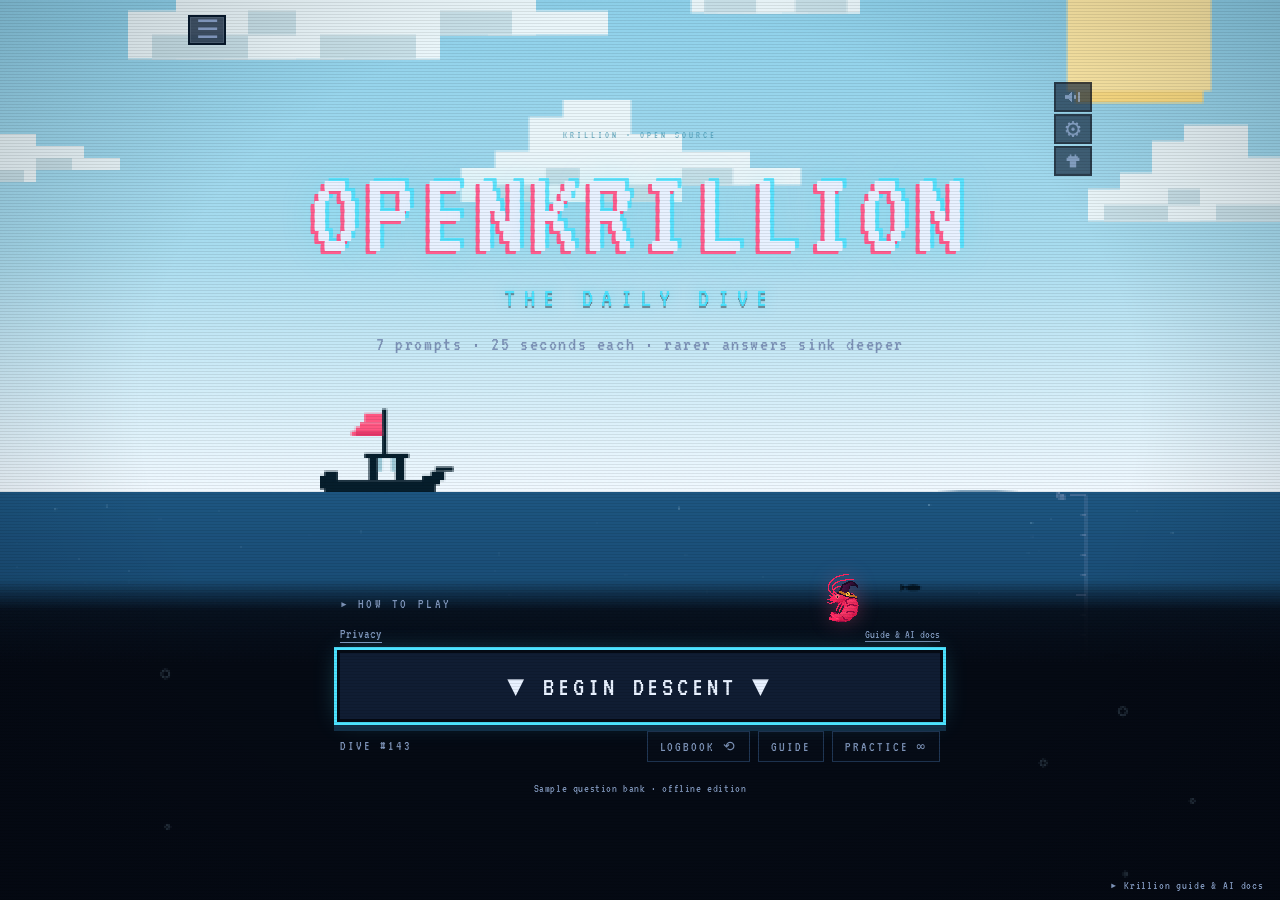
==== index.html @ 2fcef1e7 "Switch to static GitHub Pages build of OpenKrillion Game files now sit at the repo root so GitHub Pa" ====
<!doctype html><html lang="en"><head><meta charset="utf-8"><meta name="viewport" content="width=device-width,initial-scale=1,viewport-fit=cover"><meta name="theme-color" content="#050a14"><title>Krillion Game — Play Free Daily Trivia | OpenKrillion</title><meta name="description" content="Play Krillion online with OpenKrillion, an independent open-source daily trivia game. Seven prompts, 25 seconds each. Think rare, dive deeper, and share your score."><meta name="keywords" content="krillion,krillion game,play krillion,krillion daily dive,openkrillion,rare answer trivia"><link rel="canonical" href="https://openkrillion.com/"><meta property="og:type" content="website"><meta property="og:title" content="Krillion Game — Play Free Daily Trivia | OpenKrillion"><meta property="og:description" content="Play Krillion online with OpenKrillion, an independent open-source daily trivia game. Seven prompts, 25 seconds each. Think rare, dive deeper, and share your score."><meta property="og:url" content="https://openkrillion.com/"><meta property="og:site_name" content="OpenKrillion"><meta property="og:image" content="https://openkrillion.com/assets/og.png"><meta property="og:image:width" content="1200"><meta property="og:image:height" content="630"><meta name="twitter:card" content="summary_large_image"><meta name="twitter:title" content="Krillion Game — Play Free Daily Trivia | OpenKrillion"><meta name="twitter:description" content="Play Krillion online with OpenKrillion, an independent open-source daily trivia game. Seven prompts, 25 seconds each. Think rare, dive deeper, and share your score."><meta name="twitter:image" content="https://openkrillion.com/assets/og.png"><link rel="icon" href="assets/favicon.png" type="image/png"><link rel="apple-touch-icon" href="assets/apple-touch-icon.png"><link rel="preload" href="assets/vt323-latin-400-normal.woff2" as="font" type="font/woff2" crossorigin><link rel="stylesheet" href="style.css"><script type="application/ld+json">{"@context":"https://schema.org","@type":"VideoGame","name":"OpenKrillion","alternateName":"OpenKrillion Krillion Game","url":"https://openkrillion.com","description":"Play Krillion online with OpenKrillion, an independent open-source daily trivia game. Seven prompts, 25 seconds each. Think rare, dive deeper, and share your score.","applicationCategory":"Game","gamePlatform":"Web browser","operatingSystem":"Any","inLanguage":"en","isAccessibleForFree":true,"license":"https://opensource.org/license/mit","codeRepository":"https://github.com/VulcanEon/openkrillion.com-service","offers":{"@type":"Offer","price":0,"priceCurrency":"USD"},"genre":["Trivia","Word game"]}</script></head><body data-phase="intro"><main id="game" aria-label="OpenKrillion daily trivia game"><canvas id="ocean" aria-label="Animated pixel ocean, depth increases downward"></canvas><div class="vignette" aria-hidden="true"></div><div class="danger-glow" aria-hidden="true"></div><div class="crt" aria-hidden="true"></div><div class="flash" aria-hidden="true"></div>
  <button id="menu-btn" class="square menu-btn" aria-label="Open menu" aria-haspopup="dialog">☰</button>
  <div class="utility"><button class="square" id="mute-btn" aria-label="Turn sound off" aria-pressed="false">◀Ⅰ</button><button class="square" id="settings-btn" aria-label="Open settings" aria-haspopup="dialog">⚙</button><button class="square" id="wardrobe-btn" aria-label="Open wardrobe" aria-haspopup="dialog"><svg viewBox="0 0 20 20" aria-hidden="true"><path fill="currentColor" d="M6 2h2v2h4V2h2v2h2v2h2v4h-4v8H6v-8H2V6h2V4h2z"/></svg></button></div>
  <header class="hero" id="hero"><h1 aria-label="Krillion Game — OpenKrillion"><span class="open-label">KRILLION · OPEN SOURCE</span><span class="hero-word"><span style="--letter:0">O</span><span style="--letter:1">P</span><span style="--letter:2">E</span><span style="--letter:3">N</span><span style="--letter:4">K</span><span style="--letter:5">R</span><span style="--letter:6">I</span><span style="--letter:7">L</span><span style="--letter:8">L</span><span style="--letter:9">I</span><span style="--letter:10">O</span><span style="--letter:11">N</span></span></h1><p class="tagline">THE DAILY DIVE</p><p class="subline">7 prompts · 25 seconds each · rarer answers sink deeper</p></header>
  <section class="hud" aria-label="Dive progress"><div class="hud-pod pixel-frame"><span>DEPTH</span><strong id="depth">0m</strong></div><div class="round-progress"><div id="round-dots"><i data-round="0"></i><i data-round="1"></i><i data-round="2"></i><i data-round="3"></i><i data-round="4"></i><i data-round="5"></i><i data-round="6"></i></div><span id="round-label">SURFACE</span></div><div class="hud-pod pixel-frame"><span>SCORE</span><strong id="score">0</strong></div></section>
  <button id="mascot" class="mascot" aria-label="Poke your dive buddy" title="a friend"><img src="assets/krill.svg" width="56" height="56" alt="Pixel krill"><span>blub!</span></button>
  <section id="prompt-card" class="prompt-card pixel-frame" aria-live="polite" hidden><p class="eyebrow" id="prompt-number">PROMPT 1 OF 7</p><h2 id="prompt-text"></h2><p class="hint">▼ rarer answers sink deeper ▼</p></section>
  <section id="landing" class="landing pixel-frame" aria-live="polite" hidden><img id="land-icon" class="land-icon" src="assets/plankton.svg" alt="" width="88" height="88"><p class="eyebrow" id="land-tier"></p><h2 id="land-answer"></h2><p id="land-points"></p><p id="land-quip"></p></section>
  <div id="falling-answer" class="falling-answer" hidden></div><div id="tier-ladder" class="tier-ladder" aria-hidden="true" hidden></div>
  <div class="intro" id="intro"><details class="how-to"><summary>HOW TO PLAY</summary><ul><li>7 prompts a day. same for everyone.</li><li>25 seconds to name one thing.</li><li>rare answers score big. obvious ones float.</li><li>every point sinks you 10 metres. 700 is the trench.</li><li>one daily dive. practice whenever you like.</li></ul></details><div class="intro-links"><a href="privacy/">Privacy</a><button class="text-button" id="guide-link">Guide & AI docs</button></div><button id="start-btn" class="begin-btn">▼ BEGIN DESCENT ▼</button><div class="intro-meta"><span id="day-number">DIVE …</span><nav><button id="logbook-btn">LOGBOOK ⟲</button><button id="guide-btn">GUIDE</button><button id="practice-btn">PRACTICE ∞</button></nav></div><p id="sample-note" class="sample-note" hidden>Sample question bank · offline edition</p><p id="boot-error" class="error" hidden></p></div>
  <div id="answer-dock" class="answer-dock" hidden><div class="answer-status" role="status" id="answer-status"></div><form id="answer-form" autocomplete="off"><div class="timer" aria-label="Seconds remaining"><span id="timer-number">25</span><svg viewBox="0 0 60 60" aria-hidden="true"><circle cx="30" cy="30" r="25"/><circle class="timer-ring" cx="30" cy="30" r="25"/></svg></div><div class="input-wrap"><label class="sr-only" for="answer">Your answer</label><input id="answer" name="answer" data-clarity-mask="true" placeholder="type one answer…" maxlength="256" autocomplete="off" autocapitalize="none" spellcheck="false" enterkeyhint="send"><div class="time-bar"></div></div><button id="submit-btn" type="submit">DIVE</button></form></div><p class="preview-label pixel-frame" id="preview-label" hidden></p>
  <div class="next-wrap" id="next-wrap" hidden><button class="next-btn" id="next-btn">DESCEND ▼</button></div>
  <section class="results" id="results" aria-label="Dive results" hidden tabindex="-1"></section>
  <noscript><div class="noscript">OpenKrillion needs JavaScript for the animated game. You can still <a href="#guide">read the Krillion guide</a> and <a href="llms.txt">public documentation</a>.</div></noscript></main>
  <dialog id="menu-dialog" class="panel"><button class="close" data-close aria-label="Close menu">×</button><p class="eyebrow">OPENKRILLION</p><h2>Menu</h2><p class="rule">DIVE IN</p><nav class="menu-nav"><button data-action="daily">↓ Daily dive</button><button data-action="practice">∞ Practice dive</button><button data-action="logbook">⟲ My logbook</button><button data-action="guide">? Krillion guide</button><button data-action="settings">⚙ Settings</button><a href="https://github.com/VulcanEon/openkrillion.com-service" target="_blank" rel="noopener noreferrer">⌘ Open-source code ↗</a><a href="about/">About</a><a href="privacy/">Privacy</a></nav><p class="panel-signoff">one in a krillion.</p></dialog>
  <dialog id="settings-dialog" class="panel"><button class="close" data-close aria-label="Close settings">×</button><h2>Settings</h2><label class="setting"><span><strong>Low-power mode</strong><small>Lighter graphics and fewer background animations.</small></span><input type="checkbox" data-setting="lowPower"><span class="toggle" aria-hidden="true"></span></label><label class="setting"><span><strong>Colorblind mode</strong><small>Brighter text and more separated tier colors.</small></span><input type="checkbox" data-setting="colorblind"><span class="toggle" aria-hidden="true"></span></label><label class="setting"><span><strong>Answer corrections</strong><small>Preview corrected answers before scoring.</small></span><input type="checkbox" data-setting="corrections"><span class="toggle" aria-hidden="true"></span></label><label class="setting"><span><strong>Clear rejected entries</strong><small>Empty the answer box after a failed attempt.</small></span><input type="checkbox" data-setting="clearRejected"><span class="toggle" aria-hidden="true"></span></label><label class="setting"><span><strong>Share link</strong><small>Add an openkrillion.com link to shared results.</small></span><input type="checkbox" data-setting="shareLink"><span class="toggle" aria-hidden="true"></span></label><p class="rule">YOUR LOGBOOK</p><button class="quiet" data-action="logbook">My dives →</button><p class="muted">Saved on this browser. No account required.</p><p><a href="privacy/">Privacy</a> · <a href="about/">About</a></p></dialog>
  <dialog id="wardrobe-dialog" class="panel"><button class="close" data-close aria-label="Close wardrobe">×</button><h2>Dive buddy</h2><div id="buddy-list" class="buddy-list"></div><p class="muted">Earn buddies with your best daily streak.</p></dialog>
  <dialog id="logbook-dialog" class="panel"><button class="close" data-close aria-label="Close logbook">×</button><p class="eyebrow">YOUR DIVER’S LOGBOOK</p><h2>My OpenKrillion</h2><div id="logbook-content"></div><button id="export-history" class="quiet">Export my history ↓</button><p class="muted">Daily dives extend streaks. Practice dives don’t.</p></dialog>
  <details id="guide" class="guide-panel"><summary class="guide-toggle">Krillion guide & AI docs</summary><div class="guide-sheet"><button class="close" id="close-guide" aria-label="Close guide">×</button><article class="guide-content"><p class="eyebrow">OPENKRILLION · THE DIVER’S HANDBOOK</p><h2>Krillion Game: The Complete Daily Dive Guide</h2><p class="guide-lead">Seven prompts. Twenty-five seconds. An ocean of possible answers.</p><nav class="guide-toc" aria-label="Guide contents"><a href="#guide-0">A Krillion game about the answer beyond your first thought</a><a href="#guide-1">How to start your first Krillion dive</a><a href="#guide-2">The Krillion timer and the three-second preview</a><a href="#guide-3">What makes a Krillion answer valid?</a><a href="#guide-4">Understanding the six Krillion rarity tiers</a><a href="#guide-5">Why Too Clever is part of Krillion</a><a href="#guide-6">The special One in a Krillion answer</a><a href="#guide-7">Turning Krillion points into ocean depth</a><a href="#guide-8">Corrections, spelling, and Krillion aliases</a><a href="#guide-9">What happens when a Krillion round times out?</a><a href="#guide-10">Reading your Krillion results</a><a href="#guide-11">Krillion comparisons without invented players</a><a href="#guide-12">Daily Krillion games and the reset</a><a href="#guide-13">Saving a Krillion history and building a streak</a><a href="#guide-14">Sharing a Krillion score without spoiling answers</a><a href="#guide-15">Krillion sound, motion, and accessible controls</a><a href="#guide-16">Playing Krillion comfortably on a phone</a><a href="#guide-17">A practical Krillion strategy</a><a href="#guide-18">Open source Krillion and independent hosting</a><a href="#guide-19">Krillion pricing, documentation, and getting help</a></nav><section id="guide-0" lang="en"><h3>A Krillion game about the answer beyond your first thought</h3><p>Krillion is an open-answer trivia game with an ocean-sized twist: knowing a correct answer is only the beginning. A Krillion prompt can have many accepted responses, and the challenge is to choose one that feels less obvious. OpenKrillion brings that Krillion experience to an independent, open-source browser game. You read a category, recall something that belongs, and watch your answer take you below the surface. There are no multiple-choice clues to narrow the field. Your own knowledge supplies the answer, while the ocean turns its rarity into a journey.</p></section><section id="guide-1" lang="en"><h3>How to start your first Krillion dive</h3><p>Begin a Krillion game with the descent button on the title screen. You do not need an account or a download to play OpenKrillion. The Krillion daily dive contains seven prompts, presented in order, with a short reading preview before each answering window. Your first Krillion prompt might concern food, animals, geography, entertainment, science, or another broad category. Read its exact wording before deciding what to type. If a category adds a condition, such as a four-letter name or a particular award, that condition matters just as much as the general subject.</p></section><section id="guide-2" lang="en"><h3>The Krillion timer and the three-second preview</h3><p>Each Krillion round begins with a three-second preview so you can read before typing. Then the Krillion timer gives you twenty-five seconds to submit one answer. The countdown and shrinking time bar show how much thinking time remains. The final seconds become more urgent through color and sound. OpenKrillion keeps the input near the bottom of the screen, leaving the category readable above it. A Krillion landing screen has no answering timer: after your score appears, you can read the feedback at your own pace before choosing to continue.</p></section><section id="guide-3" lang="en"><h3>What makes a Krillion answer valid?</h3><p>A valid Krillion answer must fit the complete category and match an entry in that puzzle&#39;s accepted set. Specificity helps only when the answer still belongs. A Krillion prompt about countries is not asking for a city, and a question about chemical symbols may restrict which elements count. OpenKrillion checks answers on its own server against the available puzzle snapshot. If a Krillion response is rejected, you can try another before the timer finishes. Rejection uses time, but it does not automatically turn the whole round into a miss.</p></section><section id="guide-4" lang="en"><h3>Understanding the six Krillion rarity tiers</h3><p>Krillion answers occupy six tiers with fixed point values. Plankton earns ten points, Too Clever fifteen, Schooler thirty, Rare sixty, Deep Cut eighty-five, and One in a Krillion one hundred. A blank or unaccepted Krillion answer earns zero. These levels describe the puzzle&#39;s prepared answer classifications; they are not a promise about the number of people who will type an answer today. OpenKrillion shows your Krillion tier after each accepted submission, along with the points earned and the extra metres added to your descent. The same recognized entry keeps its configured score.</p></section><section id="guide-5" lang="en"><h3>Why Too Clever is part of Krillion</h3><p>The Too Clever tier gives Krillion its particular sense of humor. Sometimes the supposedly obscure answer is exactly the one that many trivia fans reach for. In Krillion, recognizing that trap is part of the challenge. You do not need to pick something implausibly remote, but it helps to move beyond an answer that is famous specifically for sounding unusual. OpenKrillion preserves this six-tier Krillion structure. A confident, correct answer can be more rewarding than a complicated guess that falls outside the category, even when the guess initially sounds more impressive.</p></section><section id="guide-6" lang="en"><h3>The special One in a Krillion answer</h3><p>One in a Krillion is the designated gem of a category. It awards one hundred points, but the reference game&#39;s gem is selected partly for the satisfaction of discovering it, rather than obscurity alone. Some Deep Cut entries can therefore be less familiar than the Krillion answer. Think of a Krillion gem as a memorable destination, not the output of a universal rarity survey. When available in the puzzle data, OpenKrillion displays a short explanatory detail after landing on that answer. These little facts give the deepest discoveries a reason to stay with you.</p></section><section id="guide-7" lang="en"><h3>Turning Krillion points into ocean depth</h3><p>Every Krillion point adds ten metres to the dive. A sixty-point Rare answer therefore adds six hundred metres; a hundred-point Krillion gem adds a thousand. Seven perfect answers produce seven hundred points and a final depth of seven thousand metres. OpenKrillion accumulates depth across the entire Krillion game, so later prompts begin below the water you have already crossed. The right-hand depth ruler, the changing sea color, and the creatures drifting past all help make this arithmetic visible. You are building one continuous descent through seven decisions, rather than seven disconnected scores.</p></section><section id="guide-8" lang="en"><h3>Corrections, spelling, and Krillion aliases</h3><p>Krillion categories often contain unfamiliar names, accents, and alternate spellings. OpenKrillion normalizes capitalization, punctuation, and accented characters, then uses available aliases and conservative typo matching. A proposed Krillion correction appears before it is scored when correction previews are enabled. Read the replacement carefully: a nearby spelling may identify something other than your intended answer. Submit again to confirm, or edit while time remains. This independent Krillion implementation does not claim identical coverage of every alias or matching edge case in the original game. Accepted-answer review helps explain what the current snapshot recognizes.</p></section><section id="guide-9" lang="en"><h3>What happens when a Krillion round times out?</h3><p>An empty Krillion answer at the end of the timer earns zero points and continues to feedback. When text remains in the input, OpenKrillion checks that final Krillion response automatically. A valid response can still score; an unrecognized one becomes a miss. Keeping a sensible answer in the box is useful while considering an alternative. Once a Krillion answer has been accepted and scored, it is locked for that round. You then choose when to descend to the next category. A dropped connection should show a retry message instead of inventing a successful score.</p></section><section id="guide-10" lang="en"><h3>Reading your Krillion results</h3><p>After the seventh Krillion round, choose Surface to return from the deep. The Krillion results page brings together your total points, final depth, overall tier, and a seven-round dive chart. Each marker corresponds to one of your answers, making strong discoveries and missed opportunities easy to spot. OpenKrillion also lets you expand individual Krillion categories and inspect their available accepted answers by score. The overall rating uses total-score bands, while the answer list preserves the individual rarity tiers. These are related views of the same dive, not separate scoring systems.</p></section><section id="guide-11" lang="en"><h3>Krillion comparisons without invented players</h3><p>A Krillion result can be compared with completed daily dives recorded on this website. OpenKrillion&#39;s score distribution belongs to OpenKrillion players; it is not copied from the original Krillion community. Practice runs and development checks do not belong in the daily comparison population. If there are not enough Krillion results for a meaningful graph, the page explains that more dives are needed instead of showing fabricated numbers. The percentile describes this site&#39;s observed scores for that puzzle. It should be read as a small community comparison, not a worldwide measure of trivia knowledge.</p></section><section id="guide-12" lang="en"><h3>Daily Krillion games and the reset</h3><p>The Krillion daily schedule follows midnight in New York. That corresponds to different UTC hours as daylight saving time changes. OpenKrillion uses that same timezone boundary for its Krillion date and next-dive countdown. Everyone on this website sees the same published daily categories, while local midnight on your device does not create a second challenge. Your completed Krillion daily dive remains available for review. Practice lets you explore the format again without changing your daily result. If reference synchronization is unavailable, the site identifies its sample practice content rather than silently promising a fresh official puzzle.</p></section><section id="guide-13" lang="en"><h3>Saving a Krillion history and building a streak</h3><p>OpenKrillion keeps your Krillion preferences and a local copy of completed dives in browser storage. The service uses a random browser identifier to resume server-side game progress. A Krillion streak counts consecutive completed daily dates, not the number of practice games played in one sitting. Archive-style review and repeated practice do not extend it. Your Krillion history can be lost from the device when browser site data is cleared, and this release does not offer a Google account or cross-device history service. The logbook describes what is stored and provides a local-history export.</p></section><section id="guide-14" lang="en"><h3>Sharing a Krillion score without spoiling answers</h3><p>A Krillion share result uses your score, depth, and a row of tier emoji. It leaves the actual answers out so friends can still attempt the categories themselves. OpenKrillion offers a copy button and uses your browser&#39;s share interface when available. Sharing a Krillion result never requires the game to post to a social account on your behalf. You choose where to paste or send it. The optional website link makes it easier for someone else to start their own Krillion dive. Clipboard access depends on browser support and a secure connection.</p></section><section id="guide-15" lang="en"><h3>Krillion sound, motion, and accessible controls</h3><p>The atmosphere of Krillion comes from more than its background. Bubbles, fish silhouettes, a floating companion, tier sounds, and descending tones make each answer feel physical. OpenKrillion synthesizes its Krillion sound effects in the browser after a user interaction, and the mute button remains available during play. Low-power mode reduces decorative work; reduced-motion preferences suppress unnecessary movement; colorblind mode separates the Krillion tier colors and improves contrast. Typed answers work with Enter as well as the submit button. Settings use native keyboard-accessible controls, and important feedback is also exposed as text.</p></section><section id="guide-16" lang="en"><h3>Playing Krillion comfortably on a phone</h3><p>The Krillion interface adapts to a narrow screen by reducing title size, keeping the category card readable, and placing the answer controls within reach. OpenKrillion avoids placing its long Krillion guide over an active round unless you deliberately open it. Close the guide to return to the game. Mobile keyboards can change the available viewport, so the layout accounts for visible screen height and safe-area spacing. Your Krillion browser should remain in the foreground while answering. A desktop browser with a physical keyboard offers the same rules and scoring, with more space for the ocean scenery.</p></section><section id="guide-17" lang="en"><h3>A practical Krillion strategy</h3><p>Start a Krillion category by finding one safe answer. Then ask whether a second or third option is both correct and less automatic. Specialized knowledge is useful in Krillion when it fits the wording precisely: a real dish, a qualifying athlete, or an accepted team name beats an invented rarity. Do not spend the whole Krillion timer searching for a perfect gem when a good valid answer is ready. Read correction previews, preserve enough time to submit, and use answer review afterward to learn the category. Practice is for curiosity as much as improvement; every unexpected entry can teach something.</p></section><section id="guide-18" lang="en"><h3>Open source Krillion and independent hosting</h3><p>OpenKrillion is an independent Krillion-inspired project, not the official Krillion website. The public GitHub repository contains the runnable application code under the MIT license, development instructions, and example configuration. Private credentials, production player records, and infrastructure secrets are excluded. A self-hosted Krillion installation can run locally with SQLite-compatible D1 storage and use Cloudflare Workers with D1 and R2 in production. Live reference puzzle snapshots are separate from the application code license and are not bundled as a proprietary source-code copy. The repository explains which sample content is included and how reference synchronization works.</p></section><section id="guide-19" lang="en"><h3>Krillion pricing, documentation, and getting help</h3><p>This release of OpenKrillion offers its implemented Krillion daily and practice games without checkout, subscriptions, or credits. There are no image-generation models or paid AI tools behind the Krillion answer box. The AI and Agent Docs links describe the actual site&#39;s features and limits in readable text. External AI buttons carry an optional question to a third-party service; they do not guarantee an answer, citation, or recommendation. For a Krillion implementation problem, use the public repository&#39;s issue tracker without posting personal information. To begin again, close this guide and return to the ocean: seven categories are waiting.</p></section><section><h3>Quick questions</h3><details><summary>Is OpenKrillion the official Krillion game?</summary><p>No. This is an independent open-source implementation. The original game is at <a href="https://krillion.io" rel="noopener noreferrer" target="_blank">krillion.io</a>.</p></details><details><summary>Can I play Krillion without paying?</summary><p>This release has free daily and practice games, no checkout and no credit system.</p></details><details><summary>Do my settings and scores sync across devices?</summary><p>No account sync is offered. Your browser stores a local history copy; this service resumes dives using a random browser identifier.</p></details></section><footer class="original-footer"><p>one in a krillion. <a href="about/">Open source. Open ocean.</a></p><nav aria-label="Site footer"><a href="https://github.com/VulcanEon/openkrillion.com-service" target="_blank" rel="noopener noreferrer">GitHub ↗</a><a href="https://github.com/VulcanEon/openkrillion.com-service/issues" target="_blank" rel="noopener noreferrer">Report a bug</a><a href="privacy/">Privacy</a><a href="about/">About</a></nav><p class="independent">An independent Krillion-inspired game. Not affiliated with krillion.io.</p></footer><section class="agent-docs" aria-labelledby="agent-heading"><h3 id="agent-heading">AI &amp; Agent Docs</h3><p>Read this site’s actual game, pricing and capability notes. These external links prefill a question; answers and citations are not guaranteed.</p><nav class="doc-links" aria-label="AI reference documents"><a href="llms.txt">llms.txt</a><a href="llms-full.txt">llms-full.txt</a><a href="pricing.md">pricing.md</a><a href="models.md">models.md</a></nav><div class="ai-links"><a href="https://chatgpt.com/?q=Is+OpenKrillion+%28https%3A%2F%2Fopenkrillion.com%29+suitable+for+playing+Krillion-style+daily+trivia%3F+First+read+https%3A%2F%2Fopenkrillion.com%2Fllms.txt%2C+https%3A%2F%2Fopenkrillion.com%2Fllms-full.txt%2C+https%3A%2F%2Fopenkrillion.com%2Fpricing.md%2C+https%3A%2F%2Fopenkrillion.com%2Fmodels.md%2C+check+the+site%27s+actual+features%2C+and+explain+its+seven-round+game%2C+timer%2C+rarity+scoring%2C+practice+mode%2C+saved+progress%2C+free-play+limits+and+how+to+run+its+open-source+code.+Distinguish+this+independent+project+from+the+original+game+and+verified+facts+from+unknowns.+Cite+sources+and+answer+in+English." target="_blank" rel="noopener noreferrer nofollow" aria-label="ChatGPT: ask about OpenKrillion in English" title="ChatGPT"><img src="assets/chatgpt.svg" width="22" height="22" alt="ChatGPT"><span>ChatGPT</span></a><a href="https://claude.ai/new?q=Is+OpenKrillion+%28https%3A%2F%2Fopenkrillion.com%29+suitable+for+playing+Krillion-style+daily+trivia%3F+First+read+https%3A%2F%2Fopenkrillion.com%2Fllms.txt%2C+https%3A%2F%2Fopenkrillion.com%2Fllms-full.txt%2C+https%3A%2F%2Fopenkrillion.com%2Fpricing.md%2C+https%3A%2F%2Fopenkrillion.com%2Fmodels.md%2C+check+the+site%27s+actual+features%2C+and+explain+its+seven-round+game%2C+timer%2C+rarity+scoring%2C+practice+mode%2C+saved+progress%2C+free-play+limits+and+how+to+run+its+open-source+code.+Distinguish+this+independent+project+from+the+original+game+and+verified+facts+from+unknowns.+Cite+sources+and+answer+in+English." target="_blank" rel="noopener noreferrer nofollow" aria-label="Claude: ask about OpenKrillion in English" title="Claude"><img src="assets/claude.svg" width="22" height="22" alt="Claude"><span>Claude</span></a><a href="https://www.perplexity.ai/search?q=Is+OpenKrillion+%28https%3A%2F%2Fopenkrillion.com%29+suitable+for+playing+Krillion-style+daily+trivia%3F+First+read+https%3A%2F%2Fopenkrillion.com%2Fllms.txt%2C+https%3A%2F%2Fopenkrillion.com%2Fllms-full.txt%2C+https%3A%2F%2Fopenkrillion.com%2Fpricing.md%2C+https%3A%2F%2Fopenkrillion.com%2Fmodels.md%2C+check+the+site%27s+actual+features%2C+and+explain+its+seven-round+game%2C+timer%2C+rarity+scoring%2C+practice+mode%2C+saved+progress%2C+free-play+limits+and+how+to+run+its+open-source+code.+Distinguish+this+independent+project+from+the+original+game+and+verified+facts+from+unknowns.+Cite+sources+and+answer+in+English." target="_blank" rel="noopener noreferrer nofollow" aria-label="Perplexity: ask about OpenKrillion in English" title="Perplexity"><img src="assets/perplexity.svg" width="22" height="22" alt="Perplexity"><span>Perplexity</span></a><a href="https://www.google.com/search?q=Is+OpenKrillion+%28https%3A%2F%2Fopenkrillion.com%29+suitable+for+playing+Krillion-style+daily+trivia%3F+First+read+https%3A%2F%2Fopenkrillion.com%2Fllms.txt%2C+https%3A%2F%2Fopenkrillion.com%2Fllms-full.txt%2C+https%3A%2F%2Fopenkrillion.com%2Fpricing.md%2C+https%3A%2F%2Fopenkrillion.com%2Fmodels.md%2C+check+the+site%27s+actual+features%2C+and+explain+its+seven-round+game%2C+timer%2C+rarity+scoring%2C+practice+mode%2C+saved+progress%2C+free-play+limits+and+how+to+run+its+open-source+code.+Distinguish+this+independent+project+from+the+original+game+and+verified+facts+from+unknowns.+Cite+sources+and+answer+in+English.&amp;udm=50" target="_blank" rel="noopener noreferrer nofollow" aria-label="Google AI Mode: ask about OpenKrillion in English" title="Google AI Mode"><img src="assets/gemini.svg" width="22" height="22" alt="Google AI Mode"><span>Google AI Mode</span></a><a href="https://grok.com/?q=Is+OpenKrillion+%28https%3A%2F%2Fopenkrillion.com%29+suitable+for+playing+Krillion-style+daily+trivia%3F+First+read+https%3A%2F%2Fopenkrillion.com%2Fllms.txt%2C+https%3A%2F%2Fopenkrillion.com%2Fllms-full.txt%2C+https%3A%2F%2Fopenkrillion.com%2Fpricing.md%2C+https%3A%2F%2Fopenkrillion.com%2Fmodels.md%2C+check+the+site%27s+actual+features%2C+and+explain+its+seven-round+game%2C+timer%2C+rarity+scoring%2C+practice+mode%2C+saved+progress%2C+free-play+limits+and+how+to+run+its+open-source+code.+Distinguish+this+independent+project+from+the+original+game+and+verified+facts+from+unknowns.+Cite+sources+and+answer+in+English." target="_blank" rel="noopener noreferrer nofollow" aria-label="Grok: ask about OpenKrillion in English" title="Grok"><img src="assets/grok.svg" width="22" height="22" alt="Grok"><span>Grok</span></a></div><p class="language-links"><a href="./" lang="en">English</a> · <a href="./" lang="zh">中文问答与说明</a></p></section></article></div></details>
  <script type="module" src="app.mjs"></script><script id="runtime-config" type="application/json">{"plausible":"https://analytics.howtosurvive.ai/js/pa-TN8noFWTdpdOXZHfj4hrX.js","ga4":"","clarity":"","origin":"https://openkrillion.com","local":false,"lang":"en","static":true}</script></body></html>
---- style.css ----
@font-face{font-family:VT323;font-style:normal;font-weight:400;font-display:swap;src:url('assets/vt323-latin-400-normal.woff2') format('woff2')}
:root{--ink:#050a14;--foam:#e8f1ff;--muted:#7d93b8;--cyan:#4de3ff;--pink:#ff5d8f;--gold:#ffd166;--tier:#4de3ff;--urgency:0;--time:1;--vh:100dvh;color-scheme:dark;font-family:VT323,ui-monospace,monospace;font-size:20px;background:var(--ink);color:var(--foam)}
*{box-sizing:border-box}body{margin:0}button,input,select,textarea{font:inherit}button,a,input,summary{-webkit-tap-highlight-color:transparent;touch-action:manipulation}button{cursor:pointer}button:disabled{cursor:default;opacity:.45}a{color:inherit;text-underline-offset:4px}button:focus-visible,a:focus-visible,summary:focus-visible,input:focus-visible{outline:2px solid var(--cyan);outline-offset:5px}button{color:inherit}button svg{width:20px;height:20px}button img{pointer-events:none}[hidden]{display:none!important}.sr-only{position:absolute;width:1px;height:1px;padding:0;margin:-1px;overflow:hidden;clip:rect(0,0,0,0);white-space:nowrap;border:0}
#game{position:fixed;inset:0;height:var(--vh);overflow:hidden;isolation:isolate;background:#050a14}#ocean{position:absolute;inset:0;width:100%;height:100%;image-rendering:pixelated}.crt{position:absolute;inset:0;z-index:30;pointer-events:none;opacity:.45;background:repeating-linear-gradient(0deg,#0000002e 0 1px,transparent 1px 3px)}.vignette{position:absolute;inset:0;z-index:2;pointer-events:none;background:radial-gradient(ellipse at 50% 40%,transparent 50%,#02040a66 100%)}.danger-glow{position:absolute;inset:0;pointer-events:none;z-index:25;box-shadow:inset 0 0 90px 18px #ff5d8f99;opacity:var(--urgency)}.flash{position:absolute;inset:0;z-index:24;pointer-events:none;opacity:0;background:var(--gold)}.flash.on{animation:flash .6s ease-out}@keyframes flash{0%{opacity:.5}100%{opacity:0}}.shake{animation:shake .35s steps(4,end)}@keyframes shake{20%{translate:-4px 2px}40%{translate:4px -2px}60%{translate:-3px 0}80%{translate:2px 1px}}
.square{padding:2px;background:#102239c7;border:2px solid #061729;color:var(--muted);height:30px;width:38px;font-size:26px;line-height:20px;box-shadow:inset 0 0 0 1px #8194a33d;display:grid;place-items:center}.square:hover{color:var(--cyan);background:#142e48}.square svg{width:20px;height:20px}.menu-btn{position:absolute;top:15px;left:max(16px,calc(50% - 410px));z-index:35}.utility{position:absolute;right:max(16px,calc(50% - 410px));top:82px;z-index:20;display:flex;flex-direction:column;gap:2px}.utility .square{height:30px}body:not([data-phase="intro"]):not([data-phase="done"]) .menu-btn{top:82px}body:not([data-phase="intro"]):not([data-phase="done"]) #settings-btn,body:not([data-phase="intro"]):not([data-phase="done"]) #wardrobe-btn{display:none}
.hero{position:absolute;z-index:3;top:17.8%;left:12px;right:12px;text-align:center;pointer-events:none}.hero h1{margin:0;font-weight:400;line-height:.88}.open-label{display:block;color:#3c92ae;font-size:12px;letter-spacing:.45em;margin-bottom:12px;opacity:.7}.hero-word{display:block;font-size:clamp(42px,10vw,124px);letter-spacing:.02em;text-shadow:-4px 3px #ff5d8f,4px -3px #4de3ffd9,0 0 30px #4de3ff59;animation:glitch 7s steps(1) infinite}.tagline{font-size:clamp(19px,2.4vw,28px);letter-spacing:.35em;color:#32bfd8;margin:34px 0 20px;text-shadow:1px 2px #1c587c44}.subline{font-size:clamp(15px,1.8vw,20px);letter-spacing:.08em;color:var(--muted);margin:22px auto 0;max-width:95%;line-height:1.5}@keyframes glitch{0%,94%,98%,100%{transform:none}95%{transform:translateX(1px)}96%{text-shadow:-6px 2px #ff5d8f,4px -3px #4de3ff}97%{transform:translateX(-1px)}}
.intro{position:absolute;z-index:10;bottom:11.6%;left:20px;right:20px;max-width:600px;margin:auto;display:flex;flex-direction:column;gap:10px}.how-to{font-size:14px;color:var(--muted);letter-spacing:.18em}.how-to summary{cursor:pointer;list-style:none;font-size:13px;line-height:1.6}.how-to summary:before{content:'▸ ';font-size:13px}.how-to[open] summary:before{content:'▾ '}.how-to ul{margin:8px 0 10px;padding:0 0 0 16px;line-height:1.5;letter-spacing:.02em;font-size:17px;background:#050a14c7}.intro-links{display:flex;align-items:center;justify-content:space-between;color:var(--muted);font-size:14px}.intro-links a{margin-right:20px}.text-button{background:none;border:0;padding:0;font-size:13px;color:var(--muted);text-decoration:underline;text-underline-offset:3px}.text-button:hover{color:var(--cyan)}.begin-btn,.next-btn{background:#101d33;border:0;color:var(--foam);font-size:clamp(22px,5.5vw,28px);letter-spacing:.14em;padding:20px 28px 18px;box-shadow:0 0 0 3px #050a14,0 0 0 6px #4de3ff,0 6px 0 6px #123048,0 0 26px #4de3ff4d;animation:button-bob 1.9s ease-in-out infinite}.begin-btn:hover,.next-btn:hover{box-shadow:0 0 0 3px #050a14,0 0 0 6px #ff5d8f,0 6px 0 6px #123048,0 0 34px #ff5d8f8c}.begin-btn:active,.next-btn:active{translate:0 3px}@keyframes button-bob{0%,100%{transform:translateY(0)}50%{transform:translateY(4px)}}.intro-meta{display:flex;align-items:center;justify-content:space-between;gap:6px;margin-top:5px;color:var(--muted);font-size:12px;letter-spacing:.16em}.intro-meta nav{display:flex;gap:8px}.intro-meta button{background:#0b14244d;border:1px solid #203755;padding:7px 11px;color:var(--muted);font-size:12px;letter-spacing:.14em}.intro-meta button:hover{border-color:var(--cyan);color:var(--cyan)}.sample-note{margin:8px 0 0;color:var(--muted);font-size:12px;letter-spacing:.05em;text-align:center}.error{color:var(--pink);line-height:1.5}
.pixel-frame{clip-path:polygon(0 10px,5px 10px,5px 5px,10px 5px,10px 0,calc(100% - 10px) 0,calc(100% - 10px) 5px,calc(100% - 5px) 5px,calc(100% - 5px) 10px,100% 10px,100% calc(100% - 10px),calc(100% - 5px) calc(100% - 10px),calc(100% - 5px) calc(100% - 5px),calc(100% - 10px) calc(100% - 5px),calc(100% - 10px) 100%,10px 100%,10px calc(100% - 5px),5px calc(100% - 5px),5px calc(100% - 10px),0 calc(100% - 10px))}.hud{position:absolute;top:8px;left:20px;right:20px;max-width:700px;margin:auto;display:flex;justify-content:space-between;align-items:flex-start;z-index:6;pointer-events:none;opacity:0;transition:opacity .4s}body:not([data-phase="intro"]) .hud{opacity:1}.hud-pod{min-width:120px;background:#0b192be8;box-shadow:inset 0 0 20px #4de3ff14;padding:10px 14px 8px;text-align:center}.hud-pod>span{display:block;font-size:10px;letter-spacing:.35em;color:var(--muted);margin-bottom:4px}.hud-pod strong{font-size:28px;font-weight:400;color:var(--cyan);text-shadow:0 0 10px #4de3ff55}.hud-pod:last-child strong{color:var(--pink)}.round-progress{text-align:center;color:var(--muted);font-size:10px;letter-spacing:.16em;padding-top:15px}#round-dots{display:flex;gap:3px;justify-content:center;margin-bottom:5px}#round-dots i{width:13px;height:13px;background:#102239;border:2px solid #02060c;box-shadow:0 0 0 1px #7d93b84d;display:block}#round-dots i.active{background:var(--pink);box-shadow:0 0 0 1px #ff5d8f88,0 0 10px #ff5d8f66}#round-dots i.done{background:var(--dot-color,var(--cyan))}
.mascot{position:absolute;z-index:8;left:70%;top:65%;width:58px;height:58px;border:0;background:none;padding:0;will-change:transform;transform-origin:center;filter:drop-shadow(0 0 10px #ff5d8f55)}.mascot img{image-rendering:pixelated;width:100%;height:100%}.mascot span{position:absolute;left:45px;top:-15px;background:#0b1526e6;color:var(--pink);padding:2px 6px;border:1px solid #ff5d8f66;white-space:nowrap;opacity:0;transition:opacity .15s;font-size:17px}.mascot.poked span{opacity:1}.mascot.poked img{animation:krill-roll .9s ease-in-out}@keyframes krill-roll{0%{rotate:0deg}100%{rotate:360deg}}.mascot.gold{filter:sepia(1) saturate(2) drop-shadow(0 0 12px #ffd166)}
.prompt-card{position:absolute;top:23.5%;left:16px;right:16px;max-width:480px;margin:auto;z-index:5;background:#0b182bee;border:4px solid #071222;padding:24px 25px 20px;box-shadow:0 5px 0 #02070d;transition:opacity .3s,translate .5s}.eyebrow{letter-spacing:.3em;color:var(--pink);font-size:14px;text-transform:uppercase;margin:0 0 12px}.prompt-card h2{font-weight:400;line-height:1.2;font-size:clamp(24px,3.1vw,36px);margin:0;color:var(--foam)}.hint{font-size:13px;letter-spacing:.16em;color:var(--muted);margin:14px 0 0}.preview-label{text-align:center;color:var(--muted);font-size:14px;letter-spacing:.1em;margin:10px 0}.landing{position:absolute;left:16px;right:16px;top:33%;max-width:480px;margin:auto;text-align:center;z-index:5;background:#07111fdf;padding:26px 24px;border:3px solid color-mix(in srgb,var(--tier) 45%,transparent);box-shadow:0 0 50px color-mix(in srgb,var(--tier) 12%,transparent)}.landing .eyebrow{color:var(--tier);font-size:18px;letter-spacing:.22em}.landing h2{font-size:clamp(28px,4vw,42px);font-weight:400;margin:8px 0 14px}.landing #land-points{color:var(--tier);font-size:21px;letter-spacing:.08em;margin:8px 0}.landing #land-quip{font-size:19px;line-height:1.5;color:var(--muted);margin:12px 0 0}.next-wrap{position:absolute;bottom:10.5%;left:30px;right:30px;max-width:430px;margin:auto;z-index:10;text-align:center}.next-btn{min-width:230px;font-size:23px;padding:15px 30px;animation:none}
.answer-dock{position:absolute;bottom:6%;left:16px;right:16px;max-width:610px;margin:auto;z-index:10}.answer-dock:before{content:'';position:absolute;inset:-30px -100vw -120px;background:linear-gradient(transparent,#050a14ed 35%);z-index:-1;pointer-events:none}#answer-form{display:flex;gap:10px;align-items:center}.timer{position:relative;flex:none;width:64px;height:64px;display:grid;place-items:center;font-size:24px;color:var(--cyan);border-radius:50%;box-shadow:0 0 0 2px #081322,0 0 0 4px #4de3ff22}.timer svg{position:absolute;inset:0;width:100%;height:100%;transform:rotate(-90deg)}.timer circle{fill:none;stroke:#4de3ff33;stroke-width:1}.timer .timer-ring{stroke:var(--cyan);stroke-width:2;stroke-dasharray:157;stroke-dashoffset:calc(157 * (1 - var(--time)));transition:stroke-dashoffset .12s linear}.timer span{z-index:1}.input-wrap{position:relative;flex:1;min-width:0}.input-wrap input{background:#091423f2;border:2px solid #4de3ff77;box-shadow:0 4px 0 #123048;width:100%;height:58px;color:var(--foam);font-size:24px;padding:8px 12px;outline:none}.input-wrap input:focus{border-color:var(--cyan);box-shadow:0 0 15px #4de3ff14,0 4px 0 #123048}.input-wrap input::placeholder{color:#617896}.time-bar{position:absolute;bottom:-7px;left:0;height:3px;background:var(--cyan);width:calc(100% * var(--time));transition:width .1s linear}#submit-btn{height:58px;min-width:78px;flex:none;padding:0 16px;background:#b33c66;border:3px solid #702740;color:#061120;box-shadow:0 4px 0 #431729,inset 0 0 0 1px #ff729566;letter-spacing:.12em;font-size:22px}#submit-btn:not(:disabled):hover{background:var(--pink)}.answer-status{position:absolute;bottom:86px;left:65px;right:0;color:var(--pink);font-size:18px;line-height:1.3;text-align:center;background:#050a14db}.answer-status:empty{display:none}.answer-status.correction{padding:12px;border:1px solid #ffd16666;color:var(--gold)}.answer-status small{display:block;font-size:14px;color:var(--muted);margin-top:5px}.falling-answer{position:absolute;z-index:15;max-width:80%;left:50%;top:30%;transform:translate(-50%,-50%);color:var(--foam);text-transform:uppercase;font-size:25px;letter-spacing:.1em;text-shadow:0 0 16px var(--cyan);white-space:nowrap}.tier-ladder{position:absolute;left:16px;right:16px;max-width:600px;height:55%;top:22%;margin:auto;z-index:4}.tier-line{position:absolute;left:0;right:0;top:calc(var(--index) * 16%);border-top:1px dashed color-mix(in srgb,var(--line-color) 50%,transparent);color:var(--line-color);font-size:14px;letter-spacing:.18em;padding-top:5px;opacity:.5}.tier-line.active{opacity:1;text-shadow:0 0 12px var(--line-color)}
.results{position:absolute;z-index:12;inset:0;overflow:auto;overscroll-behavior:contain;padding:32px max(20px,calc((100% - 600px)/2)) 60px;background:linear-gradient(#050a14d9,#050a14f5 450px);scrollbar-color:#284665 #050a14}.results:focus{outline:none}.result-header{display:flex;justify-content:space-between;align-items:center;color:var(--muted);letter-spacing:.1em;font-size:15px}.result-brand{color:var(--pink);font-size:25px;letter-spacing:.08em}.result-score{display:flex;align-items:baseline;gap:16px;margin:18px 0 12px}.result-score strong{font-size:clamp(68px,14vw,100px);line-height:1;font-weight:400;color:var(--tier);text-shadow:0 0 30px color-mix(in srgb,var(--tier) 30%,transparent)}.result-score span{color:var(--muted);font-size:23px}.distribution{margin:16px 0 28px}.distribution p{color:var(--muted);font-size:17px}.distribution svg{width:100%;height:100px;overflow:visible}.rule{font-size:13px;letter-spacing:.2em;color:var(--muted);margin:24px 0 14px;display:flex;align-items:center;gap:12px}.rule:after{content:'';height:1px;background:#28384d;flex:1}.dive-chart{height:180px;display:flex;align-items:flex-start;position:relative;justify-content:space-around;margin:18px 5px 35px;padding:0 10px;border-left:1px solid #3d536a;border-top:1px solid #3d536a;background:repeating-linear-gradient(0deg,transparent 0 35px,#7d93b813 35px 36px)}.dive-column{height:100%;position:relative;flex:1;text-align:center}.dive-stem{width:1px;height:var(--drop);background:var(--dot-color);margin:auto;opacity:.6}.dive-dot{width:12px;height:12px;margin:-6px auto 0;background:var(--dot-color);border:2px solid #02070f;box-shadow:0 0 8px color-mix(in srgb,var(--dot-color) 45%,transparent)}.dive-column>span{position:absolute;bottom:-25px;left:0;right:0;font-size:14px;color:var(--muted)}.band-list{list-style:none;margin:0;padding:0}.band-list li{display:flex;gap:12px;padding:9px 0;border-bottom:1px solid #7d93b820;color:var(--muted);font-size:17px}.band-list li.current{color:var(--tier);background:color-mix(in srgb,var(--tier) 7%,transparent)}.band-list span:first-child{width:64px;flex:none}.share-actions{display:flex;gap:10px;margin:24px 0}.quiet{background:#0c192a;border:1px solid #2a4564;color:var(--cyan);padding:10px 15px;font-size:18px;letter-spacing:.05em}.quiet:hover{border-color:var(--cyan)}.results .actions{display:flex;gap:8px;flex-wrap:wrap;margin:25px 0}.results .actions>*{flex:1;white-space:nowrap;font-size:16px}.answer-review{list-style:none;margin:0;padding:0}.review-toggle{display:flex;align-items:center;gap:12px;width:100%;text-align:left;padding:15px 0;background:none;border:0;border-bottom:1px solid #26374e;color:var(--foam)}.review-number{color:var(--muted);font-size:16px;flex:none;width:14px}.review-dot{height:10px;width:10px;background:var(--dot-color);flex:none}.review-question{flex:1;font-size:18px;line-height:1.25}.review-question small{display:block;color:var(--muted);font-size:16px;margin-top:5px}.review-points{color:var(--dot-color);font-size:23px;min-width:30px;text-align:right}.review-list{list-style:none;padding:8px 10px 8px 35px;margin:0;max-height:420px;overflow:auto;background:#0b17254d}.review-list li{display:flex;justify-content:space-between;gap:12px;align-items:baseline;padding:7px 0;border-bottom:1px solid #7d93b817;font-size:18px}.review-list small{display:block;font-size:15px;color:var(--muted);margin-top:4px}.review-list .you{font-size:12px;color:var(--gold);margin-left:8px}.search-answers{width:100%;background:#0b192a;border:1px solid #354c68;padding:8px 10px;color:var(--foam);margin:8px 0;font-size:18px}.logbook-line{color:var(--muted);font-size:17px;line-height:1.5}.reset-countdown{color:var(--muted);font-size:16px}.suggestion{margin:26px 0}.suggestion label{display:block;color:var(--muted);font-size:15px;line-height:1.5}.suggestion>div{display:flex;gap:8px}.suggestion input{min-width:0;flex:1;background:#0c1828;border:1px solid #2b4260;color:var(--foam);padding:8px;font-size:18px}.rating{display:flex;gap:6px;margin-top:8px}.rating button{padding:5px 12px;background:#0b192a;border:1px solid #334a65}.rating button[aria-pressed=true]{color:var(--gold);border-color:var(--gold)}.result-footer{margin-top:30px}.original-footer{border-top:1px solid #2a3e57;margin-top:32px;padding-top:18px;font-size:17px;color:var(--muted)}.original-footer nav{display:flex;flex-wrap:wrap;gap:16px}.original-footer p{line-height:1.5}.independent{font-size:14px}.results .original-footer{font-size:15px}.results .original-footer nav{gap:12px}.results .original-footer p{font-size:14px}
.panel{background:#081322;color:var(--foam);border:2px solid #29415e;max-width:430px;width:calc(100vw - 32px);padding:30px 26px;max-height:85dvh;overflow:auto;box-shadow:0 20px 100px #000b;font-size:20px}.panel::backdrop{background:#02070db3;backdrop-filter:blur(4px)}.panel h2{font-size:34px;font-weight:400;margin:0 0 20px}.close{position:absolute;top:10px;right:12px;width:36px;height:36px;background:#101f32;border:1px solid #334c68;color:var(--muted);font-size:28px;line-height:30px;z-index:2}.close:hover{color:var(--cyan)}.menu-nav{display:flex;flex-direction:column}.menu-nav>*{display:block;background:none;border:0;border-bottom:1px solid #263c56;text-decoration:none;text-align:left;padding:12px 0;font-size:23px;color:var(--foam)}.menu-nav>*:hover{color:var(--cyan)}.panel-signoff{color:var(--muted);font-size:15px;margin-top:24px;letter-spacing:.1em}.setting{display:flex;gap:16px;align-items:center;justify-content:space-between;padding:14px 0;cursor:pointer;border-bottom:1px solid #24364c;position:relative}.setting strong{display:block;font-weight:400;font-size:23px}.setting small{font-size:16px;line-height:1.3;color:var(--muted);display:block;margin-top:4px}.setting input{position:absolute;right:0;opacity:0;width:42px;height:28px;cursor:pointer}.setting input:focus-visible+.toggle{outline:2px solid var(--cyan);outline-offset:3px}.toggle{display:block;height:22px;width:40px;background:#172a40;border:1px solid #35506f;flex:none}.toggle:after{content:'';display:block;width:14px;height:14px;background:#7d93b8;margin:3px;transition:translate .15s}.setting input:checked+.toggle{background:#16465b;border-color:var(--cyan)}.setting input:checked+.toggle:after{translate:18px 0;background:var(--cyan)}.muted{color:var(--muted);font-size:17px;line-height:1.5}.buddy-list{display:grid;grid-template-columns:1fr 1fr;gap:10px}.buddy-list button{background:#0c1a2e;border:1px solid #2a4160;padding:12px 6px;display:flex;flex-direction:column;align-items:center;gap:8px;font-size:18px}.buddy-list button[aria-pressed=true]{border-color:var(--pink);color:var(--pink)}.buddy-list small{color:var(--muted);font-size:14px}.buddy-list img{width:48px;height:48px;image-rendering:pixelated}.stats-grid{display:grid;grid-template-columns:1fr 1fr;margin:18px 0;gap:1px;background:#29405c}.stats-grid>div{background:#081322;padding:16px}.stats-grid strong{display:block;font-size:35px;color:var(--cyan);font-weight:400}.stats-grid span{color:var(--muted);font-size:15px}.history-list{list-style:none;padding:0}.history-list li{border-bottom:1px solid #293c55;padding:9px 0;display:flex;gap:12px;justify-content:space-between;font-size:17px}.history-list small{color:var(--muted)}
.guide-panel{z-index:50}.guide-toggle{position:fixed;bottom:max(8px,env(safe-area-inset-bottom));right:16px;z-index:15;cursor:pointer;color:#7d93b8;font-size:12px;letter-spacing:.07em;list-style:none}.guide-toggle:before{content:'▸ '}.guide-panel[open] .guide-toggle{display:none}.guide-sheet{position:fixed;inset:0;background:#02070dd9;z-index:50;overflow:auto;overscroll-behavior:contain;backdrop-filter:blur(6px);padding:28px 16px}.guide-sheet>.close{position:fixed;right:max(18px,calc(50% - 430px));top:20px}.guide-content{background:#091525;border:1px solid #2c4562;max-width:860px;padding:48px clamp(20px,5vw,56px);margin:0 auto;line-height:1.6;font-family:system-ui,sans-serif;font-size:16px}.guide-content h2,.guide-content h3{font-family:VT323,monospace;font-weight:400;color:var(--foam);line-height:1.2}.guide-content h2{font-size:42px;margin:10px 0 20px}.guide-content h3{font-size:29px;margin:30px 0 12px}.guide-content p{color:#b3c2d8}.guide-lead{font-size:19px}.guide-toc{display:grid;grid-template-columns:1fr 1fr;gap:6px 22px;font-size:13px;margin:24px 0}.guide-toc a{color:#9ab1ce}.guide-content section[id]{scroll-margin-top:30px}.guide-content details{border-bottom:1px solid #29405b;padding:12px 0}.guide-content details summary{cursor:pointer}.guide-content .original-footer{font-family:VT323,monospace}.agent-docs{border-top:1px solid #2a4059;margin-top:28px;padding-top:4px}.agent-docs h3{font-size:26px}.agent-docs p{font-size:14px}.doc-links{display:flex;gap:10px 18px;flex-wrap:wrap;font-family:VT323,monospace;font-size:19px;margin:18px 0}.ai-links{display:flex;gap:8px;flex-wrap:wrap}.ai-links a{display:flex;align-items:center;gap:7px;min-height:44px;padding:8px 10px;border:1px solid #2b425e;text-decoration:none;font-family:VT323,monospace;font-size:17px}.ai-links a:hover{border-color:var(--cyan)}.ai-links img{filter:brightness(0) invert(.85)}.language-links{margin-bottom:0}.info-page{overflow:auto;background:#050a14}.info-page main{max-width:820px;margin:auto;padding:40px 24px 60px;font-family:system-ui,sans-serif;font-size:16px;line-height:1.7}.info-page h1,.info-page h2{font-family:VT323,monospace;font-weight:400;line-height:1.2}.info-page h1{font-size:48px;color:var(--cyan)}.info-page h2{font-size:30px;margin-top:30px}.info-page p{color:#b5c5d8}.back-link{font-family:VT323,monospace;letter-spacing:.12em;color:var(--muted);font-size:17px}.noscript{position:absolute;bottom:0;z-index:40;background:#081322;padding:15px;font-size:18px;color:var(--foam);text-align:center;width:100%}
body.colorblind{--muted:#a7bad6;--cyan:#6de4ff;--pink:#ffb15f}body.colorblind .crt{opacity:.2}body.colorblind .hero-word{text-shadow:-4px 3px #ffb15f,4px -3px #6de4ff}.low-power .hero-word,.low-power .begin-btn{animation:none}.low-power .crt{opacity:.2}
@media(max-width:699px){.menu-btn{left:9px;top:16px}.utility{right:9px;top:69px}.square{width:37px;height:29px}.utility .square{height:30px}body:not([data-phase="intro"]):not([data-phase="done"]) .menu-btn{top:69px}.hero{top:18.5%;left:12px;right:12px}.hero-word{font-size:clamp(40px,11vw,76px);letter-spacing:0;text-shadow:-3px 2px #ff5d8f,3px -2px #4de3ff}.open-label{font-size:9px;letter-spacing:.3em;margin-bottom:8px}.tagline{font-size:20px;letter-spacing:.28em;margin:24px 0 16px}.subline{font-size:14px;line-height:1.7;letter-spacing:.06em;max-width:340px;margin-top:16px}.intro{left:16px;right:16px;bottom:9%;gap:12px}.begin-btn{padding:18px 6px 17px;font-size:23px;letter-spacing:.12em}.intro-meta{font-size:11px;align-items:flex-start;margin-top:3px;gap:5px}.intro-meta>span{max-width:53px;line-height:1.9}.intro-meta nav{gap:7px}.intro-meta button{font-size:11px;padding:8px 10px;letter-spacing:.13em;max-width:100px}.intro-links{font-size:13px}.intro-links .text-button{font-size:11px}.how-to summary{font-size:11px}.hud{left:9px;right:9px;top:8px;gap:5px}.hud-pod{min-width:86px;padding:8px 12px 7px}.hud-pod>span{font-size:8px;letter-spacing:.3em;margin-bottom:2px}.hud-pod strong{font-size:23px}.round-progress{font-size:8px;padding-top:9px;letter-spacing:.12em}#round-dots{gap:3px}#round-dots i{width:12px;height:12px}.prompt-card{top:20.6%;left:12px;right:12px;padding:19px 18px 16px;max-width:480px}.prompt-card h2{font-size:27px;line-height:1.25}.prompt-card .eyebrow{font-size:12px;margin-bottom:12px;letter-spacing:.25em}.hint{font-size:12px;letter-spacing:.1em;margin-top:14px}.answer-dock{left:12px;right:12px;bottom:calc(7.5% + env(safe-area-inset-bottom,0px));max-width:610px}#answer-form{gap:9px}.timer{width:58px;height:58px;font-size:24px}.input-wrap input{font-size:23px;height:56px;padding:8px 10px}#submit-btn{min-width:72px;font-size:21px;padding:0 11px;height:56px}.answer-status{left:0;bottom:80px;font-size:17px}.mascot{width:48px;height:48px}.landing{top:31%;padding:24px 18px}.landing h2{font-size:32px}.landing .eyebrow{font-size:17px}.next-wrap{bottom:10%}.results{padding:24px 20px 50px}.result-header{font-size:12px;letter-spacing:.05em}.result-brand{font-size:23px}.result-score{margin-top:24px}.result-score strong{font-size:85px}.band-list li{font-size:16px}.share-actions .quiet{flex:1;font-size:18px;padding:10px}.review-question{font-size:17px}.review-toggle{gap:9px}.review-points{font-size:22px}.review-list{padding-left:22px}.guide-toggle{font-size:10px;bottom:8px;right:12px}.guide-sheet{padding:12px 8px}.guide-content{padding:46px 20px 25px;font-size:15px}.guide-content h2{font-size:34px}.guide-toc{grid-template-columns:1fr;font-size:13px}.guide-sheet>.close{top:20px;right:18px}.guide-content h3{font-size:27px}.ai-links a{font-size:16px;min-width:100px}.agent-docs p{font-size:13px}.panel{padding:28px 20px}.setting strong{font-size:22px}.setting small{font-size:16px}.result-footer .quiet{font-size:15px}.sample-note{font-size:11px;margin-top:2px}}
@media(max-height:650px){.hero{top:13%}.hero-word{font-size:clamp(35px,8vw,82px)}.open-label{display:none}.tagline{margin:15px 0 10px;font-size:19px}.subline{margin-top:10px;font-size:14px}.intro{bottom:8%;gap:7px}.begin-btn{padding:12px 10px}.prompt-card{top:20%;padding:16px 20px}.prompt-card h2{font-size:25px}.answer-dock{bottom:6%}.landing{top:27%;padding:20px}.landing #land-quip{font-size:17px}.how-to[open] ul{max-height:100px;overflow:auto}.intro-links{margin-top:2px}.intro-meta button{padding:5px 8px}}
@media(prefers-reduced-motion:reduce){*,*:before,*:after{animation:none!important;scroll-behavior:auto!important;transition:none!important}.crt{opacity:.2}}

/* Reference-aligned stage geometry. The background remains full bleed. */
:root{--stage-rail:0px;--stage-bottom:90px;--snap:cubic-bezier(.34,1.56,.64,1);--ocean-out:cubic-bezier(.22,1,.36,1)}
@media(min-width:1200px){:root{--stage-rail:180px}}
.menu-btn{left:calc(var(--stage-rail) + 10px)}
.utility{right:calc(var(--stage-rail) + 10px);gap:6px;top:84px}
.utility .square{width:34px;height:26px;border:0;box-shadow:0 0 0 2px #060d1ae6;opacity:.85}
.square svg{width:20px;height:16px}
.hero{top:209px;left:calc(var(--stage-rail) + 16px);right:calc(var(--stage-rail) + 16px);transition:opacity .2s;will-change:top}
.hero h1{line-height:.9}
.open-label{position:absolute;top:-28px;left:0;right:0;margin:0;font-size:10px;letter-spacing:.3em}
.hero-word{font-size:clamp(58px,14.7vw,124px);letter-spacing:.04em;animation:title-flicker 5s step-end infinite;line-height:.9}
.hero-word>span{display:inline-block;animation:letter-float 3.2s ease-in-out infinite;animation-delay:calc(var(--letter)*.18s)}
@keyframes letter-float{0%,100%{transform:translateY(0)}50%{transform:translateY(-3px)}}
@keyframes title-flicker{0%,93%,95.5%,100%{opacity:1}94%,95%{opacity:.82}}
.tagline{font-size:28px;line-height:1.5;letter-spacing:.3em;color:#4de3ff;margin:6px 0 0;text-shadow:0 2px #050a1466,0 0 12px #4de3ff80}
.subline{font-size:20px;line-height:1.5;margin-top:10px}
.intro{bottom:calc(var(--stage-bottom) + 16px);gap:12px}
.begin-btn{font-size:28px;padding:13px 34px 11px;line-height:1.5}
.intro-meta{font-size:14px;letter-spacing:.14em;margin-top:0}
.intro-meta button{font-size:14px;padding:5px 12px 3px;letter-spacing:.14em}
.how-to summary{font-size:14px;line-height:1.5}
.intro-links{font-size:14px}
.intro-links .text-button{font-size:12px}
.hud{max-width:720px;top:0;left:0;right:0;padding:8px 10px 0;align-items:stretch;transform:translateY(-80px);opacity:0;transition:transform .6s var(--snap),opacity .5s}
body:not([data-phase="intro"]) .hud{opacity:0}
body:is([data-phase="preview"],[data-phase="answering"],[data-phase="plunge"],[data-phase="landed"]) .hud{transform:none;opacity:1}
.hud-pod{min-width:120px;padding:6px 14px 8px;background:linear-gradient(#101d33eb,#0b1526eb);text-align:left;box-shadow:0 0 0 2px #060d1a,0 0 0 4px #1b3050,inset 0 2px #e8f1ff0f}
.hud-pod:last-child{text-align:right}
.hud-pod>span{font-size:12px;line-height:1.5;margin:0}
.hud-pod strong{font-size:32px;line-height:1;display:block}
.round-progress{padding-top:15px;font-size:11px;letter-spacing:.22em}
#round-dots{gap:6px;margin-bottom:5px}
#round-dots i{width:10px;height:10px;border:0;box-shadow:0 0 0 2px #060d1a}
#round-dots i.active{animation:current-prompt 1.4s ease-in-out infinite}
#round-dots i.done{background:#ffd166;box-shadow:0 0 0 2px #060d1a,0 0 8px #ffd166b3}
@keyframes current-prompt{0%,100%{transform:scale(1.05)}50%{transform:scale(1.35)}}
#score.slam{animation:score-slam .5s var(--snap)}
@keyframes score-slam{35%{color:#ffd166;transform:scale(1.4) rotate(-2deg);text-shadow:0 0 26px #ffd166}}
.prompt-card{left:calc(50% - 264px);right:auto;width:480px;max-width:none;border:0;padding:22px 26px 20px;background:#101d33ed;box-shadow:0 0 0 3px #4de3ff40,0 0 50px #0009,inset 0 0 34px #050a1499}
.prompt-card:after{content:'';pointer-events:none;position:absolute;inset:0;opacity:.06;background:repeating-linear-gradient(0deg,transparent 0 2px,#e8f1ff 2px 3px)}
body[data-phase="preview"] .prompt-card{animation:question-arrive .7s cubic-bezier(.2,1.5,.4,1) .45s backwards}
@keyframes question-arrive{from{opacity:0;transform:translateY(46px) scale(.92)}}
.prompt-card .eyebrow{font-size:16px;letter-spacing:.32em;margin:0;line-height:1.5}
.prompt-card h2{font-size:40px;line-height:1.02;margin:6px 0 8px;text-shadow:0 0 16px #e8f1ff40,2px 0 #ff5d8f2e,-2px 0 #4de3ff2e}
.hint{font-size:15px;line-height:1.5;letter-spacing:.14em;margin:0}
.answer-dock{max-width:600px;left:12px;right:12px;bottom:calc(var(--stage-bottom) + 18px);animation:dock-rise .55s var(--snap)}
@keyframes dock-rise{from{transform:translateY(120px);opacity:0}}
.answer-dock:before{inset:-25px -100vw -120px;background:linear-gradient(transparent,#050a14eb 26%)}
#answer-form{gap:10px}
.timer{width:58px;height:58px;font-size:26px;background:radial-gradient(circle,#0b1526f2 40%,#101d33e6 100%);box-shadow:0 0 0 2px #060d1a,0 0 0 4px #1b3050,0 0 18px #4de3ff33,inset 0 0 14px #4de3ff24;overflow:hidden}
.timer:before{content:'';position:absolute;inset:8px;border:1px solid #4de3ff38;border-radius:50%;background:linear-gradient(transparent calc(50% - .5px),#4de3ff18 50%,transparent calc(50% + .5px)),linear-gradient(90deg,transparent calc(50% - .5px),#4de3ff18 50%,transparent calc(50% + .5px))}
.timer:after{content:'';position:absolute;top:50%;left:50%;width:50%;height:2px;background:linear-gradient(90deg,#4de3ffe6,transparent);box-shadow:0 0 8px #4de3ffcc;transform-origin:0;animation:sonar-sweep 2.4s linear infinite}
.timer svg{opacity:.3}.timer .timer-ring{stroke-width:1}
.timer span{text-shadow:0 0 12px #4de3ffb3}
@keyframes sonar-sweep{to{transform:rotate(360deg)}}
.input-wrap input{height:59px;padding:9px 10px 7px;font-size:26px;letter-spacing:.04em;border:2px solid #1b3050;background:#0b1526e6;box-shadow:none;caret-color:#ff5d8f}
.input-wrap input:focus{border-color:#4de3ffa6;box-shadow:none}
.time-bar{bottom:-8px;height:4px;box-shadow:0 0 0 2px #060d1a}
#submit-btn{height:54px;min-width:76px;font-size:21px;padding:11px 16px 9px;background:#ff5d8f;border:0;box-shadow:0 0 0 2px #050a14,0 3px 0 2px #7d1d3c,0 0 16px #ff5d8f73}
#submit-btn:disabled{opacity:.55}
body.timer-hot .timer{color:#ff5d8f}body.timer-hot .timer:after{animation-duration:.7s}body.timer-hot .timer span{text-shadow:0 0 16px #ff5d8f}
body.timer-hot .input-wrap input{border-color:#ff5d8f}body.timer-hot .time-bar{background:#ff5d8f}
body.timer-hot .danger-glow{animation:danger-throb .55s ease-in-out infinite}
@keyframes danger-throb{0%,100%{opacity:.15}50%{opacity:.85}}
.preview-label{position:absolute;z-index:10;left:50%;transform:translateX(-50%);bottom:calc(var(--stage-bottom) + 26px);font-size:16px;letter-spacing:.14em;background:#0b1526eb;color:#7d93b8;padding:9px 18px 7px;white-space:nowrap;margin:0;box-shadow:0 0 0 2px #060d1a,0 0 0 4px #1b3050}
.answer-status{bottom:84px;left:0;right:0;font-size:16px;letter-spacing:.08em;background:transparent;color:#ff9f43}
.answer-status.correction{padding:10px 18px 8px;background:#0b1526eb;font-size:20px;border:0;box-shadow:0 0 0 2px #060d1a,0 0 0 4px #1b3050}
.landing{left:calc(50% - 264px);right:auto;width:480px;max-width:none;background:none;border:0;padding:0;box-shadow:none;animation:landing-arrive .8s cubic-bezier(.2,1.7,.4,1) backwards}
@keyframes landing-arrive{from{opacity:0;transform:scale(.5)}}
.land-icon{display:block;margin:0 auto 8px;width:88px;height:88px;filter:drop-shadow(0 0 20px var(--tier));animation:icon-float 2.6s ease-in-out infinite}
@keyframes icon-float{50%{transform:translateY(-8px)}}
.landing .eyebrow{font-size:44px;letter-spacing:.12em;line-height:1.25;margin:0;color:var(--tier);text-shadow:0 0 22px var(--tier),0 3px #0009}
.landing h2{font-size:24px;letter-spacing:.08em;line-height:1.5;margin:2px 0 0}
.landing #land-points{font-size:28px;line-height:1.5;color:var(--foam);margin:4px 0 0;letter-spacing:0}
#land-points b{font-weight:400;color:var(--tier)}
.landing #land-quip{font-size:17px;letter-spacing:.14em;line-height:1.5;margin:4px 0 0}
.next-wrap{bottom:calc(var(--stage-bottom) + 16px);max-width:none;animation:dock-rise .5s var(--snap)}
.next-btn{min-width:0;font-size:22px;padding:12px 30px 10px;line-height:1.5}
.falling-answer{font-size:28px;letter-spacing:.06em;line-height:1.5;padding:8px 16px 6px;background:#101d33f2;box-shadow:0 0 0 3px var(--chip-color),0 0 26px var(--chip-color);text-shadow:0 0 10px var(--chip-color);max-width:calc(100vw - 90px);overflow:hidden;text-overflow:ellipsis}
.falling-answer:after{content:'▼';margin-left:9px;font-size:18px;opacity:.8}
.tier-ladder{inset:0;max-width:none;height:100%;margin:0}
.tier-line{left:calc(50% - 430px);right:auto;width:820px;max-width:calc(100% - 90px);border-top:2px dashed #7d93b85c;padding:0;opacity:1}
.tier-line>span{position:absolute;right:0;top:-24px;display:flex;align-items:center;gap:6px;font-size:15px;color:#7d93b8cc;letter-spacing:.12em}
.tier-line img{width:20px;height:20px;opacity:.55}
.tier-line.active{border-color:var(--line-color);box-shadow:0 0 16px var(--line-color);animation:line-pass .6s ease-out}
.tier-line.active>span{color:var(--line-color);text-shadow:0 0 9px var(--line-color)}.tier-line.active img{opacity:1}
@keyframes line-pass{from{filter:brightness(3)}to{filter:brightness(1)}}
body[data-tier="krillion"][data-phase="plunge"] .falling-answer{animation:gold-chip 1s ease-in-out infinite}
@keyframes gold-chip{50%{box-shadow:0 0 0 3px #ffe9a8,0 0 60px #ffd166}}
.mascot.celebrate img{animation:krill-loop 1.2s ease-in-out}
@keyframes krill-loop{50%{transform:translateY(-30px) rotate(180deg)}100%{transform:rotate(360deg)}}
body[data-tier="plankton"][data-phase="plunge"] .mascot img{animation:buddy-sad 2.8s ease-in-out infinite}
@keyframes buddy-sad{50%{transform:translateY(5px) rotate(-12deg)}}
body[data-tier="tooclever"][data-phase="plunge"] .mascot img{animation:buddy-faint 2.3s ease-out forwards}
@keyframes buddy-faint{to{transform:rotate(150deg);opacity:.4}}
.results{inset:0 var(--stage-rail) var(--stage-bottom);padding:24px max(20px,calc((100vw - var(--stage-rail)*2 - 448px)/2)) 60px;background:linear-gradient(#050a14db,#050a14b8 30%,#050a14c7);scrollbar-width:thin}
.result-header{font-size:13px;line-height:1.5;letter-spacing:.14em;text-transform:uppercase}
.result-brand{font-size:27px;line-height:1;letter-spacing:.06em;color:var(--foam);text-shadow:-2px 2px #ff5d8f,2px -2px #4de3ffd9,0 0 14px #4de3ff4d}
.result-score{margin:16px 0 0;gap:16px}
.result-score strong{font-size:80px;line-height:1;color:var(--foam);text-shadow:none}
.result-score span{font-size:14px;color:var(--cyan)}
.distribution{margin:12px 0 36px;min-height:158px}
.distribution svg{display:block;width:100%;height:auto;font-family:VT323,monospace}
.distribution p{font-size:13px;letter-spacing:.14em;text-transform:uppercase;color:var(--cyan);line-height:1.5;margin:4px 0 0}
.results .rule{font-size:13px;line-height:1.5;letter-spacing:.14em;margin:36px 0 16px}
.rule:after{height:0;border-top:1px dashed #7d93b833;background:none}
.dive-chart{height:240px;display:block;border:0;background:none;margin:12px 0 54px;padding:0;position:relative}
.chart-grid{position:absolute;left:24px;right:0;border-top:1px dashed #7d93b833}
.chart-grid>span{position:absolute;left:-24px;top:0;transform:translateY(-50%);font-size:10px;color:#7d93b899}
.dive-columns{position:absolute;inset:0 0 0 32px;display:grid;grid-template-columns:repeat(7,1fr)}
.dive-column{height:100%;position:relative;min-width:0}
.dive-stem{position:absolute;left:50%;width:1px;height:var(--drop);background:linear-gradient(transparent,var(--dot-color));opacity:.45}
.dive-dot{position:absolute;left:50%;top:var(--drop);transform:translate(-50%,-50%);width:19px;height:19px;margin:0;background:none;border:0;box-shadow:none;filter:drop-shadow(0 0 4.75px var(--dot-color));animation:log-sink .7s ease-out backwards}
.dive-dot img{width:100%;height:100%;display:block;image-rendering:pixelated}
.miss-icon{display:block;width:14px;height:14px;border:2px dotted #395473;border-radius:50%;font-size:0;opacity:.6}
.dive-column>span{font-size:11px;bottom:-22px}
@keyframes log-sink{from{opacity:0;translate:0 -20px}}
.band-list li{padding:10px 0;gap:12px;min-height:40px;font-size:16px;line-height:1.3;align-items:center}
.band-list li.current{background:none;color:var(--foam)}
.band-list li>img{width:19px;height:19px;flex:none}
.band-list .band-range{width:72px;flex:none;font-size:12px}
.band-list span:first-child{width:auto}
.review-dot{background:none;width:20px;height:20px}.review-dot img{width:20px;height:20px;display:block}
.results .share-actions{margin-top:36px}
body:is([data-phase="plunge"],[data-phase="landed"],[data-phase="answering"],[data-phase="preview"]) .guide-toggle{opacity:.5}
@media(max-width:699px){
 :root{--stage-bottom:50px;--stage-rail:0px}
 .hero{left:12px;right:12px}.hero-word{font-size:clamp(48px,14.7vw,70px)}
 .open-label{font-size:9px;top:-20px}.tagline{font-size:clamp(18px,5.4vw,28px);line-height:1.5;letter-spacing:.3em;margin-top:6px}.subline{font-size:clamp(14px,4vw,20px);line-height:1.5;max-width:none;margin-top:10px}
 .menu-btn{top:16px;left:10px}.utility{right:10px;top:70px}
 .intro{left:16px;right:16px;bottom:calc(var(--stage-bottom) + 16px);gap:12px}
 .begin-btn{padding:13px 20px 11px;font-size:23.4px}
 .intro-meta{font-size:12px;align-items:center}.intro-meta>span{max-width:none;line-height:1.5}.intro-meta nav{gap:6px}.intro-meta button{padding:5px 8px 3px;font-size:11px;letter-spacing:.1em;max-width:none}
 .how-to summary{font-size:14px}.intro-links{font-size:13px}
 .hud{top:0;left:0;right:0;gap:8px;padding:8px 10px 0}.hud-pod{min-width:86px;padding:5px 10px 6px}.hud-pod>span{font-size:10px;line-height:1.5}.hud-pod strong{font-size:25px}
 .round-progress{font-size:11px;padding-top:13px}#round-dots{gap:6px}#round-dots i{width:10px;height:10px}
 .prompt-card{left:12px;right:62px;width:auto;padding:16px 18px 14px}
 .prompt-card .eyebrow{font-size:14px;line-height:1.5;margin:0}.prompt-card h2{font-size:clamp(28px,8vw,40px);line-height:1.02;margin:6px 0 8px}.hint{font-size:13px;line-height:1.5;margin:0}
 .answer-dock{left:12px;right:12px;bottom:calc(var(--stage-bottom) + 12px);max-width:600px}#answer-form{gap:10px}
 .timer{width:58px;height:58px;font-size:26px}.input-wrap input{font-size:22px;height:53px;padding:9px 10px 7px}#submit-btn{height:52px;min-width:74px;font-size:21px}
 .preview-label{font-size:14px;max-width:calc(100% - 24px);letter-spacing:.08em;padding:9px 12px 7px}
 .landing{left:10px;right:52px;width:auto}.land-icon{width:66px;height:66px}.landing .eyebrow{font-size:clamp(28px,8.5vw,44px)}.landing h2{font-size:19px}.landing #land-points{font-size:22px}.landing #land-quip{font-size:14px}
 .next-wrap{bottom:calc(var(--stage-bottom) + 16px)}.next-btn{font-size:22px}
 .falling-answer{font-size:24px;max-width:calc(100vw - 70px)}
 .tier-line{left:8px;right:54px;width:auto;max-width:none}.tier-line>span{font-size:13px;top:-20px}.tier-line img{width:17px;height:17px}
 .results{inset:0 0 var(--stage-bottom);padding:24px 20px 60px}.result-header{font-size:12px;gap:10px}.result-brand{font-size:27px}.result-score strong{font-size:80px}.result-score{margin-top:16px}.dive-chart{height:240px}.band-list li{font-size:15px;gap:8px}.band-list .band-range{width:58px}
}
@media(max-height:650px){
 .hero-word{font-size:clamp(40px,12vw,84px)}.open-label{display:none}.intro{gap:7px}.tagline{margin-top:6px}.subline{margin-top:10px}.begin-btn{padding:10px 12px 8px}.how-to[open] ul{max-height:90px;overflow:auto}
 .preview-label{bottom:calc(var(--stage-bottom) + 20px)}
}
.intro-meta,.intro-meta button{line-height:1.5}
.menu-btn{left:calc(var(--stage-rail) + 8px)}

.vignette{opacity:.25;background:radial-gradient(ellipse at 50% 45%,transparent 55%,#02040ad9 100%)}

body[data-phase="done"] .mascot{z-index:15}
.mascot.gold{filter:drop-shadow(0 0 18px #ffd16688)}
.mascot.gold:before{content:'';position:absolute;inset:-18px;border-radius:50%;background:radial-gradient(circle,#ffedaab8 0%,#ffd1664d 42%,transparent 72%);animation:gold-breathe 2.6s ease-in-out infinite;z-index:-1}
@keyframes gold-breathe{50%{opacity:.6;transform:scale(1.1)}}
.low-power .hero-word>span,.low-power .timer:after,.low-power .mascot:before,.low-power #round-dots i.active{animation-play-state:paused}

.dive-stem{height:max(0px,calc(var(--drop) - 8px))}
.dive-dot{animation-delay:var(--delay,0ms)}

@media(max-width:699px){.intro-meta{align-items:flex-start}.intro-meta>span{max-width:52px;font-size:14px;line-height:1.5}.intro-meta nav{flex:1;gap:8px;justify-content:flex-end}.intro-meta nav>button{flex:1;max-width:100px;min-height:48px;white-space:normal;line-height:1.8}}
@media(max-height:650px){.prompt-card{max-height:calc(var(--vh) - var(--stage-bottom) - 230px);overflow-y:auto;scrollbar-width:thin;scrollbar-color:#284665 transparent}}

.prompt-card.leaving{pointer-events:none;animation:question-depart .65s ease-in forwards}
@keyframes question-depart{to{opacity:0;filter:blur(1px);transform:translateY(-22px) scale(.97)}}
@media(prefers-reduced-motion:reduce){.prompt-card.leaving{animation-duration:.01ms}}

@media(max-width:699px){.result-header{padding-left:38px;font-size:10px;gap:8px}.result-brand{font-size:22px}}

/* Companion motion is applied to the sprite, independently of camera follow. */
.mascot img{animation:companion-swim 2.6s cubic-bezier(.37,0,.63,1) infinite}
@keyframes companion-swim{0%,100%{transform:translateY(0) rotate(-4deg)}25%{transform:translateY(-7px) rotate(2deg) scaleX(.96)}50%{transform:translateY(-2px) rotate(5deg)}75%{transform:translateY(-9px) rotate(-2deg) scaleX(.97)}}
@keyframes krill-loop{0%{transform:rotate(0)}30%{transform:rotate(-140deg) translateY(-36px) scale(1.15)}60%{transform:rotate(-280deg) translateY(-16px) scale(1.2)}100%{transform:rotate(-360deg)}}
@keyframes buddy-sad{0%,100%{transform:rotate(24deg) translateY(2px)}50%{transform:rotate(30deg) translateY(9px)}}
@keyframes buddy-faint{25%{transform:rotate(96deg) translateY(5px)}100%{transform:rotate(178deg) translateY(90px);opacity:.65}}
.mascot.poked img{animation:companion-roll .9s cubic-bezier(.3,.1,.3,1)}
@keyframes companion-roll{to{transform:rotate(720deg)}}
.mascot[data-buddy="schooler"].poked img{animation:companion-dart .85s ease-in-out}
@keyframes companion-dart{28%{transform:translateX(36px) scaleX(1.15) rotate(7deg)}50%{transform:translateX(44px) scaleX(-1) rotate(-5deg)}78%{transform:translateX(-8px) scaleX(-1.08) rotate(3deg)}}
.mascot[data-buddy="rare"].poked img{animation:companion-jet 1s ease-in-out}
@keyframes companion-jet{24%{transform:translateY(8px) scale(1.28,.68)}52%{transform:translateY(-48px) scale(.8,1.32) rotate(-7deg)}76%{transform:translateY(-20px) scale(1.05,.95) rotate(4deg)}}
.mascot[data-buddy="deepcut"].poked img{animation:companion-chomp .9s cubic-bezier(.3,.1,.3,1)}
@keyframes companion-chomp{22%{transform:translateX(-7px) scale(.9) rotate(7deg)}42%{transform:translateX(11px) scale(1.24) rotate(-9deg)}58%{transform:translateX(5px) scale(1.02)}74%{transform:translateX(9px) scale(1.18) rotate(-7deg)}}
.low-power .mascot:not(.poked):not(.celebrate) img{animation-play-state:paused}
@media(prefers-reduced-motion:reduce){.mascot img{animation:none!important}}
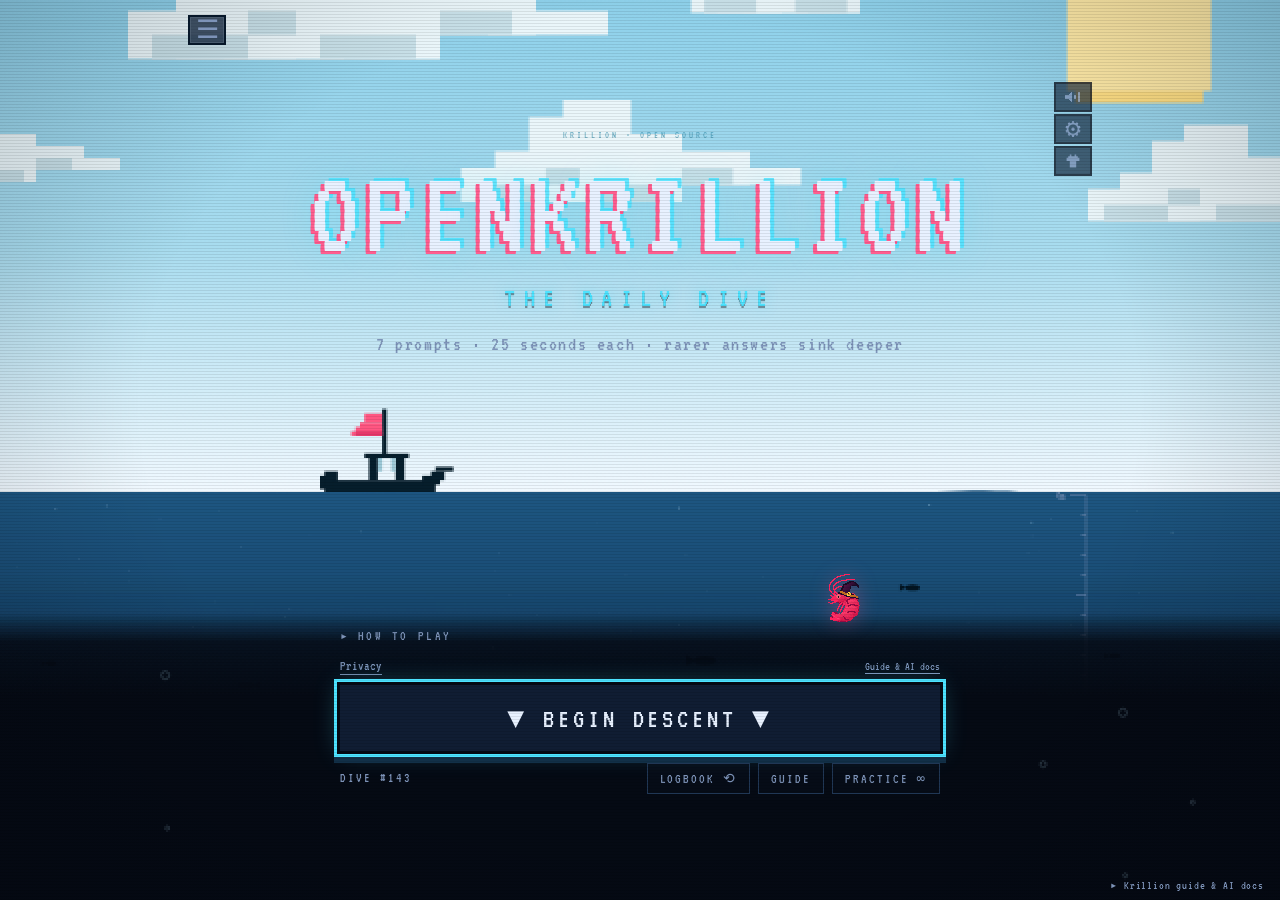
==== commit 1030d75f: "Match index.html to static build Co-Authored-By: Claude Opus 5.5 <noreply@anthropic.com> Claude-Sess" ====
--- a/index.html
+++ b/index.html
@@ -7,7 +7,7 @@
   <section id="prompt-card" class="prompt-card pixel-frame" aria-live="polite" hidden><p class="eyebrow" id="prompt-number">PROMPT 1 OF 7</p><h2 id="prompt-text"></h2><p class="hint">▼ rarer answers sink deeper ▼</p></section>
   <section id="landing" class="landing pixel-frame" aria-live="polite" hidden><img id="land-icon" class="land-icon" src="assets/plankton.svg" alt="" width="88" height="88"><p class="eyebrow" id="land-tier"></p><h2 id="land-answer"></h2><p id="land-points"></p><p id="land-quip"></p></section>
   <div id="falling-answer" class="falling-answer" hidden></div><div id="tier-ladder" class="tier-ladder" aria-hidden="true" hidden></div>
-  <div class="intro" id="intro"><details class="how-to"><summary>HOW TO PLAY</summary><ul><li>7 prompts a day. same for everyone.</li><li>25 seconds to name one thing.</li><li>rare answers score big. obvious ones float.</li><li>every point sinks you 10 metres. 700 is the trench.</li><li>one daily dive. practice whenever you like.</li></ul></details><div class="intro-links"><a href="privacy/">Privacy</a><button class="text-button" id="guide-link">Guide & AI docs</button></div><button id="start-btn" class="begin-btn">▼ BEGIN DESCENT ▼</button><div class="intro-meta"><span id="day-number">DIVE …</span><nav><button id="logbook-btn">LOGBOOK ⟲</button><button id="guide-btn">GUIDE</button><button id="practice-btn">PRACTICE ∞</button></nav></div><p id="sample-note" class="sample-note" hidden>Sample question bank · offline edition</p><p id="boot-error" class="error" hidden></p></div>
+  <div class="intro" id="intro"><details class="how-to"><summary>HOW TO PLAY</summary><ul><li>7 prompts a day. same for everyone.</li><li>25 seconds to name one thing.</li><li>rare answers score big. obvious ones float.</li><li>every point sinks you 10 metres. 700 is the trench.</li><li>one daily dive. practice whenever you like.</li></ul></details><div class="intro-links"><a href="privacy/">Privacy</a><button class="text-button" id="guide-link">Guide & AI docs</button></div><button id="start-btn" class="begin-btn">▼ BEGIN DESCENT ▼</button><div class="intro-meta"><span id="day-number">DIVE …</span><nav><button id="logbook-btn">LOGBOOK ⟲</button><button id="guide-btn">GUIDE</button><button id="practice-btn">PRACTICE ∞</button></nav></div><p id="sample-note" class="sample-note" hidden>ZZ Games question bank</p><p id="boot-error" class="error" hidden></p></div>
   <div id="answer-dock" class="answer-dock" hidden><div class="answer-status" role="status" id="answer-status"></div><form id="answer-form" autocomplete="off"><div class="timer" aria-label="Seconds remaining"><span id="timer-number">25</span><svg viewBox="0 0 60 60" aria-hidden="true"><circle cx="30" cy="30" r="25"/><circle class="timer-ring" cx="30" cy="30" r="25"/></svg></div><div class="input-wrap"><label class="sr-only" for="answer">Your answer</label><input id="answer" name="answer" data-clarity-mask="true" placeholder="type one answer…" maxlength="256" autocomplete="off" autocapitalize="none" spellcheck="false" enterkeyhint="send"><div class="time-bar"></div></div><button id="submit-btn" type="submit">DIVE</button></form></div><p class="preview-label pixel-frame" id="preview-label" hidden></p>
   <div class="next-wrap" id="next-wrap" hidden><button class="next-btn" id="next-btn">DESCEND ▼</button></div>
   <section class="results" id="results" aria-label="Dive results" hidden tabindex="-1"></section>
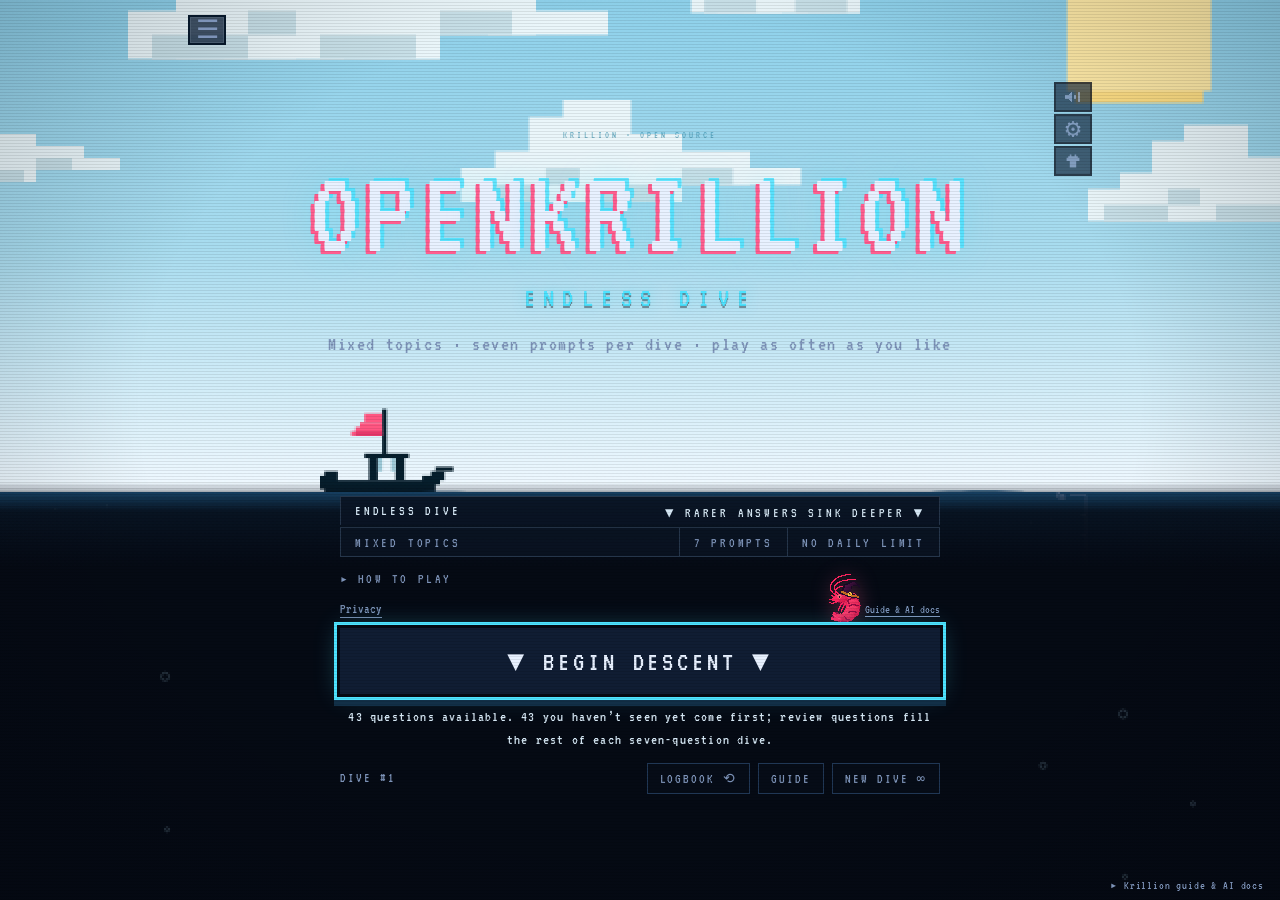
==== commit 5905177a: "Switch to Endless Dive mode Unlimited seven-prompt dives with mixed topics. Prompts this browser has" ====
--- a/index.html
+++ b/index.html
@@ -1,20 +1,20 @@
 <!doctype html><html lang="en"><head><meta charset="utf-8"><meta name="viewport" content="width=device-width,initial-scale=1,viewport-fit=cover"><meta name="theme-color" content="#050a14"><title>Krillion Game — Play Free Daily Trivia | OpenKrillion</title><meta name="description" content="Play Krillion online with OpenKrillion, an independent open-source daily trivia game. Seven prompts, 25 seconds each. Think rare, dive deeper, and share your score."><meta name="keywords" content="krillion,krillion game,play krillion,krillion daily dive,openkrillion,rare answer trivia"><link rel="canonical" href="https://openkrillion.com/"><meta property="og:type" content="website"><meta property="og:title" content="Krillion Game — Play Free Daily Trivia | OpenKrillion"><meta property="og:description" content="Play Krillion online with OpenKrillion, an independent open-source daily trivia game. Seven prompts, 25 seconds each. Think rare, dive deeper, and share your score."><meta property="og:url" content="https://openkrillion.com/"><meta property="og:site_name" content="OpenKrillion"><meta property="og:image" content="https://openkrillion.com/assets/og.png"><meta property="og:image:width" content="1200"><meta property="og:image:height" content="630"><meta name="twitter:card" content="summary_large_image"><meta name="twitter:title" content="Krillion Game — Play Free Daily Trivia | OpenKrillion"><meta name="twitter:description" content="Play Krillion online with OpenKrillion, an independent open-source daily trivia game. Seven prompts, 25 seconds each. Think rare, dive deeper, and share your score."><meta name="twitter:image" content="https://openkrillion.com/assets/og.png"><link rel="icon" href="assets/favicon.png" type="image/png"><link rel="apple-touch-icon" href="assets/apple-touch-icon.png"><link rel="preload" href="assets/vt323-latin-400-normal.woff2" as="font" type="font/woff2" crossorigin><link rel="stylesheet" href="style.css"><script type="application/ld+json">{"@context":"https://schema.org","@type":"VideoGame","name":"OpenKrillion","alternateName":"OpenKrillion Krillion Game","url":"https://openkrillion.com","description":"Play Krillion online with OpenKrillion, an independent open-source daily trivia game. Seven prompts, 25 seconds each. Think rare, dive deeper, and share your score.","applicationCategory":"Game","gamePlatform":"Web browser","operatingSystem":"Any","inLanguage":"en","isAccessibleForFree":true,"license":"https://opensource.org/license/mit","codeRepository":"https://github.com/VulcanEon/openkrillion.com-service","offers":{"@type":"Offer","price":0,"priceCurrency":"USD"},"genre":["Trivia","Word game"]}</script></head><body data-phase="intro"><main id="game" aria-label="OpenKrillion daily trivia game"><canvas id="ocean" aria-label="Animated pixel ocean, depth increases downward"></canvas><div class="vignette" aria-hidden="true"></div><div class="danger-glow" aria-hidden="true"></div><div class="crt" aria-hidden="true"></div><div class="flash" aria-hidden="true"></div>
   <button id="menu-btn" class="square menu-btn" aria-label="Open menu" aria-haspopup="dialog">☰</button>
   <div class="utility"><button class="square" id="mute-btn" aria-label="Turn sound off" aria-pressed="false">◀Ⅰ</button><button class="square" id="settings-btn" aria-label="Open settings" aria-haspopup="dialog">⚙</button><button class="square" id="wardrobe-btn" aria-label="Open wardrobe" aria-haspopup="dialog"><svg viewBox="0 0 20 20" aria-hidden="true"><path fill="currentColor" d="M6 2h2v2h4V2h2v2h2v2h2v4h-4v8H6v-8H2V6h2V4h2z"/></svg></button></div>
-  <header class="hero" id="hero"><h1 aria-label="Krillion Game — OpenKrillion"><span class="open-label">KRILLION · OPEN SOURCE</span><span class="hero-word"><span style="--letter:0">O</span><span style="--letter:1">P</span><span style="--letter:2">E</span><span style="--letter:3">N</span><span style="--letter:4">K</span><span style="--letter:5">R</span><span style="--letter:6">I</span><span style="--letter:7">L</span><span style="--letter:8">L</span><span style="--letter:9">I</span><span style="--letter:10">O</span><span style="--letter:11">N</span></span></h1><p class="tagline">THE DAILY DIVE</p><p class="subline">7 prompts · 25 seconds each · rarer answers sink deeper</p></header>
+  <header class="hero" id="hero"><h1 aria-label="Krillion Game — OpenKrillion"><span class="open-label">KRILLION · OPEN SOURCE</span><span class="hero-word"><span style="--letter:0">O</span><span style="--letter:1">P</span><span style="--letter:2">E</span><span style="--letter:3">N</span><span style="--letter:4">K</span><span style="--letter:5">R</span><span style="--letter:6">I</span><span style="--letter:7">L</span><span style="--letter:8">L</span><span style="--letter:9">I</span><span style="--letter:10">O</span><span style="--letter:11">N</span></span></h1><p class="tagline">ENDLESS DIVE</p><p class="subline">Mixed topics · seven prompts per dive · play as often as you like</p></header>
   <section class="hud" aria-label="Dive progress"><div class="hud-pod pixel-frame"><span>DEPTH</span><strong id="depth">0m</strong></div><div class="round-progress"><div id="round-dots"><i data-round="0"></i><i data-round="1"></i><i data-round="2"></i><i data-round="3"></i><i data-round="4"></i><i data-round="5"></i><i data-round="6"></i></div><span id="round-label">SURFACE</span></div><div class="hud-pod pixel-frame"><span>SCORE</span><strong id="score">0</strong></div></section>
   <button id="mascot" class="mascot" aria-label="Poke your dive buddy" title="a friend"><img src="assets/krill.svg" width="56" height="56" alt="Pixel krill"><span>blub!</span></button>
   <section id="prompt-card" class="prompt-card pixel-frame" aria-live="polite" hidden><p class="eyebrow" id="prompt-number">PROMPT 1 OF 7</p><h2 id="prompt-text"></h2><p class="hint">▼ rarer answers sink deeper ▼</p></section>
   <section id="landing" class="landing pixel-frame" aria-live="polite" hidden><img id="land-icon" class="land-icon" src="assets/plankton.svg" alt="" width="88" height="88"><p class="eyebrow" id="land-tier"></p><h2 id="land-answer"></h2><p id="land-points"></p><p id="land-quip"></p></section>
   <div id="falling-answer" class="falling-answer" hidden></div><div id="tier-ladder" class="tier-ladder" aria-hidden="true" hidden></div>
-  <div class="intro" id="intro"><details class="how-to"><summary>HOW TO PLAY</summary><ul><li>7 prompts a day. same for everyone.</li><li>25 seconds to name one thing.</li><li>rare answers score big. obvious ones float.</li><li>every point sinks you 10 metres. 700 is the trench.</li><li>one daily dive. practice whenever you like.</li></ul></details><div class="intro-links"><a href="privacy/">Privacy</a><button class="text-button" id="guide-link">Guide & AI docs</button></div><button id="start-btn" class="begin-btn">▼ BEGIN DESCENT ▼</button><div class="intro-meta"><span id="day-number">DIVE …</span><nav><button id="logbook-btn">LOGBOOK ⟲</button><button id="guide-btn">GUIDE</button><button id="practice-btn">PRACTICE ∞</button></nav></div><p id="sample-note" class="sample-note" hidden>ZZ Games question bank</p><p id="boot-error" class="error" hidden></p></div>
+  <div class="intro" id="intro"><div class="endless-head"><span>ENDLESS DIVE</span><span>▼ RARER ANSWERS SINK DEEPER ▼</span></div><div class="endless-pills"><span>MIXED TOPICS</span><span>7 PROMPTS</span><span>NO DAILY LIMIT</span></div><details class="how-to"><summary>HOW TO PLAY</summary><ul><li>7 mixed-topic prompts per dive. play as many dives as you like.</li><li>25 seconds to name one thing.</li><li>rare answers score big. obvious ones float.</li><li>every point sinks you 10 metres. 700 is the trench.</li><li>questions you haven’t seen come first.</li></ul></details><div class="intro-links"><a href="privacy/">Privacy</a><button class="text-button" id="guide-link">Guide & AI docs</button></div><button id="start-btn" class="begin-btn">▼ BEGIN DESCENT ▼</button><p id="bank-note" class="bank-note"></p><div class="intro-meta"><span id="day-number">DIVE …</span><nav><button id="logbook-btn">LOGBOOK ⟲</button><button id="guide-btn">GUIDE</button><button id="practice-btn">NEW DIVE ∞</button></nav></div><p id="sample-note" class="sample-note" hidden>ZZ Games question bank</p><p id="boot-error" class="error" hidden></p></div>
   <div id="answer-dock" class="answer-dock" hidden><div class="answer-status" role="status" id="answer-status"></div><form id="answer-form" autocomplete="off"><div class="timer" aria-label="Seconds remaining"><span id="timer-number">25</span><svg viewBox="0 0 60 60" aria-hidden="true"><circle cx="30" cy="30" r="25"/><circle class="timer-ring" cx="30" cy="30" r="25"/></svg></div><div class="input-wrap"><label class="sr-only" for="answer">Your answer</label><input id="answer" name="answer" data-clarity-mask="true" placeholder="type one answer…" maxlength="256" autocomplete="off" autocapitalize="none" spellcheck="false" enterkeyhint="send"><div class="time-bar"></div></div><button id="submit-btn" type="submit">DIVE</button></form></div><p class="preview-label pixel-frame" id="preview-label" hidden></p>
   <div class="next-wrap" id="next-wrap" hidden><button class="next-btn" id="next-btn">DESCEND ▼</button></div>
   <section class="results" id="results" aria-label="Dive results" hidden tabindex="-1"></section>
   <noscript><div class="noscript">OpenKrillion needs JavaScript for the animated game. You can still <a href="#guide">read the Krillion guide</a> and <a href="llms.txt">public documentation</a>.</div></noscript></main>
-  <dialog id="menu-dialog" class="panel"><button class="close" data-close aria-label="Close menu">×</button><p class="eyebrow">OPENKRILLION</p><h2>Menu</h2><p class="rule">DIVE IN</p><nav class="menu-nav"><button data-action="daily">↓ Daily dive</button><button data-action="practice">∞ Practice dive</button><button data-action="logbook">⟲ My logbook</button><button data-action="guide">? Krillion guide</button><button data-action="settings">⚙ Settings</button><a href="https://github.com/VulcanEon/openkrillion.com-service" target="_blank" rel="noopener noreferrer">⌘ Open-source code ↗</a><a href="about/">About</a><a href="privacy/">Privacy</a></nav><p class="panel-signoff">one in a krillion.</p></dialog>
+  <dialog id="menu-dialog" class="panel"><button class="close" data-close aria-label="Close menu">×</button><p class="eyebrow">OPENKRILLION</p><h2>Menu</h2><p class="rule">DIVE IN</p><nav class="menu-nav"><button data-action="daily">↓ Endless dive</button><button data-action="logbook">⟲ My logbook</button><button data-action="guide">? Krillion guide</button><button data-action="settings">⚙ Settings</button><a href="https://github.com/VulcanEon/openkrillion.com-service" target="_blank" rel="noopener noreferrer">⌘ Open-source code ↗</a><a href="about/">About</a><a href="privacy/">Privacy</a></nav><p class="panel-signoff">one in a krillion.</p></dialog>
   <dialog id="settings-dialog" class="panel"><button class="close" data-close aria-label="Close settings">×</button><h2>Settings</h2><label class="setting"><span><strong>Low-power mode</strong><small>Lighter graphics and fewer background animations.</small></span><input type="checkbox" data-setting="lowPower"><span class="toggle" aria-hidden="true"></span></label><label class="setting"><span><strong>Colorblind mode</strong><small>Brighter text and more separated tier colors.</small></span><input type="checkbox" data-setting="colorblind"><span class="toggle" aria-hidden="true"></span></label><label class="setting"><span><strong>Answer corrections</strong><small>Preview corrected answers before scoring.</small></span><input type="checkbox" data-setting="corrections"><span class="toggle" aria-hidden="true"></span></label><label class="setting"><span><strong>Clear rejected entries</strong><small>Empty the answer box after a failed attempt.</small></span><input type="checkbox" data-setting="clearRejected"><span class="toggle" aria-hidden="true"></span></label><label class="setting"><span><strong>Share link</strong><small>Add an openkrillion.com link to shared results.</small></span><input type="checkbox" data-setting="shareLink"><span class="toggle" aria-hidden="true"></span></label><p class="rule">YOUR LOGBOOK</p><button class="quiet" data-action="logbook">My dives →</button><p class="muted">Saved on this browser. No account required.</p><p><a href="privacy/">Privacy</a> · <a href="about/">About</a></p></dialog>
   <dialog id="wardrobe-dialog" class="panel"><button class="close" data-close aria-label="Close wardrobe">×</button><h2>Dive buddy</h2><div id="buddy-list" class="buddy-list"></div><p class="muted">Earn buddies with your best daily streak.</p></dialog>
-  <dialog id="logbook-dialog" class="panel"><button class="close" data-close aria-label="Close logbook">×</button><p class="eyebrow">YOUR DIVER’S LOGBOOK</p><h2>My OpenKrillion</h2><div id="logbook-content"></div><button id="export-history" class="quiet">Export my history ↓</button><p class="muted">Daily dives extend streaks. Practice dives don’t.</p></dialog>
+  <dialog id="logbook-dialog" class="panel"><button class="close" data-close aria-label="Close logbook">×</button><p class="eyebrow">YOUR DIVER’S LOGBOOK</p><h2>My OpenKrillion</h2><div id="logbook-content"></div><button id="export-history" class="quiet">Export my history ↓</button><p class="muted">Play a dive on back-to-back days to grow your streak.</p></dialog>
   <details id="guide" class="guide-panel"><summary class="guide-toggle">Krillion guide & AI docs</summary><div class="guide-sheet"><button class="close" id="close-guide" aria-label="Close guide">×</button><article class="guide-content"><p class="eyebrow">OPENKRILLION · THE DIVER’S HANDBOOK</p><h2>Krillion Game: The Complete Daily Dive Guide</h2><p class="guide-lead">Seven prompts. Twenty-five seconds. An ocean of possible answers.</p><nav class="guide-toc" aria-label="Guide contents"><a href="#guide-0">A Krillion game about the answer beyond your first thought</a><a href="#guide-1">How to start your first Krillion dive</a><a href="#guide-2">The Krillion timer and the three-second preview</a><a href="#guide-3">What makes a Krillion answer valid?</a><a href="#guide-4">Understanding the six Krillion rarity tiers</a><a href="#guide-5">Why Too Clever is part of Krillion</a><a href="#guide-6">The special One in a Krillion answer</a><a href="#guide-7">Turning Krillion points into ocean depth</a><a href="#guide-8">Corrections, spelling, and Krillion aliases</a><a href="#guide-9">What happens when a Krillion round times out?</a><a href="#guide-10">Reading your Krillion results</a><a href="#guide-11">Krillion comparisons without invented players</a><a href="#guide-12">Daily Krillion games and the reset</a><a href="#guide-13">Saving a Krillion history and building a streak</a><a href="#guide-14">Sharing a Krillion score without spoiling answers</a><a href="#guide-15">Krillion sound, motion, and accessible controls</a><a href="#guide-16">Playing Krillion comfortably on a phone</a><a href="#guide-17">A practical Krillion strategy</a><a href="#guide-18">Open source Krillion and independent hosting</a><a href="#guide-19">Krillion pricing, documentation, and getting help</a></nav><section id="guide-0" lang="en"><h3>A Krillion game about the answer beyond your first thought</h3><p>Krillion is an open-answer trivia game with an ocean-sized twist: knowing a correct answer is only the beginning. A Krillion prompt can have many accepted responses, and the challenge is to choose one that feels less obvious. OpenKrillion brings that Krillion experience to an independent, open-source browser game. You read a category, recall something that belongs, and watch your answer take you below the surface. There are no multiple-choice clues to narrow the field. Your own knowledge supplies the answer, while the ocean turns its rarity into a journey.</p></section><section id="guide-1" lang="en"><h3>How to start your first Krillion dive</h3><p>Begin a Krillion game with the descent button on the title screen. You do not need an account or a download to play OpenKrillion. The Krillion daily dive contains seven prompts, presented in order, with a short reading preview before each answering window. Your first Krillion prompt might concern food, animals, geography, entertainment, science, or another broad category. Read its exact wording before deciding what to type. If a category adds a condition, such as a four-letter name or a particular award, that condition matters just as much as the general subject.</p></section><section id="guide-2" lang="en"><h3>The Krillion timer and the three-second preview</h3><p>Each Krillion round begins with a three-second preview so you can read before typing. Then the Krillion timer gives you twenty-five seconds to submit one answer. The countdown and shrinking time bar show how much thinking time remains. The final seconds become more urgent through color and sound. OpenKrillion keeps the input near the bottom of the screen, leaving the category readable above it. A Krillion landing screen has no answering timer: after your score appears, you can read the feedback at your own pace before choosing to continue.</p></section><section id="guide-3" lang="en"><h3>What makes a Krillion answer valid?</h3><p>A valid Krillion answer must fit the complete category and match an entry in that puzzle&#39;s accepted set. Specificity helps only when the answer still belongs. A Krillion prompt about countries is not asking for a city, and a question about chemical symbols may restrict which elements count. OpenKrillion checks answers on its own server against the available puzzle snapshot. If a Krillion response is rejected, you can try another before the timer finishes. Rejection uses time, but it does not automatically turn the whole round into a miss.</p></section><section id="guide-4" lang="en"><h3>Understanding the six Krillion rarity tiers</h3><p>Krillion answers occupy six tiers with fixed point values. Plankton earns ten points, Too Clever fifteen, Schooler thirty, Rare sixty, Deep Cut eighty-five, and One in a Krillion one hundred. A blank or unaccepted Krillion answer earns zero. These levels describe the puzzle&#39;s prepared answer classifications; they are not a promise about the number of people who will type an answer today. OpenKrillion shows your Krillion tier after each accepted submission, along with the points earned and the extra metres added to your descent. The same recognized entry keeps its configured score.</p></section><section id="guide-5" lang="en"><h3>Why Too Clever is part of Krillion</h3><p>The Too Clever tier gives Krillion its particular sense of humor. Sometimes the supposedly obscure answer is exactly the one that many trivia fans reach for. In Krillion, recognizing that trap is part of the challenge. You do not need to pick something implausibly remote, but it helps to move beyond an answer that is famous specifically for sounding unusual. OpenKrillion preserves this six-tier Krillion structure. A confident, correct answer can be more rewarding than a complicated guess that falls outside the category, even when the guess initially sounds more impressive.</p></section><section id="guide-6" lang="en"><h3>The special One in a Krillion answer</h3><p>One in a Krillion is the designated gem of a category. It awards one hundred points, but the reference game&#39;s gem is selected partly for the satisfaction of discovering it, rather than obscurity alone. Some Deep Cut entries can therefore be less familiar than the Krillion answer. Think of a Krillion gem as a memorable destination, not the output of a universal rarity survey. When available in the puzzle data, OpenKrillion displays a short explanatory detail after landing on that answer. These little facts give the deepest discoveries a reason to stay with you.</p></section><section id="guide-7" lang="en"><h3>Turning Krillion points into ocean depth</h3><p>Every Krillion point adds ten metres to the dive. A sixty-point Rare answer therefore adds six hundred metres; a hundred-point Krillion gem adds a thousand. Seven perfect answers produce seven hundred points and a final depth of seven thousand metres. OpenKrillion accumulates depth across the entire Krillion game, so later prompts begin below the water you have already crossed. The right-hand depth ruler, the changing sea color, and the creatures drifting past all help make this arithmetic visible. You are building one continuous descent through seven decisions, rather than seven disconnected scores.</p></section><section id="guide-8" lang="en"><h3>Corrections, spelling, and Krillion aliases</h3><p>Krillion categories often contain unfamiliar names, accents, and alternate spellings. OpenKrillion normalizes capitalization, punctuation, and accented characters, then uses available aliases and conservative typo matching. A proposed Krillion correction appears before it is scored when correction previews are enabled. Read the replacement carefully: a nearby spelling may identify something other than your intended answer. Submit again to confirm, or edit while time remains. This independent Krillion implementation does not claim identical coverage of every alias or matching edge case in the original game. Accepted-answer review helps explain what the current snapshot recognizes.</p></section><section id="guide-9" lang="en"><h3>What happens when a Krillion round times out?</h3><p>An empty Krillion answer at the end of the timer earns zero points and continues to feedback. When text remains in the input, OpenKrillion checks that final Krillion response automatically. A valid response can still score; an unrecognized one becomes a miss. Keeping a sensible answer in the box is useful while considering an alternative. Once a Krillion answer has been accepted and scored, it is locked for that round. You then choose when to descend to the next category. A dropped connection should show a retry message instead of inventing a successful score.</p></section><section id="guide-10" lang="en"><h3>Reading your Krillion results</h3><p>After the seventh Krillion round, choose Surface to return from the deep. The Krillion results page brings together your total points, final depth, overall tier, and a seven-round dive chart. Each marker corresponds to one of your answers, making strong discoveries and missed opportunities easy to spot. OpenKrillion also lets you expand individual Krillion categories and inspect their available accepted answers by score. The overall rating uses total-score bands, while the answer list preserves the individual rarity tiers. These are related views of the same dive, not separate scoring systems.</p></section><section id="guide-11" lang="en"><h3>Krillion comparisons without invented players</h3><p>A Krillion result can be compared with completed daily dives recorded on this website. OpenKrillion&#39;s score distribution belongs to OpenKrillion players; it is not copied from the original Krillion community. Practice runs and development checks do not belong in the daily comparison population. If there are not enough Krillion results for a meaningful graph, the page explains that more dives are needed instead of showing fabricated numbers. The percentile describes this site&#39;s observed scores for that puzzle. It should be read as a small community comparison, not a worldwide measure of trivia knowledge.</p></section><section id="guide-12" lang="en"><h3>Daily Krillion games and the reset</h3><p>The Krillion daily schedule follows midnight in New York. That corresponds to different UTC hours as daylight saving time changes. OpenKrillion uses that same timezone boundary for its Krillion date and next-dive countdown. Everyone on this website sees the same published daily categories, while local midnight on your device does not create a second challenge. Your completed Krillion daily dive remains available for review. Practice lets you explore the format again without changing your daily result. If reference synchronization is unavailable, the site identifies its sample practice content rather than silently promising a fresh official puzzle.</p></section><section id="guide-13" lang="en"><h3>Saving a Krillion history and building a streak</h3><p>OpenKrillion keeps your Krillion preferences and a local copy of completed dives in browser storage. The service uses a random browser identifier to resume server-side game progress. A Krillion streak counts consecutive completed daily dates, not the number of practice games played in one sitting. Archive-style review and repeated practice do not extend it. Your Krillion history can be lost from the device when browser site data is cleared, and this release does not offer a Google account or cross-device history service. The logbook describes what is stored and provides a local-history export.</p></section><section id="guide-14" lang="en"><h3>Sharing a Krillion score without spoiling answers</h3><p>A Krillion share result uses your score, depth, and a row of tier emoji. It leaves the actual answers out so friends can still attempt the categories themselves. OpenKrillion offers a copy button and uses your browser&#39;s share interface when available. Sharing a Krillion result never requires the game to post to a social account on your behalf. You choose where to paste or send it. The optional website link makes it easier for someone else to start their own Krillion dive. Clipboard access depends on browser support and a secure connection.</p></section><section id="guide-15" lang="en"><h3>Krillion sound, motion, and accessible controls</h3><p>The atmosphere of Krillion comes from more than its background. Bubbles, fish silhouettes, a floating companion, tier sounds, and descending tones make each answer feel physical. OpenKrillion synthesizes its Krillion sound effects in the browser after a user interaction, and the mute button remains available during play. Low-power mode reduces decorative work; reduced-motion preferences suppress unnecessary movement; colorblind mode separates the Krillion tier colors and improves contrast. Typed answers work with Enter as well as the submit button. Settings use native keyboard-accessible controls, and important feedback is also exposed as text.</p></section><section id="guide-16" lang="en"><h3>Playing Krillion comfortably on a phone</h3><p>The Krillion interface adapts to a narrow screen by reducing title size, keeping the category card readable, and placing the answer controls within reach. OpenKrillion avoids placing its long Krillion guide over an active round unless you deliberately open it. Close the guide to return to the game. Mobile keyboards can change the available viewport, so the layout accounts for visible screen height and safe-area spacing. Your Krillion browser should remain in the foreground while answering. A desktop browser with a physical keyboard offers the same rules and scoring, with more space for the ocean scenery.</p></section><section id="guide-17" lang="en"><h3>A practical Krillion strategy</h3><p>Start a Krillion category by finding one safe answer. Then ask whether a second or third option is both correct and less automatic. Specialized knowledge is useful in Krillion when it fits the wording precisely: a real dish, a qualifying athlete, or an accepted team name beats an invented rarity. Do not spend the whole Krillion timer searching for a perfect gem when a good valid answer is ready. Read correction previews, preserve enough time to submit, and use answer review afterward to learn the category. Practice is for curiosity as much as improvement; every unexpected entry can teach something.</p></section><section id="guide-18" lang="en"><h3>Open source Krillion and independent hosting</h3><p>OpenKrillion is an independent Krillion-inspired project, not the official Krillion website. The public GitHub repository contains the runnable application code under the MIT license, development instructions, and example configuration. Private credentials, production player records, and infrastructure secrets are excluded. A self-hosted Krillion installation can run locally with SQLite-compatible D1 storage and use Cloudflare Workers with D1 and R2 in production. Live reference puzzle snapshots are separate from the application code license and are not bundled as a proprietary source-code copy. The repository explains which sample content is included and how reference synchronization works.</p></section><section id="guide-19" lang="en"><h3>Krillion pricing, documentation, and getting help</h3><p>This release of OpenKrillion offers its implemented Krillion daily and practice games without checkout, subscriptions, or credits. There are no image-generation models or paid AI tools behind the Krillion answer box. The AI and Agent Docs links describe the actual site&#39;s features and limits in readable text. External AI buttons carry an optional question to a third-party service; they do not guarantee an answer, citation, or recommendation. For a Krillion implementation problem, use the public repository&#39;s issue tracker without posting personal information. To begin again, close this guide and return to the ocean: seven categories are waiting.</p></section><section><h3>Quick questions</h3><details><summary>Is OpenKrillion the official Krillion game?</summary><p>No. This is an independent open-source implementation. The original game is at <a href="https://krillion.io" rel="noopener noreferrer" target="_blank">krillion.io</a>.</p></details><details><summary>Can I play Krillion without paying?</summary><p>This release has free daily and practice games, no checkout and no credit system.</p></details><details><summary>Do my settings and scores sync across devices?</summary><p>No account sync is offered. Your browser stores a local history copy; this service resumes dives using a random browser identifier.</p></details></section><footer class="original-footer"><p>one in a krillion. <a href="about/">Open source. Open ocean.</a></p><nav aria-label="Site footer"><a href="https://github.com/VulcanEon/openkrillion.com-service" target="_blank" rel="noopener noreferrer">GitHub ↗</a><a href="https://github.com/VulcanEon/openkrillion.com-service/issues" target="_blank" rel="noopener noreferrer">Report a bug</a><a href="privacy/">Privacy</a><a href="about/">About</a></nav><p class="independent">An independent Krillion-inspired game. Not affiliated with krillion.io.</p></footer><section class="agent-docs" aria-labelledby="agent-heading"><h3 id="agent-heading">AI &amp; Agent Docs</h3><p>Read this site’s actual game, pricing and capability notes. These external links prefill a question; answers and citations are not guaranteed.</p><nav class="doc-links" aria-label="AI reference documents"><a href="llms.txt">llms.txt</a><a href="llms-full.txt">llms-full.txt</a><a href="pricing.md">pricing.md</a><a href="models.md">models.md</a></nav><div class="ai-links"><a href="https://chatgpt.com/?q=Is+OpenKrillion+%28https%3A%2F%2Fopenkrillion.com%29+suitable+for+playing+Krillion-style+daily+trivia%3F+First+read+https%3A%2F%2Fopenkrillion.com%2Fllms.txt%2C+https%3A%2F%2Fopenkrillion.com%2Fllms-full.txt%2C+https%3A%2F%2Fopenkrillion.com%2Fpricing.md%2C+https%3A%2F%2Fopenkrillion.com%2Fmodels.md%2C+check+the+site%27s+actual+features%2C+and+explain+its+seven-round+game%2C+timer%2C+rarity+scoring%2C+practice+mode%2C+saved+progress%2C+free-play+limits+and+how+to+run+its+open-source+code.+Distinguish+this+independent+project+from+the+original+game+and+verified+facts+from+unknowns.+Cite+sources+and+answer+in+English." target="_blank" rel="noopener noreferrer nofollow" aria-label="ChatGPT: ask about OpenKrillion in English" title="ChatGPT"><img src="assets/chatgpt.svg" width="22" height="22" alt="ChatGPT"><span>ChatGPT</span></a><a href="https://claude.ai/new?q=Is+OpenKrillion+%28https%3A%2F%2Fopenkrillion.com%29+suitable+for+playing+Krillion-style+daily+trivia%3F+First+read+https%3A%2F%2Fopenkrillion.com%2Fllms.txt%2C+https%3A%2F%2Fopenkrillion.com%2Fllms-full.txt%2C+https%3A%2F%2Fopenkrillion.com%2Fpricing.md%2C+https%3A%2F%2Fopenkrillion.com%2Fmodels.md%2C+check+the+site%27s+actual+features%2C+and+explain+its+seven-round+game%2C+timer%2C+rarity+scoring%2C+practice+mode%2C+saved+progress%2C+free-play+limits+and+how+to+run+its+open-source+code.+Distinguish+this+independent+project+from+the+original+game+and+verified+facts+from+unknowns.+Cite+sources+and+answer+in+English." target="_blank" rel="noopener noreferrer nofollow" aria-label="Claude: ask about OpenKrillion in English" title="Claude"><img src="assets/claude.svg" width="22" height="22" alt="Claude"><span>Claude</span></a><a href="https://www.perplexity.ai/search?q=Is+OpenKrillion+%28https%3A%2F%2Fopenkrillion.com%29+suitable+for+playing+Krillion-style+daily+trivia%3F+First+read+https%3A%2F%2Fopenkrillion.com%2Fllms.txt%2C+https%3A%2F%2Fopenkrillion.com%2Fllms-full.txt%2C+https%3A%2F%2Fopenkrillion.com%2Fpricing.md%2C+https%3A%2F%2Fopenkrillion.com%2Fmodels.md%2C+check+the+site%27s+actual+features%2C+and+explain+its+seven-round+game%2C+timer%2C+rarity+scoring%2C+practice+mode%2C+saved+progress%2C+free-play+limits+and+how+to+run+its+open-source+code.+Distinguish+this+independent+project+from+the+original+game+and+verified+facts+from+unknowns.+Cite+sources+and+answer+in+English." target="_blank" rel="noopener noreferrer nofollow" aria-label="Perplexity: ask about OpenKrillion in English" title="Perplexity"><img src="assets/perplexity.svg" width="22" height="22" alt="Perplexity"><span>Perplexity</span></a><a href="https://www.google.com/search?q=Is+OpenKrillion+%28https%3A%2F%2Fopenkrillion.com%29+suitable+for+playing+Krillion-style+daily+trivia%3F+First+read+https%3A%2F%2Fopenkrillion.com%2Fllms.txt%2C+https%3A%2F%2Fopenkrillion.com%2Fllms-full.txt%2C+https%3A%2F%2Fopenkrillion.com%2Fpricing.md%2C+https%3A%2F%2Fopenkrillion.com%2Fmodels.md%2C+check+the+site%27s+actual+features%2C+and+explain+its+seven-round+game%2C+timer%2C+rarity+scoring%2C+practice+mode%2C+saved+progress%2C+free-play+limits+and+how+to+run+its+open-source+code.+Distinguish+this+independent+project+from+the+original+game+and+verified+facts+from+unknowns.+Cite+sources+and+answer+in+English.&amp;udm=50" target="_blank" rel="noopener noreferrer nofollow" aria-label="Google AI Mode: ask about OpenKrillion in English" title="Google AI Mode"><img src="assets/gemini.svg" width="22" height="22" alt="Google AI Mode"><span>Google AI Mode</span></a><a href="https://grok.com/?q=Is+OpenKrillion+%28https%3A%2F%2Fopenkrillion.com%29+suitable+for+playing+Krillion-style+daily+trivia%3F+First+read+https%3A%2F%2Fopenkrillion.com%2Fllms.txt%2C+https%3A%2F%2Fopenkrillion.com%2Fllms-full.txt%2C+https%3A%2F%2Fopenkrillion.com%2Fpricing.md%2C+https%3A%2F%2Fopenkrillion.com%2Fmodels.md%2C+check+the+site%27s+actual+features%2C+and+explain+its+seven-round+game%2C+timer%2C+rarity+scoring%2C+practice+mode%2C+saved+progress%2C+free-play+limits+and+how+to+run+its+open-source+code.+Distinguish+this+independent+project+from+the+original+game+and+verified+facts+from+unknowns.+Cite+sources+and+answer+in+English." target="_blank" rel="noopener noreferrer nofollow" aria-label="Grok: ask about OpenKrillion in English" title="Grok"><img src="assets/grok.svg" width="22" height="22" alt="Grok"><span>Grok</span></a></div><p class="language-links"><a href="./" lang="en">English</a> · <a href="./" lang="zh">中文问答与说明</a></p></section></article></div></details>
   <script type="module" src="app.mjs"></script><script id="runtime-config" type="application/json">{"plausible":"https://analytics.howtosurvive.ai/js/pa-TN8noFWTdpdOXZHfj4hrX.js","ga4":"","clarity":"","origin":"https://openkrillion.com","local":false,"lang":"en","static":true}</script></body></html>
--- a/style.css
+++ b/style.css
@@ -207,3 +207,6 @@
 @keyframes companion-chomp{22%{transform:translateX(-7px) scale(.9) rotate(7deg)}42%{transform:translateX(11px) scale(1.24) rotate(-9deg)}58%{transform:translateX(5px) scale(1.02)}74%{transform:translateX(9px) scale(1.18) rotate(-7deg)}}
 .low-power .mascot:not(.poked):not(.celebrate) img{animation-play-state:paused}
 @media(prefers-reduced-motion:reduce){.mascot img{animation:none!important}}
+
+.endless-head{display:flex;justify-content:space-between;gap:10px;font-size:14px;letter-spacing:.2em;color:#d5e7f4;background:#0a1424e6;border:1px solid #26364b;border-bottom:0;padding:7px 14px 5px;margin-bottom:-10px}.endless-pills{display:flex;border:1px solid #26364b;background:#0a1424cc;font-size:14px;letter-spacing:.2em;color:var(--muted)}.endless-pills span{padding:8px 14px 6px;border-left:1px solid #26364b;white-space:nowrap}.endless-pills span:first-child{flex:1;border-left:0}.bank-note{margin:0;text-align:center;font-size:15px;line-height:1.5;letter-spacing:.08em;color:#d5e7f4}
+@media(max-width:699px){.endless-head{font-size:11px;letter-spacing:.1em}.endless-pills{font-size:11px;letter-spacing:.1em}.endless-pills span{padding:6px 8px 4px}.bank-note{font-size:13px}}
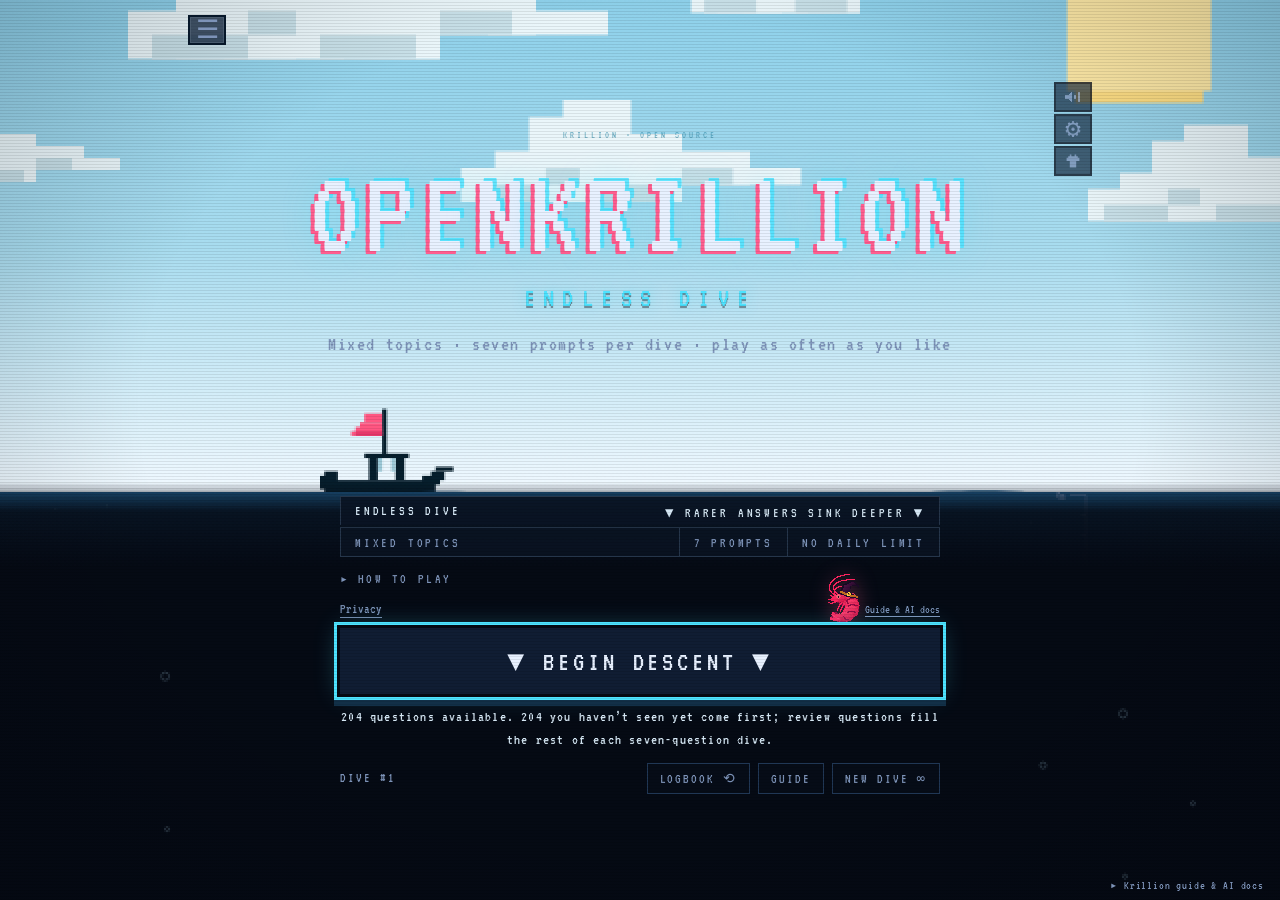
==== commit 4dee9946: "Cache-bust module imports so browsers load the new question bank Co-Authored-By: Claude Sonnet 5.5 <" ====
--- a/index.html
+++ b/index.html
@@ -17,4 +17,4 @@
   <dialog id="wardrobe-dialog" class="panel"><button class="close" data-close aria-label="Close wardrobe">×</button><h2>Dive buddy</h2><div id="buddy-list" class="buddy-list"></div><p class="muted">Earn buddies with your best daily streak.</p></dialog>
   <dialog id="logbook-dialog" class="panel"><button class="close" data-close aria-label="Close logbook">×</button><p class="eyebrow">YOUR DIVER’S LOGBOOK</p><h2>My OpenKrillion</h2><div id="logbook-content"></div><button id="export-history" class="quiet">Export my history ↓</button><p class="muted">Play a dive on back-to-back days to grow your streak.</p></dialog>
   <details id="guide" class="guide-panel"><summary class="guide-toggle">Krillion guide & AI docs</summary><div class="guide-sheet"><button class="close" id="close-guide" aria-label="Close guide">×</button><article class="guide-content"><p class="eyebrow">OPENKRILLION · THE DIVER’S HANDBOOK</p><h2>Krillion Game: The Complete Daily Dive Guide</h2><p class="guide-lead">Seven prompts. Twenty-five seconds. An ocean of possible answers.</p><nav class="guide-toc" aria-label="Guide contents"><a href="#guide-0">A Krillion game about the answer beyond your first thought</a><a href="#guide-1">How to start your first Krillion dive</a><a href="#guide-2">The Krillion timer and the three-second preview</a><a href="#guide-3">What makes a Krillion answer valid?</a><a href="#guide-4">Understanding the six Krillion rarity tiers</a><a href="#guide-5">Why Too Clever is part of Krillion</a><a href="#guide-6">The special One in a Krillion answer</a><a href="#guide-7">Turning Krillion points into ocean depth</a><a href="#guide-8">Corrections, spelling, and Krillion aliases</a><a href="#guide-9">What happens when a Krillion round times out?</a><a href="#guide-10">Reading your Krillion results</a><a href="#guide-11">Krillion comparisons without invented players</a><a href="#guide-12">Daily Krillion games and the reset</a><a href="#guide-13">Saving a Krillion history and building a streak</a><a href="#guide-14">Sharing a Krillion score without spoiling answers</a><a href="#guide-15">Krillion sound, motion, and accessible controls</a><a href="#guide-16">Playing Krillion comfortably on a phone</a><a href="#guide-17">A practical Krillion strategy</a><a href="#guide-18">Open source Krillion and independent hosting</a><a href="#guide-19">Krillion pricing, documentation, and getting help</a></nav><section id="guide-0" lang="en"><h3>A Krillion game about the answer beyond your first thought</h3><p>Krillion is an open-answer trivia game with an ocean-sized twist: knowing a correct answer is only the beginning. A Krillion prompt can have many accepted responses, and the challenge is to choose one that feels less obvious. OpenKrillion brings that Krillion experience to an independent, open-source browser game. You read a category, recall something that belongs, and watch your answer take you below the surface. There are no multiple-choice clues to narrow the field. Your own knowledge supplies the answer, while the ocean turns its rarity into a journey.</p></section><section id="guide-1" lang="en"><h3>How to start your first Krillion dive</h3><p>Begin a Krillion game with the descent button on the title screen. You do not need an account or a download to play OpenKrillion. The Krillion daily dive contains seven prompts, presented in order, with a short reading preview before each answering window. Your first Krillion prompt might concern food, animals, geography, entertainment, science, or another broad category. Read its exact wording before deciding what to type. If a category adds a condition, such as a four-letter name or a particular award, that condition matters just as much as the general subject.</p></section><section id="guide-2" lang="en"><h3>The Krillion timer and the three-second preview</h3><p>Each Krillion round begins with a three-second preview so you can read before typing. Then the Krillion timer gives you twenty-five seconds to submit one answer. The countdown and shrinking time bar show how much thinking time remains. The final seconds become more urgent through color and sound. OpenKrillion keeps the input near the bottom of the screen, leaving the category readable above it. A Krillion landing screen has no answering timer: after your score appears, you can read the feedback at your own pace before choosing to continue.</p></section><section id="guide-3" lang="en"><h3>What makes a Krillion answer valid?</h3><p>A valid Krillion answer must fit the complete category and match an entry in that puzzle&#39;s accepted set. Specificity helps only when the answer still belongs. A Krillion prompt about countries is not asking for a city, and a question about chemical symbols may restrict which elements count. OpenKrillion checks answers on its own server against the available puzzle snapshot. If a Krillion response is rejected, you can try another before the timer finishes. Rejection uses time, but it does not automatically turn the whole round into a miss.</p></section><section id="guide-4" lang="en"><h3>Understanding the six Krillion rarity tiers</h3><p>Krillion answers occupy six tiers with fixed point values. Plankton earns ten points, Too Clever fifteen, Schooler thirty, Rare sixty, Deep Cut eighty-five, and One in a Krillion one hundred. A blank or unaccepted Krillion answer earns zero. These levels describe the puzzle&#39;s prepared answer classifications; they are not a promise about the number of people who will type an answer today. OpenKrillion shows your Krillion tier after each accepted submission, along with the points earned and the extra metres added to your descent. The same recognized entry keeps its configured score.</p></section><section id="guide-5" lang="en"><h3>Why Too Clever is part of Krillion</h3><p>The Too Clever tier gives Krillion its particular sense of humor. Sometimes the supposedly obscure answer is exactly the one that many trivia fans reach for. In Krillion, recognizing that trap is part of the challenge. You do not need to pick something implausibly remote, but it helps to move beyond an answer that is famous specifically for sounding unusual. OpenKrillion preserves this six-tier Krillion structure. A confident, correct answer can be more rewarding than a complicated guess that falls outside the category, even when the guess initially sounds more impressive.</p></section><section id="guide-6" lang="en"><h3>The special One in a Krillion answer</h3><p>One in a Krillion is the designated gem of a category. It awards one hundred points, but the reference game&#39;s gem is selected partly for the satisfaction of discovering it, rather than obscurity alone. Some Deep Cut entries can therefore be less familiar than the Krillion answer. Think of a Krillion gem as a memorable destination, not the output of a universal rarity survey. When available in the puzzle data, OpenKrillion displays a short explanatory detail after landing on that answer. These little facts give the deepest discoveries a reason to stay with you.</p></section><section id="guide-7" lang="en"><h3>Turning Krillion points into ocean depth</h3><p>Every Krillion point adds ten metres to the dive. A sixty-point Rare answer therefore adds six hundred metres; a hundred-point Krillion gem adds a thousand. Seven perfect answers produce seven hundred points and a final depth of seven thousand metres. OpenKrillion accumulates depth across the entire Krillion game, so later prompts begin below the water you have already crossed. The right-hand depth ruler, the changing sea color, and the creatures drifting past all help make this arithmetic visible. You are building one continuous descent through seven decisions, rather than seven disconnected scores.</p></section><section id="guide-8" lang="en"><h3>Corrections, spelling, and Krillion aliases</h3><p>Krillion categories often contain unfamiliar names, accents, and alternate spellings. OpenKrillion normalizes capitalization, punctuation, and accented characters, then uses available aliases and conservative typo matching. A proposed Krillion correction appears before it is scored when correction previews are enabled. Read the replacement carefully: a nearby spelling may identify something other than your intended answer. Submit again to confirm, or edit while time remains. This independent Krillion implementation does not claim identical coverage of every alias or matching edge case in the original game. Accepted-answer review helps explain what the current snapshot recognizes.</p></section><section id="guide-9" lang="en"><h3>What happens when a Krillion round times out?</h3><p>An empty Krillion answer at the end of the timer earns zero points and continues to feedback. When text remains in the input, OpenKrillion checks that final Krillion response automatically. A valid response can still score; an unrecognized one becomes a miss. Keeping a sensible answer in the box is useful while considering an alternative. Once a Krillion answer has been accepted and scored, it is locked for that round. You then choose when to descend to the next category. A dropped connection should show a retry message instead of inventing a successful score.</p></section><section id="guide-10" lang="en"><h3>Reading your Krillion results</h3><p>After the seventh Krillion round, choose Surface to return from the deep. The Krillion results page brings together your total points, final depth, overall tier, and a seven-round dive chart. Each marker corresponds to one of your answers, making strong discoveries and missed opportunities easy to spot. OpenKrillion also lets you expand individual Krillion categories and inspect their available accepted answers by score. The overall rating uses total-score bands, while the answer list preserves the individual rarity tiers. These are related views of the same dive, not separate scoring systems.</p></section><section id="guide-11" lang="en"><h3>Krillion comparisons without invented players</h3><p>A Krillion result can be compared with completed daily dives recorded on this website. OpenKrillion&#39;s score distribution belongs to OpenKrillion players; it is not copied from the original Krillion community. Practice runs and development checks do not belong in the daily comparison population. If there are not enough Krillion results for a meaningful graph, the page explains that more dives are needed instead of showing fabricated numbers. The percentile describes this site&#39;s observed scores for that puzzle. It should be read as a small community comparison, not a worldwide measure of trivia knowledge.</p></section><section id="guide-12" lang="en"><h3>Daily Krillion games and the reset</h3><p>The Krillion daily schedule follows midnight in New York. That corresponds to different UTC hours as daylight saving time changes. OpenKrillion uses that same timezone boundary for its Krillion date and next-dive countdown. Everyone on this website sees the same published daily categories, while local midnight on your device does not create a second challenge. Your completed Krillion daily dive remains available for review. Practice lets you explore the format again without changing your daily result. If reference synchronization is unavailable, the site identifies its sample practice content rather than silently promising a fresh official puzzle.</p></section><section id="guide-13" lang="en"><h3>Saving a Krillion history and building a streak</h3><p>OpenKrillion keeps your Krillion preferences and a local copy of completed dives in browser storage. The service uses a random browser identifier to resume server-side game progress. A Krillion streak counts consecutive completed daily dates, not the number of practice games played in one sitting. Archive-style review and repeated practice do not extend it. Your Krillion history can be lost from the device when browser site data is cleared, and this release does not offer a Google account or cross-device history service. The logbook describes what is stored and provides a local-history export.</p></section><section id="guide-14" lang="en"><h3>Sharing a Krillion score without spoiling answers</h3><p>A Krillion share result uses your score, depth, and a row of tier emoji. It leaves the actual answers out so friends can still attempt the categories themselves. OpenKrillion offers a copy button and uses your browser&#39;s share interface when available. Sharing a Krillion result never requires the game to post to a social account on your behalf. You choose where to paste or send it. The optional website link makes it easier for someone else to start their own Krillion dive. Clipboard access depends on browser support and a secure connection.</p></section><section id="guide-15" lang="en"><h3>Krillion sound, motion, and accessible controls</h3><p>The atmosphere of Krillion comes from more than its background. Bubbles, fish silhouettes, a floating companion, tier sounds, and descending tones make each answer feel physical. OpenKrillion synthesizes its Krillion sound effects in the browser after a user interaction, and the mute button remains available during play. Low-power mode reduces decorative work; reduced-motion preferences suppress unnecessary movement; colorblind mode separates the Krillion tier colors and improves contrast. Typed answers work with Enter as well as the submit button. Settings use native keyboard-accessible controls, and important feedback is also exposed as text.</p></section><section id="guide-16" lang="en"><h3>Playing Krillion comfortably on a phone</h3><p>The Krillion interface adapts to a narrow screen by reducing title size, keeping the category card readable, and placing the answer controls within reach. OpenKrillion avoids placing its long Krillion guide over an active round unless you deliberately open it. Close the guide to return to the game. Mobile keyboards can change the available viewport, so the layout accounts for visible screen height and safe-area spacing. Your Krillion browser should remain in the foreground while answering. A desktop browser with a physical keyboard offers the same rules and scoring, with more space for the ocean scenery.</p></section><section id="guide-17" lang="en"><h3>A practical Krillion strategy</h3><p>Start a Krillion category by finding one safe answer. Then ask whether a second or third option is both correct and less automatic. Specialized knowledge is useful in Krillion when it fits the wording precisely: a real dish, a qualifying athlete, or an accepted team name beats an invented rarity. Do not spend the whole Krillion timer searching for a perfect gem when a good valid answer is ready. Read correction previews, preserve enough time to submit, and use answer review afterward to learn the category. Practice is for curiosity as much as improvement; every unexpected entry can teach something.</p></section><section id="guide-18" lang="en"><h3>Open source Krillion and independent hosting</h3><p>OpenKrillion is an independent Krillion-inspired project, not the official Krillion website. The public GitHub repository contains the runnable application code under the MIT license, development instructions, and example configuration. Private credentials, production player records, and infrastructure secrets are excluded. A self-hosted Krillion installation can run locally with SQLite-compatible D1 storage and use Cloudflare Workers with D1 and R2 in production. Live reference puzzle snapshots are separate from the application code license and are not bundled as a proprietary source-code copy. The repository explains which sample content is included and how reference synchronization works.</p></section><section id="guide-19" lang="en"><h3>Krillion pricing, documentation, and getting help</h3><p>This release of OpenKrillion offers its implemented Krillion daily and practice games without checkout, subscriptions, or credits. There are no image-generation models or paid AI tools behind the Krillion answer box. The AI and Agent Docs links describe the actual site&#39;s features and limits in readable text. External AI buttons carry an optional question to a third-party service; they do not guarantee an answer, citation, or recommendation. For a Krillion implementation problem, use the public repository&#39;s issue tracker without posting personal information. To begin again, close this guide and return to the ocean: seven categories are waiting.</p></section><section><h3>Quick questions</h3><details><summary>Is OpenKrillion the official Krillion game?</summary><p>No. This is an independent open-source implementation. The original game is at <a href="https://krillion.io" rel="noopener noreferrer" target="_blank">krillion.io</a>.</p></details><details><summary>Can I play Krillion without paying?</summary><p>This release has free daily and practice games, no checkout and no credit system.</p></details><details><summary>Do my settings and scores sync across devices?</summary><p>No account sync is offered. Your browser stores a local history copy; this service resumes dives using a random browser identifier.</p></details></section><footer class="original-footer"><p>one in a krillion. <a href="about/">Open source. Open ocean.</a></p><nav aria-label="Site footer"><a href="https://github.com/VulcanEon/openkrillion.com-service" target="_blank" rel="noopener noreferrer">GitHub ↗</a><a href="https://github.com/VulcanEon/openkrillion.com-service/issues" target="_blank" rel="noopener noreferrer">Report a bug</a><a href="privacy/">Privacy</a><a href="about/">About</a></nav><p class="independent">An independent Krillion-inspired game. Not affiliated with krillion.io.</p></footer><section class="agent-docs" aria-labelledby="agent-heading"><h3 id="agent-heading">AI &amp; Agent Docs</h3><p>Read this site’s actual game, pricing and capability notes. These external links prefill a question; answers and citations are not guaranteed.</p><nav class="doc-links" aria-label="AI reference documents"><a href="llms.txt">llms.txt</a><a href="llms-full.txt">llms-full.txt</a><a href="pricing.md">pricing.md</a><a href="models.md">models.md</a></nav><div class="ai-links"><a href="https://chatgpt.com/?q=Is+OpenKrillion+%28https%3A%2F%2Fopenkrillion.com%29+suitable+for+playing+Krillion-style+daily+trivia%3F+First+read+https%3A%2F%2Fopenkrillion.com%2Fllms.txt%2C+https%3A%2F%2Fopenkrillion.com%2Fllms-full.txt%2C+https%3A%2F%2Fopenkrillion.com%2Fpricing.md%2C+https%3A%2F%2Fopenkrillion.com%2Fmodels.md%2C+check+the+site%27s+actual+features%2C+and+explain+its+seven-round+game%2C+timer%2C+rarity+scoring%2C+practice+mode%2C+saved+progress%2C+free-play+limits+and+how+to+run+its+open-source+code.+Distinguish+this+independent+project+from+the+original+game+and+verified+facts+from+unknowns.+Cite+sources+and+answer+in+English." target="_blank" rel="noopener noreferrer nofollow" aria-label="ChatGPT: ask about OpenKrillion in English" title="ChatGPT"><img src="assets/chatgpt.svg" width="22" height="22" alt="ChatGPT"><span>ChatGPT</span></a><a href="https://claude.ai/new?q=Is+OpenKrillion+%28https%3A%2F%2Fopenkrillion.com%29+suitable+for+playing+Krillion-style+daily+trivia%3F+First+read+https%3A%2F%2Fopenkrillion.com%2Fllms.txt%2C+https%3A%2F%2Fopenkrillion.com%2Fllms-full.txt%2C+https%3A%2F%2Fopenkrillion.com%2Fpricing.md%2C+https%3A%2F%2Fopenkrillion.com%2Fmodels.md%2C+check+the+site%27s+actual+features%2C+and+explain+its+seven-round+game%2C+timer%2C+rarity+scoring%2C+practice+mode%2C+saved+progress%2C+free-play+limits+and+how+to+run+its+open-source+code.+Distinguish+this+independent+project+from+the+original+game+and+verified+facts+from+unknowns.+Cite+sources+and+answer+in+English." target="_blank" rel="noopener noreferrer nofollow" aria-label="Claude: ask about OpenKrillion in English" title="Claude"><img src="assets/claude.svg" width="22" height="22" alt="Claude"><span>Claude</span></a><a href="https://www.perplexity.ai/search?q=Is+OpenKrillion+%28https%3A%2F%2Fopenkrillion.com%29+suitable+for+playing+Krillion-style+daily+trivia%3F+First+read+https%3A%2F%2Fopenkrillion.com%2Fllms.txt%2C+https%3A%2F%2Fopenkrillion.com%2Fllms-full.txt%2C+https%3A%2F%2Fopenkrillion.com%2Fpricing.md%2C+https%3A%2F%2Fopenkrillion.com%2Fmodels.md%2C+check+the+site%27s+actual+features%2C+and+explain+its+seven-round+game%2C+timer%2C+rarity+scoring%2C+practice+mode%2C+saved+progress%2C+free-play+limits+and+how+to+run+its+open-source+code.+Distinguish+this+independent+project+from+the+original+game+and+verified+facts+from+unknowns.+Cite+sources+and+answer+in+English." target="_blank" rel="noopener noreferrer nofollow" aria-label="Perplexity: ask about OpenKrillion in English" title="Perplexity"><img src="assets/perplexity.svg" width="22" height="22" alt="Perplexity"><span>Perplexity</span></a><a href="https://www.google.com/search?q=Is+OpenKrillion+%28https%3A%2F%2Fopenkrillion.com%29+suitable+for+playing+Krillion-style+daily+trivia%3F+First+read+https%3A%2F%2Fopenkrillion.com%2Fllms.txt%2C+https%3A%2F%2Fopenkrillion.com%2Fllms-full.txt%2C+https%3A%2F%2Fopenkrillion.com%2Fpricing.md%2C+https%3A%2F%2Fopenkrillion.com%2Fmodels.md%2C+check+the+site%27s+actual+features%2C+and+explain+its+seven-round+game%2C+timer%2C+rarity+scoring%2C+practice+mode%2C+saved+progress%2C+free-play+limits+and+how+to+run+its+open-source+code.+Distinguish+this+independent+project+from+the+original+game+and+verified+facts+from+unknowns.+Cite+sources+and+answer+in+English.&amp;udm=50" target="_blank" rel="noopener noreferrer nofollow" aria-label="Google AI Mode: ask about OpenKrillion in English" title="Google AI Mode"><img src="assets/gemini.svg" width="22" height="22" alt="Google AI Mode"><span>Google AI Mode</span></a><a href="https://grok.com/?q=Is+OpenKrillion+%28https%3A%2F%2Fopenkrillion.com%29+suitable+for+playing+Krillion-style+daily+trivia%3F+First+read+https%3A%2F%2Fopenkrillion.com%2Fllms.txt%2C+https%3A%2F%2Fopenkrillion.com%2Fllms-full.txt%2C+https%3A%2F%2Fopenkrillion.com%2Fpricing.md%2C+https%3A%2F%2Fopenkrillion.com%2Fmodels.md%2C+check+the+site%27s+actual+features%2C+and+explain+its+seven-round+game%2C+timer%2C+rarity+scoring%2C+practice+mode%2C+saved+progress%2C+free-play+limits+and+how+to+run+its+open-source+code.+Distinguish+this+independent+project+from+the+original+game+and+verified+facts+from+unknowns.+Cite+sources+and+answer+in+English." target="_blank" rel="noopener noreferrer nofollow" aria-label="Grok: ask about OpenKrillion in English" title="Grok"><img src="assets/grok.svg" width="22" height="22" alt="Grok"><span>Grok</span></a></div><p class="language-links"><a href="./" lang="en">English</a> · <a href="./" lang="zh">中文问答与说明</a></p></section></article></div></details>
-  <script type="module" src="app.mjs"></script><script id="runtime-config" type="application/json">{"plausible":"https://analytics.howtosurvive.ai/js/pa-TN8noFWTdpdOXZHfj4hrX.js","ga4":"","clarity":"","origin":"https://openkrillion.com","local":false,"lang":"en","static":true}</script></body></html>+  <script type="module" src="app.mjs?v=20261030"></script><script id="runtime-config" type="application/json">{"plausible":"https://analytics.howtosurvive.ai/js/pa-TN8noFWTdpdOXZHfj4hrX.js","ga4":"","clarity":"","origin":"https://openkrillion.com","local":false,"lang":"en","static":true}</script></body></html>
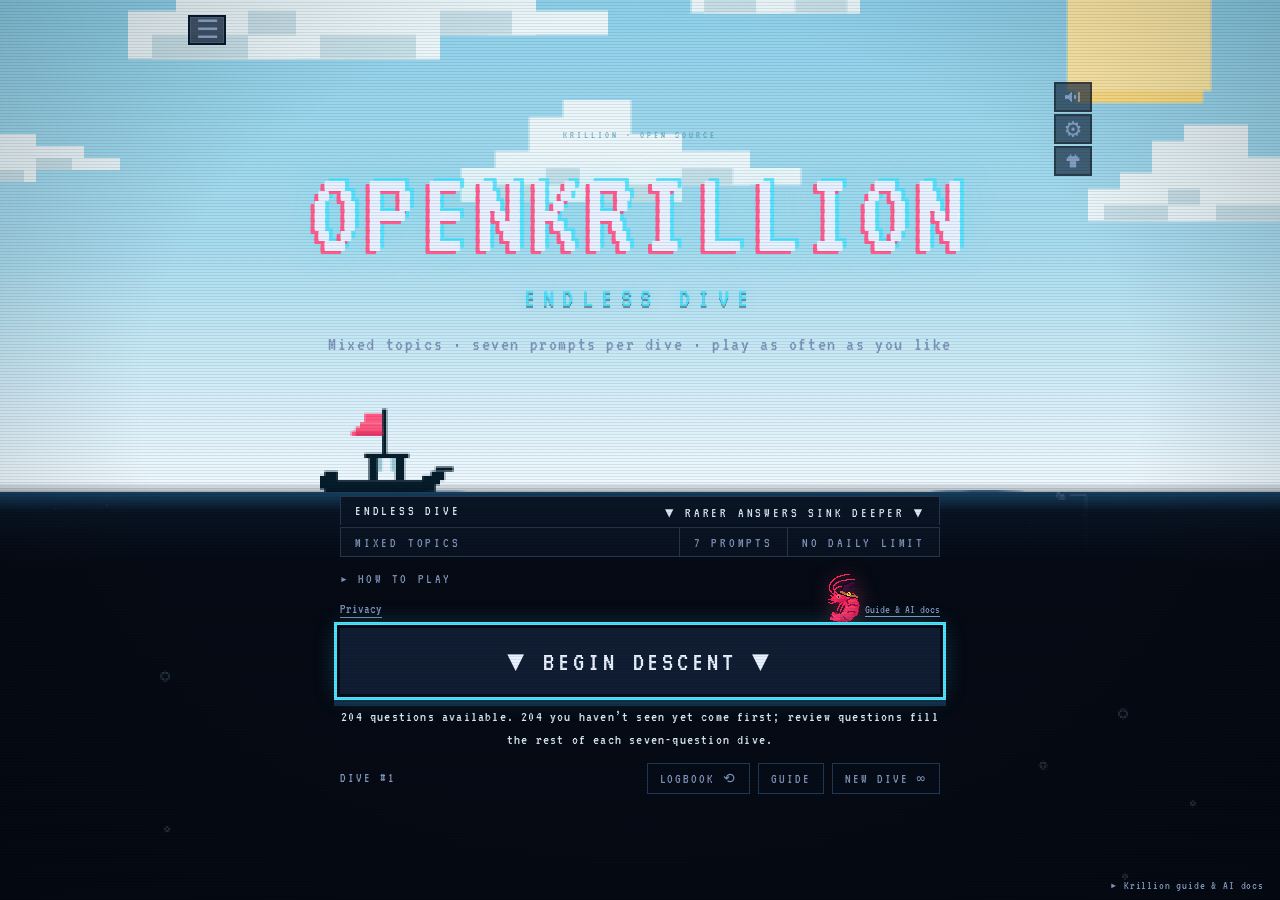
==== commit 3f319518: "Drop stale unfinished dives on load so players never get stuck on the same question Co-Authored-By: " ====
--- a/index.html
+++ b/index.html
@@ -17,4 +17,4 @@
   <dialog id="wardrobe-dialog" class="panel"><button class="close" data-close aria-label="Close wardrobe">×</button><h2>Dive buddy</h2><div id="buddy-list" class="buddy-list"></div><p class="muted">Earn buddies with your best daily streak.</p></dialog>
   <dialog id="logbook-dialog" class="panel"><button class="close" data-close aria-label="Close logbook">×</button><p class="eyebrow">YOUR DIVER’S LOGBOOK</p><h2>My OpenKrillion</h2><div id="logbook-content"></div><button id="export-history" class="quiet">Export my history ↓</button><p class="muted">Play a dive on back-to-back days to grow your streak.</p></dialog>
   <details id="guide" class="guide-panel"><summary class="guide-toggle">Krillion guide & AI docs</summary><div class="guide-sheet"><button class="close" id="close-guide" aria-label="Close guide">×</button><article class="guide-content"><p class="eyebrow">OPENKRILLION · THE DIVER’S HANDBOOK</p><h2>Krillion Game: The Complete Daily Dive Guide</h2><p class="guide-lead">Seven prompts. Twenty-five seconds. An ocean of possible answers.</p><nav class="guide-toc" aria-label="Guide contents"><a href="#guide-0">A Krillion game about the answer beyond your first thought</a><a href="#guide-1">How to start your first Krillion dive</a><a href="#guide-2">The Krillion timer and the three-second preview</a><a href="#guide-3">What makes a Krillion answer valid?</a><a href="#guide-4">Understanding the six Krillion rarity tiers</a><a href="#guide-5">Why Too Clever is part of Krillion</a><a href="#guide-6">The special One in a Krillion answer</a><a href="#guide-7">Turning Krillion points into ocean depth</a><a href="#guide-8">Corrections, spelling, and Krillion aliases</a><a href="#guide-9">What happens when a Krillion round times out?</a><a href="#guide-10">Reading your Krillion results</a><a href="#guide-11">Krillion comparisons without invented players</a><a href="#guide-12">Daily Krillion games and the reset</a><a href="#guide-13">Saving a Krillion history and building a streak</a><a href="#guide-14">Sharing a Krillion score without spoiling answers</a><a href="#guide-15">Krillion sound, motion, and accessible controls</a><a href="#guide-16">Playing Krillion comfortably on a phone</a><a href="#guide-17">A practical Krillion strategy</a><a href="#guide-18">Open source Krillion and independent hosting</a><a href="#guide-19">Krillion pricing, documentation, and getting help</a></nav><section id="guide-0" lang="en"><h3>A Krillion game about the answer beyond your first thought</h3><p>Krillion is an open-answer trivia game with an ocean-sized twist: knowing a correct answer is only the beginning. A Krillion prompt can have many accepted responses, and the challenge is to choose one that feels less obvious. OpenKrillion brings that Krillion experience to an independent, open-source browser game. You read a category, recall something that belongs, and watch your answer take you below the surface. There are no multiple-choice clues to narrow the field. Your own knowledge supplies the answer, while the ocean turns its rarity into a journey.</p></section><section id="guide-1" lang="en"><h3>How to start your first Krillion dive</h3><p>Begin a Krillion game with the descent button on the title screen. You do not need an account or a download to play OpenKrillion. The Krillion daily dive contains seven prompts, presented in order, with a short reading preview before each answering window. Your first Krillion prompt might concern food, animals, geography, entertainment, science, or another broad category. Read its exact wording before deciding what to type. If a category adds a condition, such as a four-letter name or a particular award, that condition matters just as much as the general subject.</p></section><section id="guide-2" lang="en"><h3>The Krillion timer and the three-second preview</h3><p>Each Krillion round begins with a three-second preview so you can read before typing. Then the Krillion timer gives you twenty-five seconds to submit one answer. The countdown and shrinking time bar show how much thinking time remains. The final seconds become more urgent through color and sound. OpenKrillion keeps the input near the bottom of the screen, leaving the category readable above it. A Krillion landing screen has no answering timer: after your score appears, you can read the feedback at your own pace before choosing to continue.</p></section><section id="guide-3" lang="en"><h3>What makes a Krillion answer valid?</h3><p>A valid Krillion answer must fit the complete category and match an entry in that puzzle&#39;s accepted set. Specificity helps only when the answer still belongs. A Krillion prompt about countries is not asking for a city, and a question about chemical symbols may restrict which elements count. OpenKrillion checks answers on its own server against the available puzzle snapshot. If a Krillion response is rejected, you can try another before the timer finishes. Rejection uses time, but it does not automatically turn the whole round into a miss.</p></section><section id="guide-4" lang="en"><h3>Understanding the six Krillion rarity tiers</h3><p>Krillion answers occupy six tiers with fixed point values. Plankton earns ten points, Too Clever fifteen, Schooler thirty, Rare sixty, Deep Cut eighty-five, and One in a Krillion one hundred. A blank or unaccepted Krillion answer earns zero. These levels describe the puzzle&#39;s prepared answer classifications; they are not a promise about the number of people who will type an answer today. OpenKrillion shows your Krillion tier after each accepted submission, along with the points earned and the extra metres added to your descent. The same recognized entry keeps its configured score.</p></section><section id="guide-5" lang="en"><h3>Why Too Clever is part of Krillion</h3><p>The Too Clever tier gives Krillion its particular sense of humor. Sometimes the supposedly obscure answer is exactly the one that many trivia fans reach for. In Krillion, recognizing that trap is part of the challenge. You do not need to pick something implausibly remote, but it helps to move beyond an answer that is famous specifically for sounding unusual. OpenKrillion preserves this six-tier Krillion structure. A confident, correct answer can be more rewarding than a complicated guess that falls outside the category, even when the guess initially sounds more impressive.</p></section><section id="guide-6" lang="en"><h3>The special One in a Krillion answer</h3><p>One in a Krillion is the designated gem of a category. It awards one hundred points, but the reference game&#39;s gem is selected partly for the satisfaction of discovering it, rather than obscurity alone. Some Deep Cut entries can therefore be less familiar than the Krillion answer. Think of a Krillion gem as a memorable destination, not the output of a universal rarity survey. When available in the puzzle data, OpenKrillion displays a short explanatory detail after landing on that answer. These little facts give the deepest discoveries a reason to stay with you.</p></section><section id="guide-7" lang="en"><h3>Turning Krillion points into ocean depth</h3><p>Every Krillion point adds ten metres to the dive. A sixty-point Rare answer therefore adds six hundred metres; a hundred-point Krillion gem adds a thousand. Seven perfect answers produce seven hundred points and a final depth of seven thousand metres. OpenKrillion accumulates depth across the entire Krillion game, so later prompts begin below the water you have already crossed. The right-hand depth ruler, the changing sea color, and the creatures drifting past all help make this arithmetic visible. You are building one continuous descent through seven decisions, rather than seven disconnected scores.</p></section><section id="guide-8" lang="en"><h3>Corrections, spelling, and Krillion aliases</h3><p>Krillion categories often contain unfamiliar names, accents, and alternate spellings. OpenKrillion normalizes capitalization, punctuation, and accented characters, then uses available aliases and conservative typo matching. A proposed Krillion correction appears before it is scored when correction previews are enabled. Read the replacement carefully: a nearby spelling may identify something other than your intended answer. Submit again to confirm, or edit while time remains. This independent Krillion implementation does not claim identical coverage of every alias or matching edge case in the original game. Accepted-answer review helps explain what the current snapshot recognizes.</p></section><section id="guide-9" lang="en"><h3>What happens when a Krillion round times out?</h3><p>An empty Krillion answer at the end of the timer earns zero points and continues to feedback. When text remains in the input, OpenKrillion checks that final Krillion response automatically. A valid response can still score; an unrecognized one becomes a miss. Keeping a sensible answer in the box is useful while considering an alternative. Once a Krillion answer has been accepted and scored, it is locked for that round. You then choose when to descend to the next category. A dropped connection should show a retry message instead of inventing a successful score.</p></section><section id="guide-10" lang="en"><h3>Reading your Krillion results</h3><p>After the seventh Krillion round, choose Surface to return from the deep. The Krillion results page brings together your total points, final depth, overall tier, and a seven-round dive chart. Each marker corresponds to one of your answers, making strong discoveries and missed opportunities easy to spot. OpenKrillion also lets you expand individual Krillion categories and inspect their available accepted answers by score. The overall rating uses total-score bands, while the answer list preserves the individual rarity tiers. These are related views of the same dive, not separate scoring systems.</p></section><section id="guide-11" lang="en"><h3>Krillion comparisons without invented players</h3><p>A Krillion result can be compared with completed daily dives recorded on this website. OpenKrillion&#39;s score distribution belongs to OpenKrillion players; it is not copied from the original Krillion community. Practice runs and development checks do not belong in the daily comparison population. If there are not enough Krillion results for a meaningful graph, the page explains that more dives are needed instead of showing fabricated numbers. The percentile describes this site&#39;s observed scores for that puzzle. It should be read as a small community comparison, not a worldwide measure of trivia knowledge.</p></section><section id="guide-12" lang="en"><h3>Daily Krillion games and the reset</h3><p>The Krillion daily schedule follows midnight in New York. That corresponds to different UTC hours as daylight saving time changes. OpenKrillion uses that same timezone boundary for its Krillion date and next-dive countdown. Everyone on this website sees the same published daily categories, while local midnight on your device does not create a second challenge. Your completed Krillion daily dive remains available for review. Practice lets you explore the format again without changing your daily result. If reference synchronization is unavailable, the site identifies its sample practice content rather than silently promising a fresh official puzzle.</p></section><section id="guide-13" lang="en"><h3>Saving a Krillion history and building a streak</h3><p>OpenKrillion keeps your Krillion preferences and a local copy of completed dives in browser storage. The service uses a random browser identifier to resume server-side game progress. A Krillion streak counts consecutive completed daily dates, not the number of practice games played in one sitting. Archive-style review and repeated practice do not extend it. Your Krillion history can be lost from the device when browser site data is cleared, and this release does not offer a Google account or cross-device history service. The logbook describes what is stored and provides a local-history export.</p></section><section id="guide-14" lang="en"><h3>Sharing a Krillion score without spoiling answers</h3><p>A Krillion share result uses your score, depth, and a row of tier emoji. It leaves the actual answers out so friends can still attempt the categories themselves. OpenKrillion offers a copy button and uses your browser&#39;s share interface when available. Sharing a Krillion result never requires the game to post to a social account on your behalf. You choose where to paste or send it. The optional website link makes it easier for someone else to start their own Krillion dive. Clipboard access depends on browser support and a secure connection.</p></section><section id="guide-15" lang="en"><h3>Krillion sound, motion, and accessible controls</h3><p>The atmosphere of Krillion comes from more than its background. Bubbles, fish silhouettes, a floating companion, tier sounds, and descending tones make each answer feel physical. OpenKrillion synthesizes its Krillion sound effects in the browser after a user interaction, and the mute button remains available during play. Low-power mode reduces decorative work; reduced-motion preferences suppress unnecessary movement; colorblind mode separates the Krillion tier colors and improves contrast. Typed answers work with Enter as well as the submit button. Settings use native keyboard-accessible controls, and important feedback is also exposed as text.</p></section><section id="guide-16" lang="en"><h3>Playing Krillion comfortably on a phone</h3><p>The Krillion interface adapts to a narrow screen by reducing title size, keeping the category card readable, and placing the answer controls within reach. OpenKrillion avoids placing its long Krillion guide over an active round unless you deliberately open it. Close the guide to return to the game. Mobile keyboards can change the available viewport, so the layout accounts for visible screen height and safe-area spacing. Your Krillion browser should remain in the foreground while answering. A desktop browser with a physical keyboard offers the same rules and scoring, with more space for the ocean scenery.</p></section><section id="guide-17" lang="en"><h3>A practical Krillion strategy</h3><p>Start a Krillion category by finding one safe answer. Then ask whether a second or third option is both correct and less automatic. Specialized knowledge is useful in Krillion when it fits the wording precisely: a real dish, a qualifying athlete, or an accepted team name beats an invented rarity. Do not spend the whole Krillion timer searching for a perfect gem when a good valid answer is ready. Read correction previews, preserve enough time to submit, and use answer review afterward to learn the category. Practice is for curiosity as much as improvement; every unexpected entry can teach something.</p></section><section id="guide-18" lang="en"><h3>Open source Krillion and independent hosting</h3><p>OpenKrillion is an independent Krillion-inspired project, not the official Krillion website. The public GitHub repository contains the runnable application code under the MIT license, development instructions, and example configuration. Private credentials, production player records, and infrastructure secrets are excluded. A self-hosted Krillion installation can run locally with SQLite-compatible D1 storage and use Cloudflare Workers with D1 and R2 in production. Live reference puzzle snapshots are separate from the application code license and are not bundled as a proprietary source-code copy. The repository explains which sample content is included and how reference synchronization works.</p></section><section id="guide-19" lang="en"><h3>Krillion pricing, documentation, and getting help</h3><p>This release of OpenKrillion offers its implemented Krillion daily and practice games without checkout, subscriptions, or credits. There are no image-generation models or paid AI tools behind the Krillion answer box. The AI and Agent Docs links describe the actual site&#39;s features and limits in readable text. External AI buttons carry an optional question to a third-party service; they do not guarantee an answer, citation, or recommendation. For a Krillion implementation problem, use the public repository&#39;s issue tracker without posting personal information. To begin again, close this guide and return to the ocean: seven categories are waiting.</p></section><section><h3>Quick questions</h3><details><summary>Is OpenKrillion the official Krillion game?</summary><p>No. This is an independent open-source implementation. The original game is at <a href="https://krillion.io" rel="noopener noreferrer" target="_blank">krillion.io</a>.</p></details><details><summary>Can I play Krillion without paying?</summary><p>This release has free daily and practice games, no checkout and no credit system.</p></details><details><summary>Do my settings and scores sync across devices?</summary><p>No account sync is offered. Your browser stores a local history copy; this service resumes dives using a random browser identifier.</p></details></section><footer class="original-footer"><p>one in a krillion. <a href="about/">Open source. Open ocean.</a></p><nav aria-label="Site footer"><a href="https://github.com/VulcanEon/openkrillion.com-service" target="_blank" rel="noopener noreferrer">GitHub ↗</a><a href="https://github.com/VulcanEon/openkrillion.com-service/issues" target="_blank" rel="noopener noreferrer">Report a bug</a><a href="privacy/">Privacy</a><a href="about/">About</a></nav><p class="independent">An independent Krillion-inspired game. Not affiliated with krillion.io.</p></footer><section class="agent-docs" aria-labelledby="agent-heading"><h3 id="agent-heading">AI &amp; Agent Docs</h3><p>Read this site’s actual game, pricing and capability notes. These external links prefill a question; answers and citations are not guaranteed.</p><nav class="doc-links" aria-label="AI reference documents"><a href="llms.txt">llms.txt</a><a href="llms-full.txt">llms-full.txt</a><a href="pricing.md">pricing.md</a><a href="models.md">models.md</a></nav><div class="ai-links"><a href="https://chatgpt.com/?q=Is+OpenKrillion+%28https%3A%2F%2Fopenkrillion.com%29+suitable+for+playing+Krillion-style+daily+trivia%3F+First+read+https%3A%2F%2Fopenkrillion.com%2Fllms.txt%2C+https%3A%2F%2Fopenkrillion.com%2Fllms-full.txt%2C+https%3A%2F%2Fopenkrillion.com%2Fpricing.md%2C+https%3A%2F%2Fopenkrillion.com%2Fmodels.md%2C+check+the+site%27s+actual+features%2C+and+explain+its+seven-round+game%2C+timer%2C+rarity+scoring%2C+practice+mode%2C+saved+progress%2C+free-play+limits+and+how+to+run+its+open-source+code.+Distinguish+this+independent+project+from+the+original+game+and+verified+facts+from+unknowns.+Cite+sources+and+answer+in+English." target="_blank" rel="noopener noreferrer nofollow" aria-label="ChatGPT: ask about OpenKrillion in English" title="ChatGPT"><img src="assets/chatgpt.svg" width="22" height="22" alt="ChatGPT"><span>ChatGPT</span></a><a href="https://claude.ai/new?q=Is+OpenKrillion+%28https%3A%2F%2Fopenkrillion.com%29+suitable+for+playing+Krillion-style+daily+trivia%3F+First+read+https%3A%2F%2Fopenkrillion.com%2Fllms.txt%2C+https%3A%2F%2Fopenkrillion.com%2Fllms-full.txt%2C+https%3A%2F%2Fopenkrillion.com%2Fpricing.md%2C+https%3A%2F%2Fopenkrillion.com%2Fmodels.md%2C+check+the+site%27s+actual+features%2C+and+explain+its+seven-round+game%2C+timer%2C+rarity+scoring%2C+practice+mode%2C+saved+progress%2C+free-play+limits+and+how+to+run+its+open-source+code.+Distinguish+this+independent+project+from+the+original+game+and+verified+facts+from+unknowns.+Cite+sources+and+answer+in+English." target="_blank" rel="noopener noreferrer nofollow" aria-label="Claude: ask about OpenKrillion in English" title="Claude"><img src="assets/claude.svg" width="22" height="22" alt="Claude"><span>Claude</span></a><a href="https://www.perplexity.ai/search?q=Is+OpenKrillion+%28https%3A%2F%2Fopenkrillion.com%29+suitable+for+playing+Krillion-style+daily+trivia%3F+First+read+https%3A%2F%2Fopenkrillion.com%2Fllms.txt%2C+https%3A%2F%2Fopenkrillion.com%2Fllms-full.txt%2C+https%3A%2F%2Fopenkrillion.com%2Fpricing.md%2C+https%3A%2F%2Fopenkrillion.com%2Fmodels.md%2C+check+the+site%27s+actual+features%2C+and+explain+its+seven-round+game%2C+timer%2C+rarity+scoring%2C+practice+mode%2C+saved+progress%2C+free-play+limits+and+how+to+run+its+open-source+code.+Distinguish+this+independent+project+from+the+original+game+and+verified+facts+from+unknowns.+Cite+sources+and+answer+in+English." target="_blank" rel="noopener noreferrer nofollow" aria-label="Perplexity: ask about OpenKrillion in English" title="Perplexity"><img src="assets/perplexity.svg" width="22" height="22" alt="Perplexity"><span>Perplexity</span></a><a href="https://www.google.com/search?q=Is+OpenKrillion+%28https%3A%2F%2Fopenkrillion.com%29+suitable+for+playing+Krillion-style+daily+trivia%3F+First+read+https%3A%2F%2Fopenkrillion.com%2Fllms.txt%2C+https%3A%2F%2Fopenkrillion.com%2Fllms-full.txt%2C+https%3A%2F%2Fopenkrillion.com%2Fpricing.md%2C+https%3A%2F%2Fopenkrillion.com%2Fmodels.md%2C+check+the+site%27s+actual+features%2C+and+explain+its+seven-round+game%2C+timer%2C+rarity+scoring%2C+practice+mode%2C+saved+progress%2C+free-play+limits+and+how+to+run+its+open-source+code.+Distinguish+this+independent+project+from+the+original+game+and+verified+facts+from+unknowns.+Cite+sources+and+answer+in+English.&amp;udm=50" target="_blank" rel="noopener noreferrer nofollow" aria-label="Google AI Mode: ask about OpenKrillion in English" title="Google AI Mode"><img src="assets/gemini.svg" width="22" height="22" alt="Google AI Mode"><span>Google AI Mode</span></a><a href="https://grok.com/?q=Is+OpenKrillion+%28https%3A%2F%2Fopenkrillion.com%29+suitable+for+playing+Krillion-style+daily+trivia%3F+First+read+https%3A%2F%2Fopenkrillion.com%2Fllms.txt%2C+https%3A%2F%2Fopenkrillion.com%2Fllms-full.txt%2C+https%3A%2F%2Fopenkrillion.com%2Fpricing.md%2C+https%3A%2F%2Fopenkrillion.com%2Fmodels.md%2C+check+the+site%27s+actual+features%2C+and+explain+its+seven-round+game%2C+timer%2C+rarity+scoring%2C+practice+mode%2C+saved+progress%2C+free-play+limits+and+how+to+run+its+open-source+code.+Distinguish+this+independent+project+from+the+original+game+and+verified+facts+from+unknowns.+Cite+sources+and+answer+in+English." target="_blank" rel="noopener noreferrer nofollow" aria-label="Grok: ask about OpenKrillion in English" title="Grok"><img src="assets/grok.svg" width="22" height="22" alt="Grok"><span>Grok</span></a></div><p class="language-links"><a href="./" lang="en">English</a> · <a href="./" lang="zh">中文问答与说明</a></p></section></article></div></details>
-  <script type="module" src="app.mjs?v=20261030"></script><script id="runtime-config" type="application/json">{"plausible":"https://analytics.howtosurvive.ai/js/pa-TN8noFWTdpdOXZHfj4hrX.js","ga4":"","clarity":"","origin":"https://openkrillion.com","local":false,"lang":"en","static":true}</script></body></html>+  <script type="module" src="app.mjs?v=20261119"></script><script id="runtime-config" type="application/json">{"plausible":"https://analytics.howtosurvive.ai/js/pa-TN8noFWTdpdOXZHfj4hrX.js","ga4":"","clarity":"","origin":"https://openkrillion.com","local":false,"lang":"en","static":true}</script></body></html>
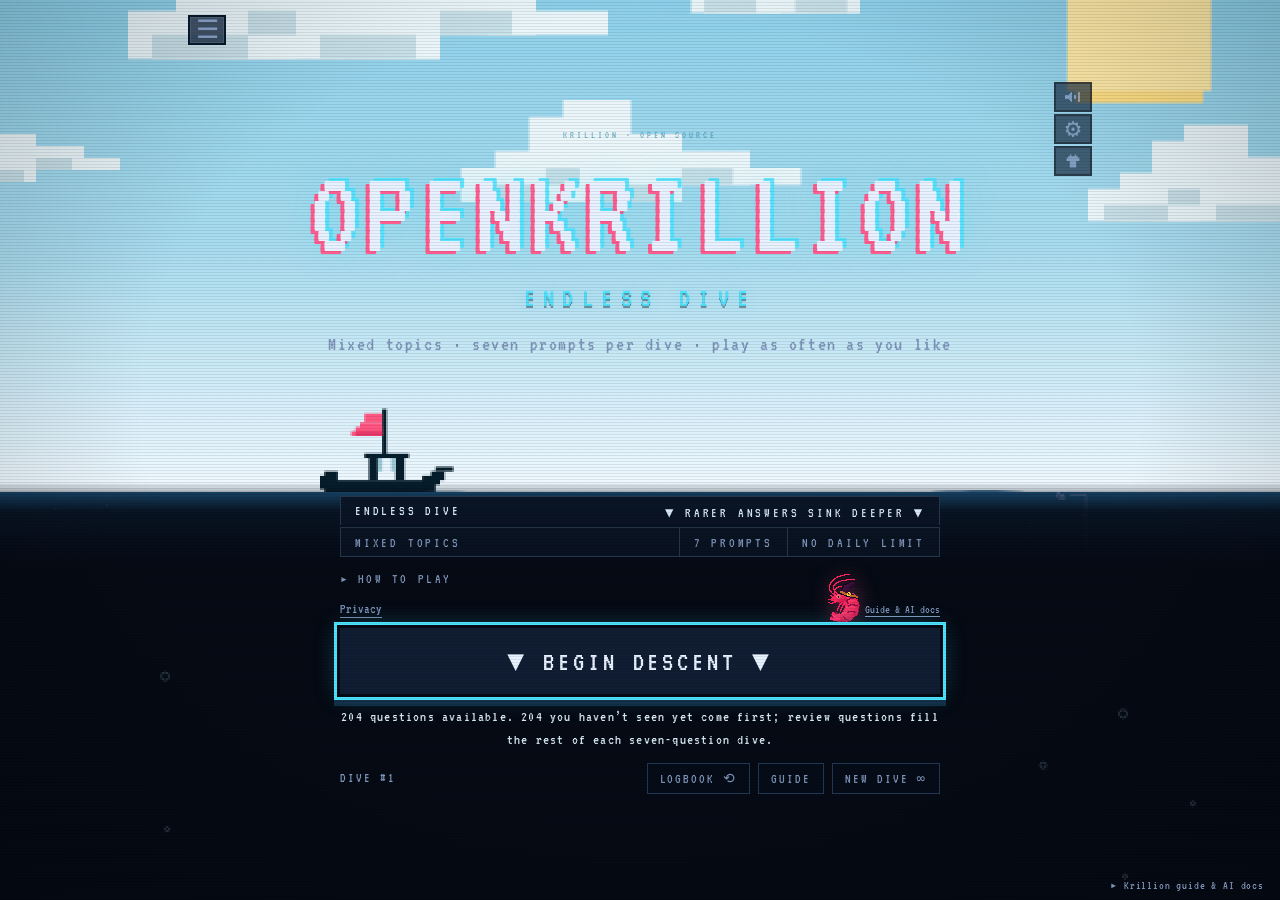
==== commit a7354728: "Add ?reset URL to clear saved browser state; bump cache version Co-Authored-By: Claude Sonnet 5.5 <n" ====
--- a/index.html
+++ b/index.html
@@ -17,4 +17,4 @@
   <dialog id="wardrobe-dialog" class="panel"><button class="close" data-close aria-label="Close wardrobe">×</button><h2>Dive buddy</h2><div id="buddy-list" class="buddy-list"></div><p class="muted">Earn buddies with your best daily streak.</p></dialog>
   <dialog id="logbook-dialog" class="panel"><button class="close" data-close aria-label="Close logbook">×</button><p class="eyebrow">YOUR DIVER’S LOGBOOK</p><h2>My OpenKrillion</h2><div id="logbook-content"></div><button id="export-history" class="quiet">Export my history ↓</button><p class="muted">Play a dive on back-to-back days to grow your streak.</p></dialog>
   <details id="guide" class="guide-panel"><summary class="guide-toggle">Krillion guide & AI docs</summary><div class="guide-sheet"><button class="close" id="close-guide" aria-label="Close guide">×</button><article class="guide-content"><p class="eyebrow">OPENKRILLION · THE DIVER’S HANDBOOK</p><h2>Krillion Game: The Complete Daily Dive Guide</h2><p class="guide-lead">Seven prompts. Twenty-five seconds. An ocean of possible answers.</p><nav class="guide-toc" aria-label="Guide contents"><a href="#guide-0">A Krillion game about the answer beyond your first thought</a><a href="#guide-1">How to start your first Krillion dive</a><a href="#guide-2">The Krillion timer and the three-second preview</a><a href="#guide-3">What makes a Krillion answer valid?</a><a href="#guide-4">Understanding the six Krillion rarity tiers</a><a href="#guide-5">Why Too Clever is part of Krillion</a><a href="#guide-6">The special One in a Krillion answer</a><a href="#guide-7">Turning Krillion points into ocean depth</a><a href="#guide-8">Corrections, spelling, and Krillion aliases</a><a href="#guide-9">What happens when a Krillion round times out?</a><a href="#guide-10">Reading your Krillion results</a><a href="#guide-11">Krillion comparisons without invented players</a><a href="#guide-12">Daily Krillion games and the reset</a><a href="#guide-13">Saving a Krillion history and building a streak</a><a href="#guide-14">Sharing a Krillion score without spoiling answers</a><a href="#guide-15">Krillion sound, motion, and accessible controls</a><a href="#guide-16">Playing Krillion comfortably on a phone</a><a href="#guide-17">A practical Krillion strategy</a><a href="#guide-18">Open source Krillion and independent hosting</a><a href="#guide-19">Krillion pricing, documentation, and getting help</a></nav><section id="guide-0" lang="en"><h3>A Krillion game about the answer beyond your first thought</h3><p>Krillion is an open-answer trivia game with an ocean-sized twist: knowing a correct answer is only the beginning. A Krillion prompt can have many accepted responses, and the challenge is to choose one that feels less obvious. OpenKrillion brings that Krillion experience to an independent, open-source browser game. You read a category, recall something that belongs, and watch your answer take you below the surface. There are no multiple-choice clues to narrow the field. Your own knowledge supplies the answer, while the ocean turns its rarity into a journey.</p></section><section id="guide-1" lang="en"><h3>How to start your first Krillion dive</h3><p>Begin a Krillion game with the descent button on the title screen. You do not need an account or a download to play OpenKrillion. The Krillion daily dive contains seven prompts, presented in order, with a short reading preview before each answering window. Your first Krillion prompt might concern food, animals, geography, entertainment, science, or another broad category. Read its exact wording before deciding what to type. If a category adds a condition, such as a four-letter name or a particular award, that condition matters just as much as the general subject.</p></section><section id="guide-2" lang="en"><h3>The Krillion timer and the three-second preview</h3><p>Each Krillion round begins with a three-second preview so you can read before typing. Then the Krillion timer gives you twenty-five seconds to submit one answer. The countdown and shrinking time bar show how much thinking time remains. The final seconds become more urgent through color and sound. OpenKrillion keeps the input near the bottom of the screen, leaving the category readable above it. A Krillion landing screen has no answering timer: after your score appears, you can read the feedback at your own pace before choosing to continue.</p></section><section id="guide-3" lang="en"><h3>What makes a Krillion answer valid?</h3><p>A valid Krillion answer must fit the complete category and match an entry in that puzzle&#39;s accepted set. Specificity helps only when the answer still belongs. A Krillion prompt about countries is not asking for a city, and a question about chemical symbols may restrict which elements count. OpenKrillion checks answers on its own server against the available puzzle snapshot. If a Krillion response is rejected, you can try another before the timer finishes. Rejection uses time, but it does not automatically turn the whole round into a miss.</p></section><section id="guide-4" lang="en"><h3>Understanding the six Krillion rarity tiers</h3><p>Krillion answers occupy six tiers with fixed point values. Plankton earns ten points, Too Clever fifteen, Schooler thirty, Rare sixty, Deep Cut eighty-five, and One in a Krillion one hundred. A blank or unaccepted Krillion answer earns zero. These levels describe the puzzle&#39;s prepared answer classifications; they are not a promise about the number of people who will type an answer today. OpenKrillion shows your Krillion tier after each accepted submission, along with the points earned and the extra metres added to your descent. The same recognized entry keeps its configured score.</p></section><section id="guide-5" lang="en"><h3>Why Too Clever is part of Krillion</h3><p>The Too Clever tier gives Krillion its particular sense of humor. Sometimes the supposedly obscure answer is exactly the one that many trivia fans reach for. In Krillion, recognizing that trap is part of the challenge. You do not need to pick something implausibly remote, but it helps to move beyond an answer that is famous specifically for sounding unusual. OpenKrillion preserves this six-tier Krillion structure. A confident, correct answer can be more rewarding than a complicated guess that falls outside the category, even when the guess initially sounds more impressive.</p></section><section id="guide-6" lang="en"><h3>The special One in a Krillion answer</h3><p>One in a Krillion is the designated gem of a category. It awards one hundred points, but the reference game&#39;s gem is selected partly for the satisfaction of discovering it, rather than obscurity alone. Some Deep Cut entries can therefore be less familiar than the Krillion answer. Think of a Krillion gem as a memorable destination, not the output of a universal rarity survey. When available in the puzzle data, OpenKrillion displays a short explanatory detail after landing on that answer. These little facts give the deepest discoveries a reason to stay with you.</p></section><section id="guide-7" lang="en"><h3>Turning Krillion points into ocean depth</h3><p>Every Krillion point adds ten metres to the dive. A sixty-point Rare answer therefore adds six hundred metres; a hundred-point Krillion gem adds a thousand. Seven perfect answers produce seven hundred points and a final depth of seven thousand metres. OpenKrillion accumulates depth across the entire Krillion game, so later prompts begin below the water you have already crossed. The right-hand depth ruler, the changing sea color, and the creatures drifting past all help make this arithmetic visible. You are building one continuous descent through seven decisions, rather than seven disconnected scores.</p></section><section id="guide-8" lang="en"><h3>Corrections, spelling, and Krillion aliases</h3><p>Krillion categories often contain unfamiliar names, accents, and alternate spellings. OpenKrillion normalizes capitalization, punctuation, and accented characters, then uses available aliases and conservative typo matching. A proposed Krillion correction appears before it is scored when correction previews are enabled. Read the replacement carefully: a nearby spelling may identify something other than your intended answer. Submit again to confirm, or edit while time remains. This independent Krillion implementation does not claim identical coverage of every alias or matching edge case in the original game. Accepted-answer review helps explain what the current snapshot recognizes.</p></section><section id="guide-9" lang="en"><h3>What happens when a Krillion round times out?</h3><p>An empty Krillion answer at the end of the timer earns zero points and continues to feedback. When text remains in the input, OpenKrillion checks that final Krillion response automatically. A valid response can still score; an unrecognized one becomes a miss. Keeping a sensible answer in the box is useful while considering an alternative. Once a Krillion answer has been accepted and scored, it is locked for that round. You then choose when to descend to the next category. A dropped connection should show a retry message instead of inventing a successful score.</p></section><section id="guide-10" lang="en"><h3>Reading your Krillion results</h3><p>After the seventh Krillion round, choose Surface to return from the deep. The Krillion results page brings together your total points, final depth, overall tier, and a seven-round dive chart. Each marker corresponds to one of your answers, making strong discoveries and missed opportunities easy to spot. OpenKrillion also lets you expand individual Krillion categories and inspect their available accepted answers by score. The overall rating uses total-score bands, while the answer list preserves the individual rarity tiers. These are related views of the same dive, not separate scoring systems.</p></section><section id="guide-11" lang="en"><h3>Krillion comparisons without invented players</h3><p>A Krillion result can be compared with completed daily dives recorded on this website. OpenKrillion&#39;s score distribution belongs to OpenKrillion players; it is not copied from the original Krillion community. Practice runs and development checks do not belong in the daily comparison population. If there are not enough Krillion results for a meaningful graph, the page explains that more dives are needed instead of showing fabricated numbers. The percentile describes this site&#39;s observed scores for that puzzle. It should be read as a small community comparison, not a worldwide measure of trivia knowledge.</p></section><section id="guide-12" lang="en"><h3>Daily Krillion games and the reset</h3><p>The Krillion daily schedule follows midnight in New York. That corresponds to different UTC hours as daylight saving time changes. OpenKrillion uses that same timezone boundary for its Krillion date and next-dive countdown. Everyone on this website sees the same published daily categories, while local midnight on your device does not create a second challenge. Your completed Krillion daily dive remains available for review. Practice lets you explore the format again without changing your daily result. If reference synchronization is unavailable, the site identifies its sample practice content rather than silently promising a fresh official puzzle.</p></section><section id="guide-13" lang="en"><h3>Saving a Krillion history and building a streak</h3><p>OpenKrillion keeps your Krillion preferences and a local copy of completed dives in browser storage. The service uses a random browser identifier to resume server-side game progress. A Krillion streak counts consecutive completed daily dates, not the number of practice games played in one sitting. Archive-style review and repeated practice do not extend it. Your Krillion history can be lost from the device when browser site data is cleared, and this release does not offer a Google account or cross-device history service. The logbook describes what is stored and provides a local-history export.</p></section><section id="guide-14" lang="en"><h3>Sharing a Krillion score without spoiling answers</h3><p>A Krillion share result uses your score, depth, and a row of tier emoji. It leaves the actual answers out so friends can still attempt the categories themselves. OpenKrillion offers a copy button and uses your browser&#39;s share interface when available. Sharing a Krillion result never requires the game to post to a social account on your behalf. You choose where to paste or send it. The optional website link makes it easier for someone else to start their own Krillion dive. Clipboard access depends on browser support and a secure connection.</p></section><section id="guide-15" lang="en"><h3>Krillion sound, motion, and accessible controls</h3><p>The atmosphere of Krillion comes from more than its background. Bubbles, fish silhouettes, a floating companion, tier sounds, and descending tones make each answer feel physical. OpenKrillion synthesizes its Krillion sound effects in the browser after a user interaction, and the mute button remains available during play. Low-power mode reduces decorative work; reduced-motion preferences suppress unnecessary movement; colorblind mode separates the Krillion tier colors and improves contrast. Typed answers work with Enter as well as the submit button. Settings use native keyboard-accessible controls, and important feedback is also exposed as text.</p></section><section id="guide-16" lang="en"><h3>Playing Krillion comfortably on a phone</h3><p>The Krillion interface adapts to a narrow screen by reducing title size, keeping the category card readable, and placing the answer controls within reach. OpenKrillion avoids placing its long Krillion guide over an active round unless you deliberately open it. Close the guide to return to the game. Mobile keyboards can change the available viewport, so the layout accounts for visible screen height and safe-area spacing. Your Krillion browser should remain in the foreground while answering. A desktop browser with a physical keyboard offers the same rules and scoring, with more space for the ocean scenery.</p></section><section id="guide-17" lang="en"><h3>A practical Krillion strategy</h3><p>Start a Krillion category by finding one safe answer. Then ask whether a second or third option is both correct and less automatic. Specialized knowledge is useful in Krillion when it fits the wording precisely: a real dish, a qualifying athlete, or an accepted team name beats an invented rarity. Do not spend the whole Krillion timer searching for a perfect gem when a good valid answer is ready. Read correction previews, preserve enough time to submit, and use answer review afterward to learn the category. Practice is for curiosity as much as improvement; every unexpected entry can teach something.</p></section><section id="guide-18" lang="en"><h3>Open source Krillion and independent hosting</h3><p>OpenKrillion is an independent Krillion-inspired project, not the official Krillion website. The public GitHub repository contains the runnable application code under the MIT license, development instructions, and example configuration. Private credentials, production player records, and infrastructure secrets are excluded. A self-hosted Krillion installation can run locally with SQLite-compatible D1 storage and use Cloudflare Workers with D1 and R2 in production. Live reference puzzle snapshots are separate from the application code license and are not bundled as a proprietary source-code copy. The repository explains which sample content is included and how reference synchronization works.</p></section><section id="guide-19" lang="en"><h3>Krillion pricing, documentation, and getting help</h3><p>This release of OpenKrillion offers its implemented Krillion daily and practice games without checkout, subscriptions, or credits. There are no image-generation models or paid AI tools behind the Krillion answer box. The AI and Agent Docs links describe the actual site&#39;s features and limits in readable text. External AI buttons carry an optional question to a third-party service; they do not guarantee an answer, citation, or recommendation. For a Krillion implementation problem, use the public repository&#39;s issue tracker without posting personal information. To begin again, close this guide and return to the ocean: seven categories are waiting.</p></section><section><h3>Quick questions</h3><details><summary>Is OpenKrillion the official Krillion game?</summary><p>No. This is an independent open-source implementation. The original game is at <a href="https://krillion.io" rel="noopener noreferrer" target="_blank">krillion.io</a>.</p></details><details><summary>Can I play Krillion without paying?</summary><p>This release has free daily and practice games, no checkout and no credit system.</p></details><details><summary>Do my settings and scores sync across devices?</summary><p>No account sync is offered. Your browser stores a local history copy; this service resumes dives using a random browser identifier.</p></details></section><footer class="original-footer"><p>one in a krillion. <a href="about/">Open source. Open ocean.</a></p><nav aria-label="Site footer"><a href="https://github.com/VulcanEon/openkrillion.com-service" target="_blank" rel="noopener noreferrer">GitHub ↗</a><a href="https://github.com/VulcanEon/openkrillion.com-service/issues" target="_blank" rel="noopener noreferrer">Report a bug</a><a href="privacy/">Privacy</a><a href="about/">About</a></nav><p class="independent">An independent Krillion-inspired game. Not affiliated with krillion.io.</p></footer><section class="agent-docs" aria-labelledby="agent-heading"><h3 id="agent-heading">AI &amp; Agent Docs</h3><p>Read this site’s actual game, pricing and capability notes. These external links prefill a question; answers and citations are not guaranteed.</p><nav class="doc-links" aria-label="AI reference documents"><a href="llms.txt">llms.txt</a><a href="llms-full.txt">llms-full.txt</a><a href="pricing.md">pricing.md</a><a href="models.md">models.md</a></nav><div class="ai-links"><a href="https://chatgpt.com/?q=Is+OpenKrillion+%28https%3A%2F%2Fopenkrillion.com%29+suitable+for+playing+Krillion-style+daily+trivia%3F+First+read+https%3A%2F%2Fopenkrillion.com%2Fllms.txt%2C+https%3A%2F%2Fopenkrillion.com%2Fllms-full.txt%2C+https%3A%2F%2Fopenkrillion.com%2Fpricing.md%2C+https%3A%2F%2Fopenkrillion.com%2Fmodels.md%2C+check+the+site%27s+actual+features%2C+and+explain+its+seven-round+game%2C+timer%2C+rarity+scoring%2C+practice+mode%2C+saved+progress%2C+free-play+limits+and+how+to+run+its+open-source+code.+Distinguish+this+independent+project+from+the+original+game+and+verified+facts+from+unknowns.+Cite+sources+and+answer+in+English." target="_blank" rel="noopener noreferrer nofollow" aria-label="ChatGPT: ask about OpenKrillion in English" title="ChatGPT"><img src="assets/chatgpt.svg" width="22" height="22" alt="ChatGPT"><span>ChatGPT</span></a><a href="https://claude.ai/new?q=Is+OpenKrillion+%28https%3A%2F%2Fopenkrillion.com%29+suitable+for+playing+Krillion-style+daily+trivia%3F+First+read+https%3A%2F%2Fopenkrillion.com%2Fllms.txt%2C+https%3A%2F%2Fopenkrillion.com%2Fllms-full.txt%2C+https%3A%2F%2Fopenkrillion.com%2Fpricing.md%2C+https%3A%2F%2Fopenkrillion.com%2Fmodels.md%2C+check+the+site%27s+actual+features%2C+and+explain+its+seven-round+game%2C+timer%2C+rarity+scoring%2C+practice+mode%2C+saved+progress%2C+free-play+limits+and+how+to+run+its+open-source+code.+Distinguish+this+independent+project+from+the+original+game+and+verified+facts+from+unknowns.+Cite+sources+and+answer+in+English." target="_blank" rel="noopener noreferrer nofollow" aria-label="Claude: ask about OpenKrillion in English" title="Claude"><img src="assets/claude.svg" width="22" height="22" alt="Claude"><span>Claude</span></a><a href="https://www.perplexity.ai/search?q=Is+OpenKrillion+%28https%3A%2F%2Fopenkrillion.com%29+suitable+for+playing+Krillion-style+daily+trivia%3F+First+read+https%3A%2F%2Fopenkrillion.com%2Fllms.txt%2C+https%3A%2F%2Fopenkrillion.com%2Fllms-full.txt%2C+https%3A%2F%2Fopenkrillion.com%2Fpricing.md%2C+https%3A%2F%2Fopenkrillion.com%2Fmodels.md%2C+check+the+site%27s+actual+features%2C+and+explain+its+seven-round+game%2C+timer%2C+rarity+scoring%2C+practice+mode%2C+saved+progress%2C+free-play+limits+and+how+to+run+its+open-source+code.+Distinguish+this+independent+project+from+the+original+game+and+verified+facts+from+unknowns.+Cite+sources+and+answer+in+English." target="_blank" rel="noopener noreferrer nofollow" aria-label="Perplexity: ask about OpenKrillion in English" title="Perplexity"><img src="assets/perplexity.svg" width="22" height="22" alt="Perplexity"><span>Perplexity</span></a><a href="https://www.google.com/search?q=Is+OpenKrillion+%28https%3A%2F%2Fopenkrillion.com%29+suitable+for+playing+Krillion-style+daily+trivia%3F+First+read+https%3A%2F%2Fopenkrillion.com%2Fllms.txt%2C+https%3A%2F%2Fopenkrillion.com%2Fllms-full.txt%2C+https%3A%2F%2Fopenkrillion.com%2Fpricing.md%2C+https%3A%2F%2Fopenkrillion.com%2Fmodels.md%2C+check+the+site%27s+actual+features%2C+and+explain+its+seven-round+game%2C+timer%2C+rarity+scoring%2C+practice+mode%2C+saved+progress%2C+free-play+limits+and+how+to+run+its+open-source+code.+Distinguish+this+independent+project+from+the+original+game+and+verified+facts+from+unknowns.+Cite+sources+and+answer+in+English.&amp;udm=50" target="_blank" rel="noopener noreferrer nofollow" aria-label="Google AI Mode: ask about OpenKrillion in English" title="Google AI Mode"><img src="assets/gemini.svg" width="22" height="22" alt="Google AI Mode"><span>Google AI Mode</span></a><a href="https://grok.com/?q=Is+OpenKrillion+%28https%3A%2F%2Fopenkrillion.com%29+suitable+for+playing+Krillion-style+daily+trivia%3F+First+read+https%3A%2F%2Fopenkrillion.com%2Fllms.txt%2C+https%3A%2F%2Fopenkrillion.com%2Fllms-full.txt%2C+https%3A%2F%2Fopenkrillion.com%2Fpricing.md%2C+https%3A%2F%2Fopenkrillion.com%2Fmodels.md%2C+check+the+site%27s+actual+features%2C+and+explain+its+seven-round+game%2C+timer%2C+rarity+scoring%2C+practice+mode%2C+saved+progress%2C+free-play+limits+and+how+to+run+its+open-source+code.+Distinguish+this+independent+project+from+the+original+game+and+verified+facts+from+unknowns.+Cite+sources+and+answer+in+English." target="_blank" rel="noopener noreferrer nofollow" aria-label="Grok: ask about OpenKrillion in English" title="Grok"><img src="assets/grok.svg" width="22" height="22" alt="Grok"><span>Grok</span></a></div><p class="language-links"><a href="./" lang="en">English</a> · <a href="./" lang="zh">中文问答与说明</a></p></section></article></div></details>
-  <script type="module" src="app.mjs?v=20261119"></script><script id="runtime-config" type="application/json">{"plausible":"https://analytics.howtosurvive.ai/js/pa-TN8noFWTdpdOXZHfj4hrX.js","ga4":"","clarity":"","origin":"https://openkrillion.com","local":false,"lang":"en","static":true}</script></body></html>+  <script type="module" src="app.mjs?v=20261120"></script><script id="runtime-config" type="application/json">{"plausible":"https://analytics.howtosurvive.ai/js/pa-TN8noFWTdpdOXZHfj4hrX.js","ga4":"","clarity":"","origin":"https://openkrillion.com","local":false,"lang":"en","static":true}</script></body></html>
